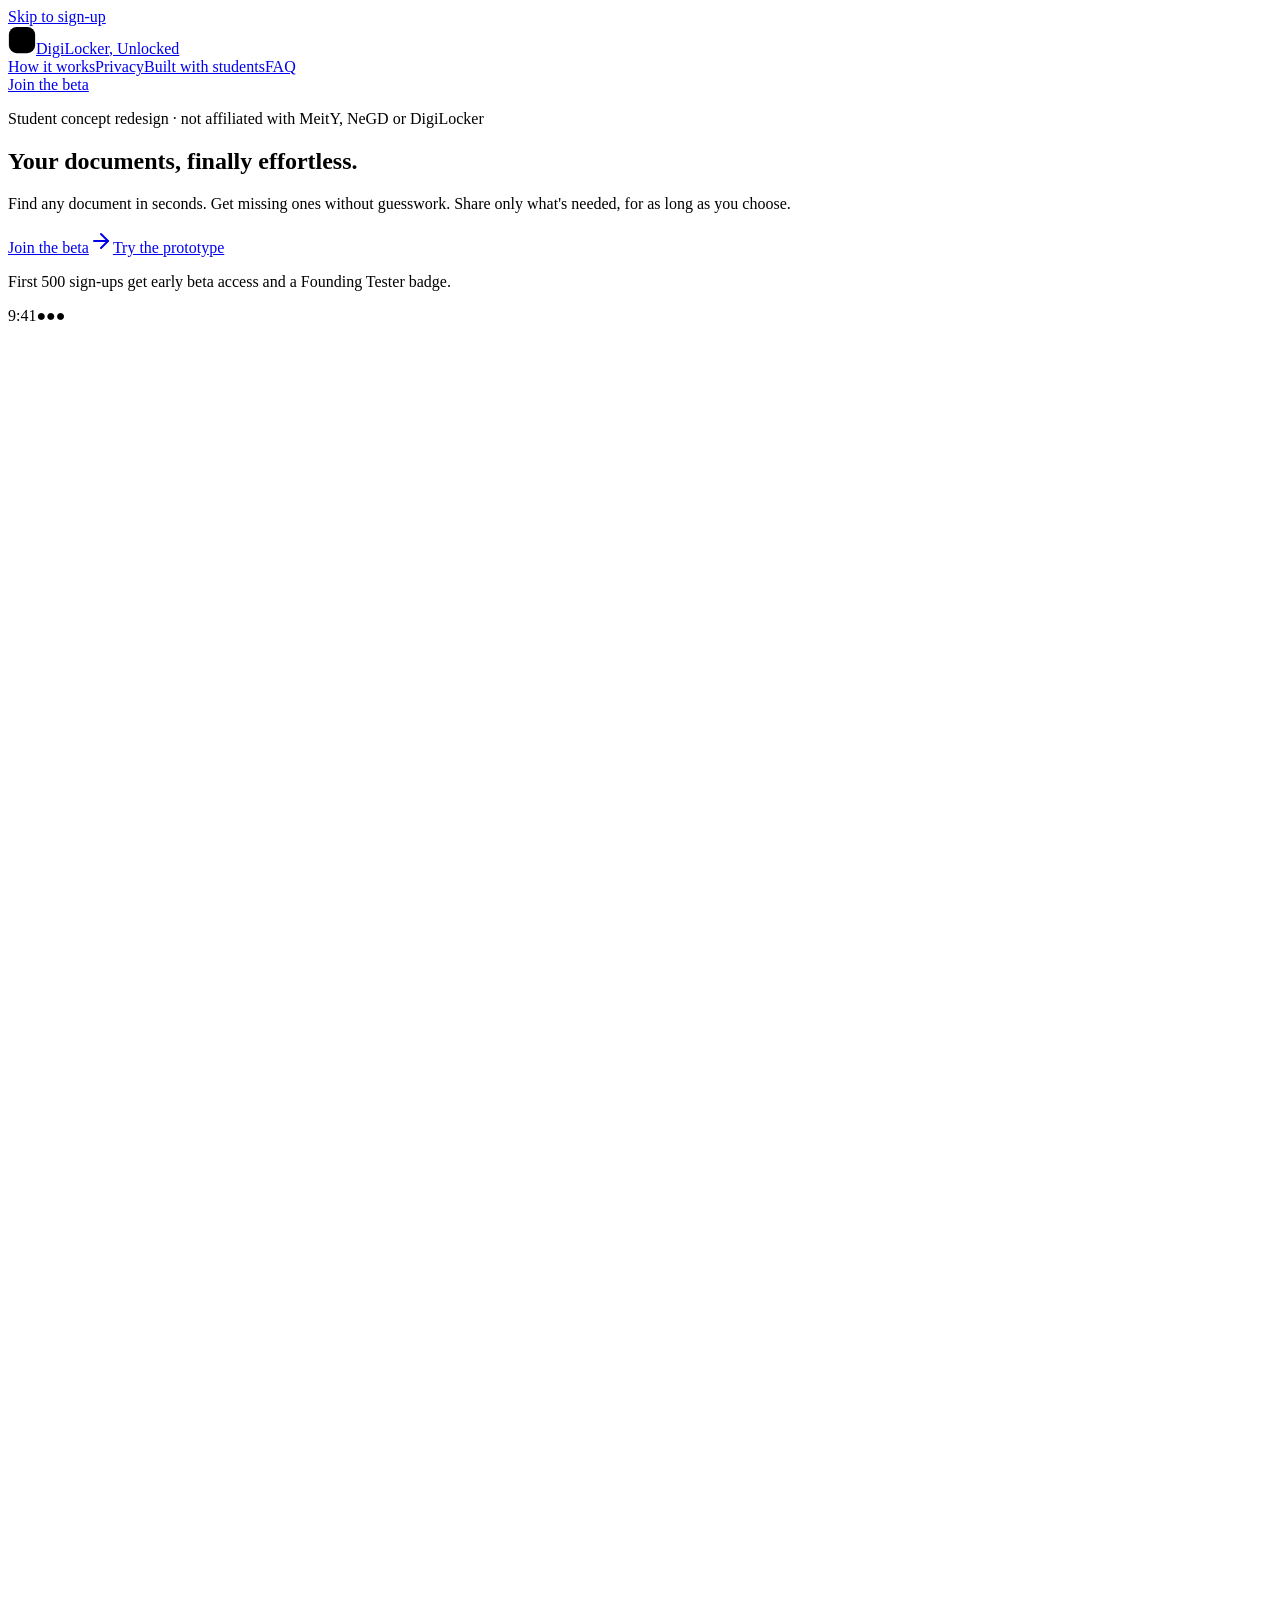
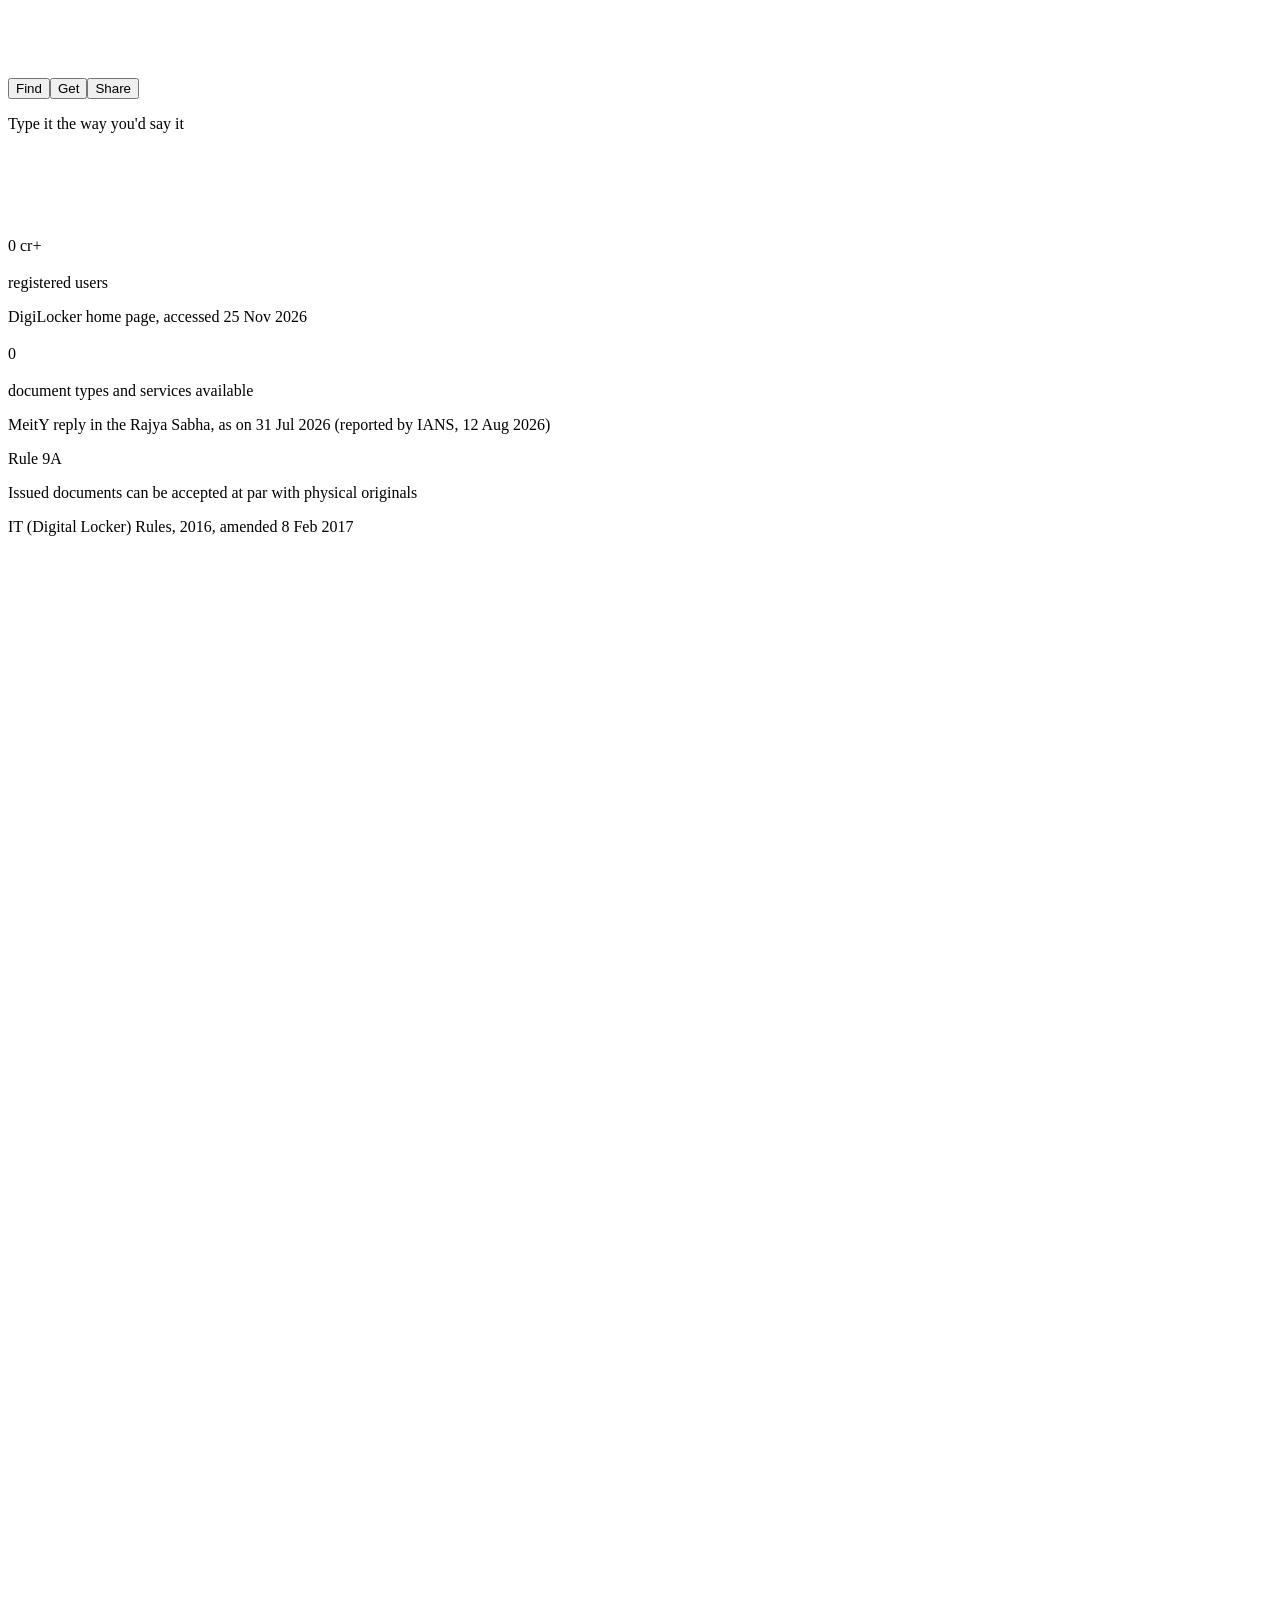
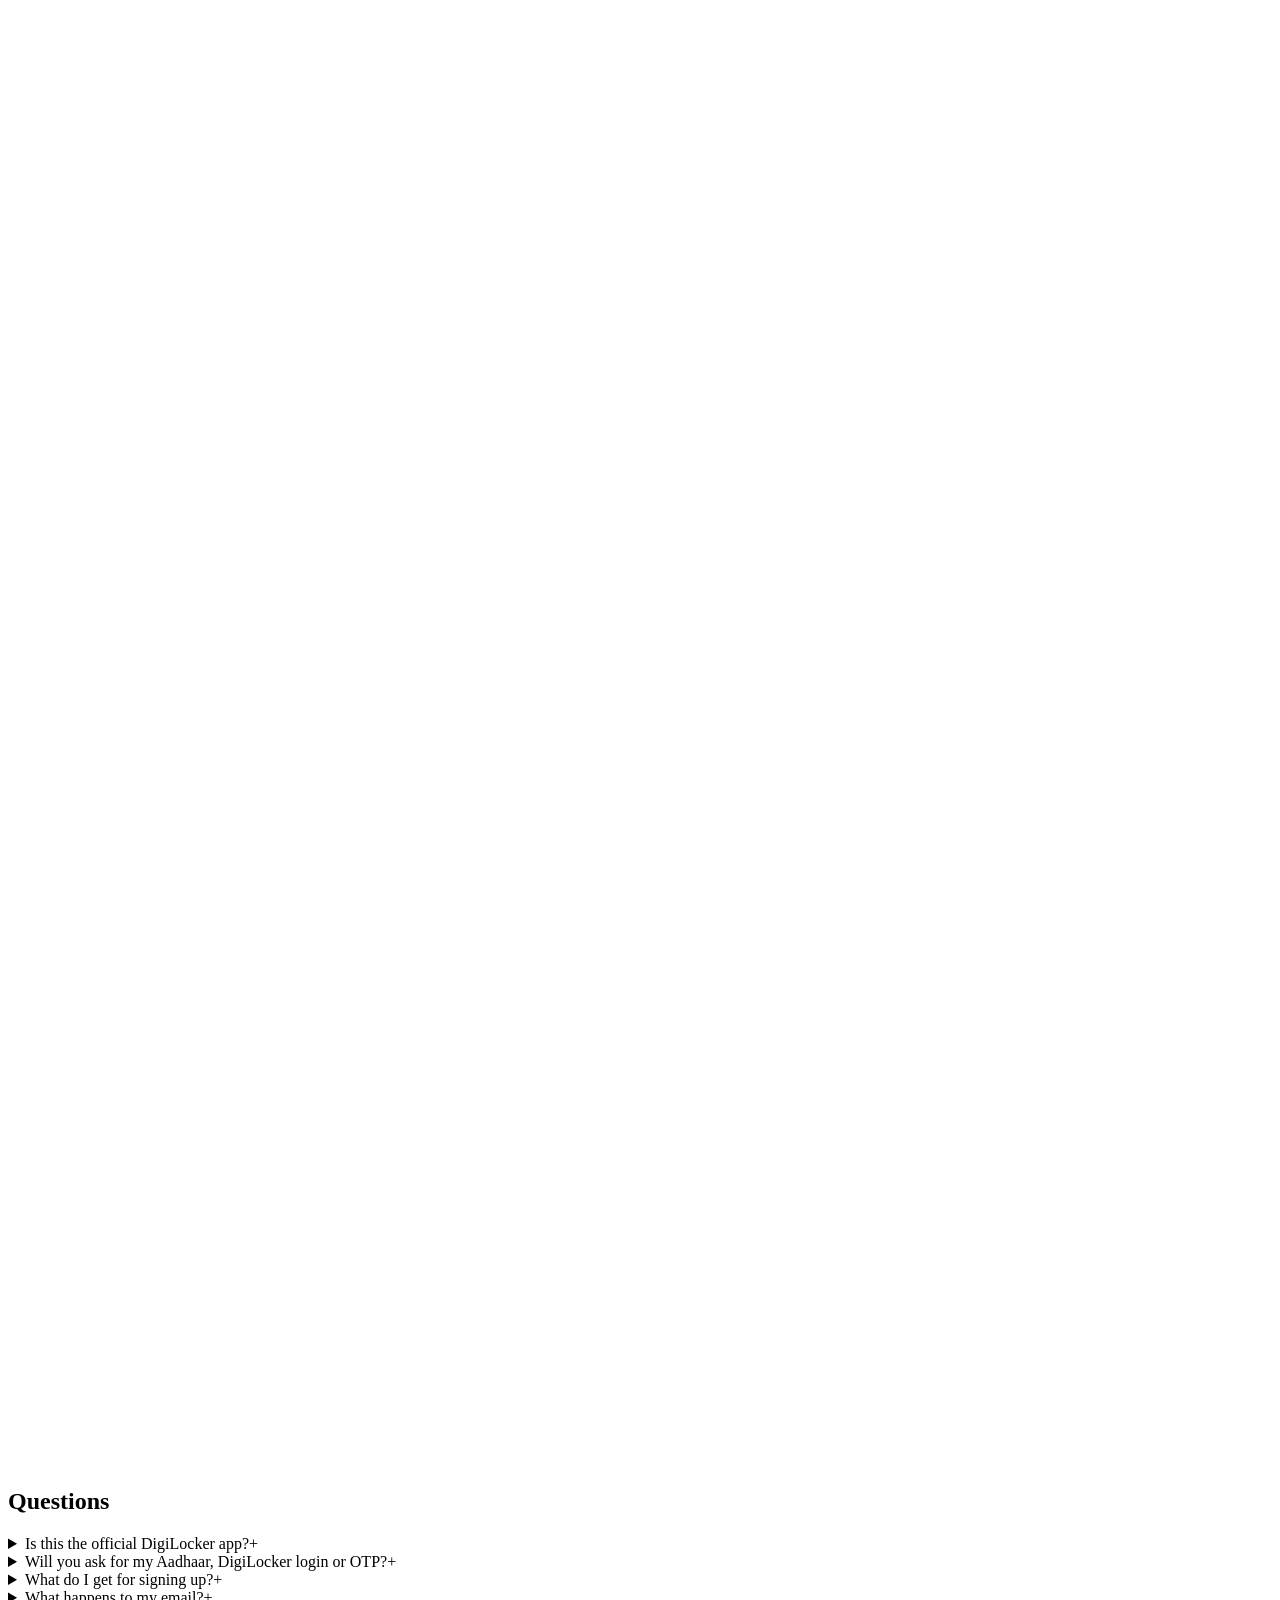
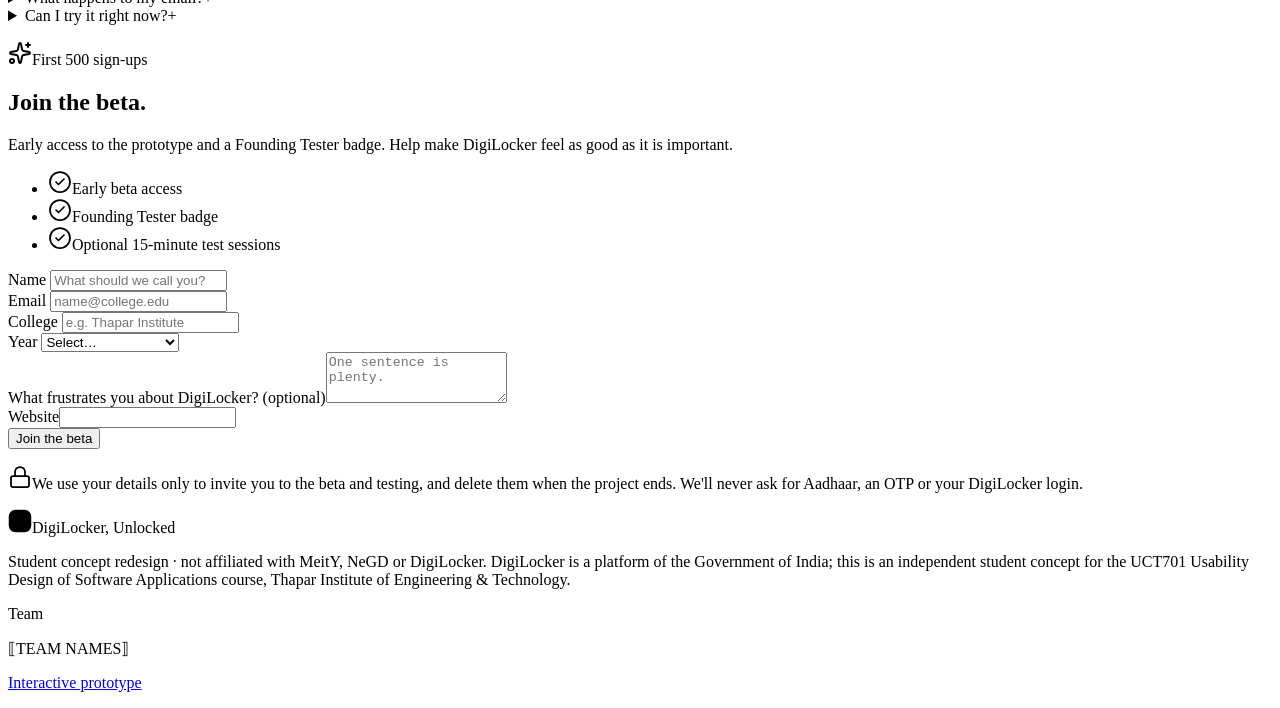
==== index.html @ 228f9668 "Deploy site" ====
<!doctype html>
<html lang="en">
  <head>
    <meta charset="UTF-8" />
    <meta name="viewport" content="width=device-width, initial-scale=1.0" />
    <title>DigiLocker, Unlocked · Your documents, finally effortless</title>
    <meta name="description" content="A student redesign of DigiLocker: find any document in seconds, get missing ones without guesswork, and share only what's needed, for as long as you choose. Join the beta. Not affiliated with MeitY, NeGD or DigiLocker." />
    <meta name="theme-color" content="#f8f6f1" />
    <link rel="preload" as="image" href="./g/landing-hero.svg" fetchpriority="high" media="(min-width: 1024px)" />
    <link rel="icon" type="image/svg+xml" href="./favicon.svg" />
    <link rel="apple-touch-icon" href="./apple-touch-icon.png" />
    <meta property="og:type" content="website" />
    <meta property="og:title" content="DigiLocker, Unlocked · Your documents, finally effortless" />
    <meta property="og:description" content="Find in seconds. Get without guesswork. Share only what's needed. A student concept redesign, not affiliated with MeitY, NeGD or DigiLocker." />
    <meta property="og:image" content="./og.png" />
    <meta name="twitter:card" content="summary_large_image" />
    <script type="module" crossorigin src="/digilocker-unlocked-site/assets/index-DS8Xktnh.js"></script>
    <link rel="stylesheet" crossorigin href="/digilocker-unlocked-site/assets/index-BT8fx1GX.css">
  </head>
  <body>
    <div id="root"><a href="#join" class="sr-only focus:not-sr-only focus:fixed focus:top-3 focus:left-3 focus:z-50 focus:rounded-[10px] focus:bg-ink focus:px-4 focus:py-2 focus:text-on-ink">Skip to sign-up</a><header class="sticky top-0 z-40 border-b border-line/70 bg-paper/85 backdrop-blur-xl"><div class="mx-auto flex h-16 max-w-[1200px] items-center justify-between gap-4 px-4 md:px-6"><a href="#top" class="flex items-center gap-2.5" aria-label="DigiLocker, Unlocked home"><svg aria-hidden="true" width="28" height="28" viewBox="0 0 32 32"><rect x="1" y="1" width="30" height="30" rx="9" fill="var(--ink)"></rect><g fill="none" stroke="var(--paper)" stroke-width="1.1" stroke-linecap="round"><circle cx="16" cy="16" r="7.25" stroke-opacity="0.9"></circle><path d="M16 8.75c2.6 2.2 2.6 12.3 0 14.5M16 8.75c-2.6 2.2-2.6 12.3 0 14.5M8.75 16c2.2-2.6 12.3-2.6 14.5 0M8.75 16c2.2 2.6 12.3 2.6 14.5 0" stroke-opacity="0.75"></path></g><circle cx="16" cy="16" r="1.6" fill="var(--paper)"></circle></svg><span class="text-[17px] font-semibold tracking-[-0.02em]">DigiLocker<span class="font-normal text-ink-3">, Unlocked</span></span></a><nav aria-label="Sections" class="hidden items-center gap-7 text-[15px] text-ink-2 md:flex"><a href="#how" class="hover:text-ink">How it works</a><a href="#privacy" class="hover:text-ink">Privacy</a><a href="#process" class="hover:text-ink">Built with students</a><a href="#faq" class="hover:text-ink">FAQ</a></nav><a href="#join" class="inline-flex h-10 items-center gap-1.5 rounded-[12px] bg-ink px-4 text-[14px] font-semibold text-on-ink transition-opacity hover:opacity-90">Join the beta</a></div></header><main><section id="top" class="relative overflow-hidden"><div aria-hidden="true" class="pointer-events-none absolute top-1/2 left-[62%] hidden size-[1100px] -translate-x-1/2 -translate-y-1/2 lg:block"><div class="slow-spin size-full will-change-transform"><div aria-hidden="true" class="size-full" style="background-color:var(--seal);opacity:0.11;mask-image:url(/digilocker-unlocked-site/g/landing-hero.svg);-webkit-mask-image:url(/digilocker-unlocked-site/g/landing-hero.svg);mask-size:100% 100%;-webkit-mask-size:100% 100%"></div></div></div><div class="relative mx-auto grid max-w-[1200px] items-center gap-12 px-4 pt-12 pb-16 md:px-6 lg:min-h-[800px] lg:grid-cols-12 lg:pt-0 lg:pb-0"><div class="lg:col-span-7"><p class="inline-flex items-center gap-1.5 rounded-chip px-3 py-1 text-caption bg-paper-2 text-ink-2"><span aria-hidden="true" class="size-1.5 shrink-0 rounded-full bg-warn"></span>Student concept redesign · not affiliated with MeitY, NeGD or DigiLocker</p><h1 class="mt-6 text-[44px] leading-[1.02] font-semibold tracking-[-0.04em] text-balance sm:text-[56px] lg:text-[64px]">Your documents, finally effortless.</h1><p class="mt-6 max-w-[34ch] text-[19px] leading-[1.5] text-ink-2 text-pretty sm:text-[20px]">Find any document in seconds. Get missing ones without guesswork. Share only what&#x27;s needed, for as long as you choose.</p><div class="mt-9 flex flex-wrap gap-3"><a href="#join" class="inline-flex h-13 items-center gap-2 rounded-[14px] bg-seal px-6 text-[16px] font-semibold text-on-seal shadow-2 transition-[background-color,transform] hover:bg-seal-strong active:scale-[0.97]">Join the beta<svg xmlns="http://www.w3.org/2000/svg" width="24" height="24" viewBox="0 0 24 24" fill="none" stroke="currentColor" stroke-width="2" stroke-linecap="round" stroke-linejoin="round" class="lucide lucide-arrow-right size-[18px]" aria-hidden="true"><path d="M5 12h14"></path><path d="m12 5 7 7-7 7"></path></svg></a><a href="./app/m" class="inline-flex h-13 items-center gap-2 rounded-[14px] bg-surface px-6 text-[16px] font-semibold text-ink shadow-1 ring-1 ring-line transition-transform hover:bg-paper-2 active:scale-[0.97]">Try the prototype</a></div><p class="mt-4 text-[14px] text-ink-2">First 500 sign-ups get early beta access and a Founding Tester badge.</p></div><div class="flex flex-col items-center gap-5 lg:col-span-5"><div class="relative h-[620px] w-[300px] rounded-[48px] bg-[oklch(0.17_0.01_262)] p-2.5 shadow-[0_0_0_1.5px_oklch(0.34_0.01_262),0_50px_100px_-30px_oklch(0.2_0.02_262/0.5)]" role="img" aria-label="Animated preview of the redesigned app: finding, getting and sharing a document"><div class="relative h-full w-full overflow-hidden rounded-[38px] bg-paper"><div aria-hidden="true" class="absolute top-2.5 left-1/2 z-10 h-6 w-[92px] -translate-x-1/2 rounded-full bg-black"></div><div class="flex h-10 items-end justify-between px-6 pb-1 text-[12px] font-semibold"><span>9:41</span><span>●●●</span></div><div class="h-[calc(100%-40px)]" style="opacity:0;transform:translateX(18px)"><div class="flex h-full flex-col gap-3 px-4 pt-3"><p class="text-[13px] text-ink-2">Good evening</p><p class="-mt-2 text-[26px] font-semibold tracking-tight">Ananya</p><div class="flex h-11 items-center gap-2 rounded-[14px] bg-surface px-3 shadow-1 ring-2 ring-focus"><svg xmlns="http://www.w3.org/2000/svg" width="24" height="24" viewBox="0 0 24 24" fill="none" stroke="currentColor" stroke-width="1.75" stroke-linecap="round" stroke-linejoin="round" class="lucide lucide-search size-4 text-ink-2" aria-hidden="true"><path d="m21 21-4.34-4.34"></path><circle cx="11" cy="11" r="8"></circle></svg><span class="text-[14px]"></span><span class="h-4 w-px animate-pulse bg-seal"></span></div><p class="mt-1 text-[12px] font-semibold text-ink-2">In your locker</p><div class="flex items-center gap-3 rounded-[14px] bg-surface p-2.5 shadow-1 ring-1 ring-line" style="opacity:0;transform:translateY(8px)"><span aria-hidden="true" class="relative isolate h-9 w-13 shrink-0 overflow-hidden rounded-[8px] shadow-1" style="background-color:var(--cat-education-stock)"><svg aria-hidden="true" viewBox="0 0 52 36" preserveAspectRatio="xMidYMid slice" class="pointer-events-none absolute inset-0 size-full" fill="none" stroke="var(--on-stock)" stroke-width="0.5" stroke-opacity="0.35" vector-effect="non-scaling-stroke"></svg></span><div class="min-w-0 flex-1"><p class="truncate text-[14px] font-semibold">Class X marksheet</p><p class="text-[11px] text-ink-2">CBSE · Issued &amp; verified</p></div><svg xmlns="http://www.w3.org/2000/svg" width="24" height="24" viewBox="0 0 24 24" fill="none" stroke="currentColor" stroke-width="2" stroke-linecap="round" stroke-linejoin="round" class="lucide lucide-badge-check lucide-verified size-4 text-verified" aria-hidden="true"><path d="M3.85 8.62a4 4 0 0 1 4.78-4.77 4 4 0 0 1 6.74 0 4 4 0 0 1 4.78 4.78 4 4 0 0 1 0 6.74 4 4 0 0 1-4.77 4.78 4 4 0 0 1-6.75 0 4 4 0 0 1-4.78-4.77 4 4 0 0 1 0-6.76Z"></path><path d="m16 9-5.5 5.5L8 12"></path></svg></div><div class="mt-1" style="opacity:0;transform:translateY(14px)"><div class="@container relative isolate flex flex-col justify-between overflow-hidden rounded-card p-5 text-on-stock shadow-card" style="height:200px;background-color:var(--cat-education-stock)"><div aria-hidden="true" class="absolute inset-0 -z-10 bg-[radial-gradient(120%_90%_at_100%_0%,oklch(1_0_0/0.10),transparent_60%)]"></div><svg aria-hidden="true" viewBox="0 0 358 200" preserveAspectRatio="xMidYMid slice" class="pointer-events-none fade-left-mask absolute inset-0 -z-10 size-full" fill="none" stroke="var(--on-stock)" stroke-width="0.55" stroke-opacity="0.15" vector-effect="non-scaling-stroke"></svg><div class="flex items-start justify-between gap-3"><div class="min-w-0"><p class="text-caption font-medium tracking-[0.06em] text-on-stock-muted uppercase">CBSE</p><p class="mt-1 font-semibold tracking-[-0.015em] text-balance text-title3">Class X marksheet</p></div></div><div class="flex items-end justify-between gap-3"><div class="min-w-0"><p class="text-caption text-on-stock-muted">Roll number</p><p class="truncate font-mono text-body tracking-[0.02em] tabular">2134 ••••</p></div><span class="flex shrink-0 items-center gap-1.5 text-caption font-medium"><span class="text-on-stock" aria-hidden="true"><svg viewBox="0 0 20 20" width="20" height="20" fill="none"><circle cx="10" cy="10" r="9" stroke="currentColor" stroke-opacity="0.55" stroke-width="0.9" stroke-dasharray="1.4 1.1"></circle><circle cx="10" cy="10" r="6.6" fill="currentColor" fill-opacity="0.16" stroke="currentColor" stroke-width="1"></circle><path d="M7.2 10.2l1.9 1.9 3.8-4" stroke="currentColor" stroke-width="1.6" stroke-linecap="round" stroke-linejoin="round"></path></svg></span><span class="sr-only @[330px]:not-sr-only">Issued &amp; verified</span></span></div></div></div></div></div></div></div><div class="flex w-[300px] flex-col items-center gap-2.5"><div class="flex w-full gap-1 rounded-[14px] bg-paper-2 p-1"><button type="button" aria-pressed="true" class="h-9 flex-1 rounded-[10px] text-[14px] font-semibold transition-colors bg-surface text-seal shadow-1 ring-1 ring-line">Find</button><button type="button" aria-pressed="false" class="h-9 flex-1 rounded-[10px] text-[14px] font-semibold transition-colors text-ink-2 hover:text-ink">Get</button><button type="button" aria-pressed="false" class="h-9 flex-1 rounded-[10px] text-[14px] font-semibold transition-colors text-ink-2 hover:text-ink">Share</button></div><p class="text-center text-[14px] text-ink-2" aria-live="polite">Type it the way you&#x27;d say it</p></div></div></div></section><section class="border-t border-line bg-paper-2/60 py-24" aria-labelledby="problem-title"><div class="mx-auto max-w-[1200px] px-4 md:px-6"><div style="opacity:0;transform:translateY(18px)"><p class="text-[14px] font-semibold tracking-[0.08em] text-seal uppercase">The problem</p><h2 id="problem-title" class="mt-3 max-w-[22ch] text-[40px] leading-[1.08] font-semibold tracking-[-0.03em] text-balance md:text-[48px]">DigiLocker is everywhere. Using it shouldn&#x27;t be hard.</h2></div><div class="mt-12 grid gap-5 md:grid-cols-3"><div class="rounded-[24px] bg-surface p-7 shadow-1 ring-1 ring-line"><p class="font-mono text-[48px] leading-none font-semibold tracking-[-0.03em] tabular"><number-flow-react><template shadowroot="open" shadowrootmode="open"
			><style>:host{display:inline-block;direction:ltr;white-space:nowrap;line-height:1}span{display:inline-block}:host([data-will-change]) span{will-change:transform}.number,.digit{padding:round(nearest, calc(var(--number-flow-mask-height, 0.25em) / 2), 1px) 0}.symbol{white-space:pre}</style
			><span role="img" aria-label="0"
				><span part="left"></span><span part="number" class="number"
					><span part="integer"><span class="digit" part="digit integer-digit">0</span></span><span part="fraction"></span></span
				><span part="right"></span></span
			></template
		><style>:where(number-flow-react){line-height:1}number-flow-react > span{font-kerning:none;display:inline-block;padding:calc(round(nearest, calc(var(--number-flow-mask-height, 0.25em) / 2), 1px) * 2) 0}</style
		><span>0</span></number-flow-react><span class="text-ink-3"> cr+</span></p><p class="mt-3 text-[17px] font-medium text-pretty">registered users</p><p class="mt-3 text-[13px] text-ink-2 text-pretty">DigiLocker home page, accessed 25 Nov 2026</p></div><div class="rounded-[24px] bg-surface p-7 shadow-1 ring-1 ring-line"><p class="font-mono text-[48px] leading-none font-semibold tracking-[-0.03em] tabular"><number-flow-react><template shadowroot="open" shadowrootmode="open"
			><style>:host{display:inline-block;direction:ltr;white-space:nowrap;line-height:1}span{display:inline-block}:host([data-will-change]) span{will-change:transform}.number,.digit{padding:round(nearest, calc(var(--number-flow-mask-height, 0.25em) / 2), 1px) 0}.symbol{white-space:pre}</style
			><span role="img" aria-label="0"
				><span part="left"></span><span part="number" class="number"
					><span part="integer"><span class="digit" part="digit integer-digit">0</span></span><span part="fraction"></span></span
				><span part="right"></span></span
			></template
		><style>:where(number-flow-react){line-height:1}number-flow-react > span{font-kerning:none;display:inline-block;padding:calc(round(nearest, calc(var(--number-flow-mask-height, 0.25em) / 2), 1px) * 2) 0}</style
		><span>0</span></number-flow-react><span class="text-ink-3"></span></p><p class="mt-3 text-[17px] font-medium text-pretty">document types and services available</p><p class="mt-3 text-[13px] text-ink-2 text-pretty">MeitY reply in the Rajya Sabha, as on 31 Jul 2026 (reported by IANS, 12 Aug 2026)</p></div><div class="rounded-[24px] bg-surface p-7 shadow-1 ring-1 ring-line"><p class="font-mono text-[48px] leading-none font-semibold tracking-[-0.03em] tabular">Rule 9A</p><p class="mt-3 text-[17px] font-medium text-pretty">Issued documents can be accepted at par with physical originals</p><p class="mt-3 text-[13px] text-ink-2 text-pretty">IT (Digital Locker) Rules, 2016, amended 8 Feb 2017</p></div></div><div class="mt-5 grid gap-5 md:grid-cols-3"><div style="opacity:0;transform:translateY(18px)"><div class="h-full rounded-[24px] border border-line p-7"><p class="font-mono text-[13px] text-ink-3">0<!-- -->1</p><h3 class="mt-3 text-[22px] font-semibold tracking-[-0.015em] text-balance">Is this the real one?</h3><p class="mt-3 text-[16px] leading-relaxed text-ink-2 text-pretty">Issued documents (sent by the board or department) and files you uploaded yourself look almost the same. Only one kind counts as the original.</p></div></div><div style="opacity:0;transform:translateY(18px)"><div class="h-full rounded-[24px] border border-line p-7"><p class="font-mono text-[13px] text-ink-3">0<!-- -->2</p><h3 class="mt-3 text-[22px] font-semibold tracking-[-0.015em] text-balance">&quot;Record not found.&quot; Now what?</h3><p class="mt-3 text-[16px] leading-relaxed text-ink-2 text-pretty">Getting a missing marksheet means guessing the issuer and the ID format. When a name is written differently from Aadhaar, the app doesn&#x27;t say so.</p></div></div><div style="opacity:0;transform:translateY(18px)"><div class="h-full rounded-[24px] border border-line p-7"><p class="font-mono text-[13px] text-ink-3">0<!-- -->3</p><h3 class="mt-3 text-[22px] font-semibold tracking-[-0.015em] text-balance">Share once, exposed forever</h3><p class="mt-3 text-[16px] leading-relaxed text-ink-2 text-pretty">The easy way to share is to download a PDF and forward it: full Aadhaar number, no expiry, no way to take it back.</p></div></div></div></div></section><section id="how" class="py-24" aria-labelledby="how-title"><div class="mx-auto max-w-[1200px] px-4 md:px-6"><div style="opacity:0;transform:translateY(18px)"><p class="text-[14px] font-semibold tracking-[0.08em] text-seal uppercase">Three moments, redesigned</p><h2 id="how-title" class="mt-3 max-w-[20ch] text-[40px] leading-[1.08] font-semibold tracking-[-0.03em] text-balance md:text-[48px]">Find. Get. Share.</h2></div><div class="mt-12 grid gap-6 lg:grid-cols-3"><div style="opacity:0;transform:translateY(18px)"><div class="flex h-full flex-col overflow-hidden rounded-[28px] bg-surface shadow-2 ring-1 ring-line"><div class="p-8"><div class="flex items-center gap-2.5 text-seal [&amp;_svg]:size-5"><svg xmlns="http://www.w3.org/2000/svg" width="24" height="24" viewBox="0 0 24 24" fill="none" stroke="currentColor" stroke-width="1.75" stroke-linecap="round" stroke-linejoin="round" class="lucide lucide-search" aria-hidden="true"><path d="m21 21-4.34-4.34"></path><circle cx="11" cy="11" r="8"></circle></svg><span class="text-[14px] font-semibold tracking-[0.06em] uppercase">Find</span></div><h3 class="mt-4 text-[26px] leading-tight font-semibold tracking-[-0.02em] text-balance">Ask for it the way you&#x27;d say it</h3><p class="mt-3 text-[16px] leading-relaxed text-ink-2 text-pretty">&#x27;10th marksheet&#x27;, &#x27;licence&#x27;, &#x27;दसवीं&#x27;: search understands everyday words in English and Hindi, and shows what you have next to what you can get.</p></div><div class="mt-auto border-t border-line bg-paper-2/70 p-6"><div class="@container relative isolate flex flex-col justify-between overflow-hidden rounded-card p-5 text-on-stock shadow-card" style="height:200px;background-color:var(--cat-identity-stock)"><div aria-hidden="true" class="absolute inset-0 -z-10 bg-[radial-gradient(120%_90%_at_100%_0%,oklch(1_0_0/0.10),transparent_60%)]"></div><svg aria-hidden="true" viewBox="0 0 358 200" preserveAspectRatio="xMidYMid slice" class="pointer-events-none fade-left-mask absolute inset-0 -z-10 size-full" fill="none" stroke="var(--on-stock)" stroke-width="0.55" stroke-opacity="0.15" vector-effect="non-scaling-stroke"></svg><div class="flex items-start justify-between gap-3"><div class="min-w-0"><p class="text-caption font-medium tracking-[0.06em] text-on-stock-muted uppercase">UIDAI</p><p class="mt-1 font-semibold tracking-[-0.015em] text-balance text-title3">Aadhaar card</p></div></div><div class="flex items-end justify-between gap-3"><div class="min-w-0"><p class="text-caption text-on-stock-muted">Aadhaar number</p><p class="truncate font-mono text-body tracking-[0.02em] tabular">XXXX XXXX 4821</p></div><span class="flex shrink-0 items-center gap-1.5 text-caption font-medium"><span class="text-on-stock" aria-hidden="true"><svg viewBox="0 0 20 20" width="20" height="20" fill="none"><circle cx="10" cy="10" r="9" stroke="currentColor" stroke-opacity="0.55" stroke-width="0.9" stroke-dasharray="1.4 1.1"></circle><circle cx="10" cy="10" r="6.6" fill="currentColor" fill-opacity="0.16" stroke="currentColor" stroke-width="1"></circle><path d="M7.2 10.2l1.9 1.9 3.8-4" stroke="currentColor" stroke-width="1.6" stroke-linecap="round" stroke-linejoin="round"></path></svg></span><span class="sr-only @[330px]:not-sr-only">Issued &amp; verified</span></span></div></div></div></div></div><div style="opacity:0;transform:translateY(18px)"><div class="flex h-full flex-col overflow-hidden rounded-[28px] bg-surface shadow-2 ring-1 ring-line"><div class="p-8"><div class="flex items-center gap-2.5 text-seal [&amp;_svg]:size-5"><svg xmlns="http://www.w3.org/2000/svg" width="24" height="24" viewBox="0 0 24 24" fill="none" stroke="currentColor" stroke-width="1.75" stroke-linecap="round" stroke-linejoin="round" class="lucide lucide-file-plus-corner lucide-file-plus-2" aria-hidden="true"><path d="M11.35 22H6a2 2 0 0 1-2-2V4a2 2 0 0 1 2-2h8a2.4 2.4 0 0 1 1.706.706l3.588 3.588A2.4 2.4 0 0 1 20 8v5.35"></path><path d="M14 2v5a1 1 0 0 0 1 1h5"></path><path d="M14 19h6"></path><path d="M17 16v6"></path></svg><span class="text-[14px] font-semibold tracking-[0.06em] uppercase">Get</span></div><h3 class="mt-4 text-[26px] leading-tight font-semibold tracking-[-0.02em] text-balance">No guessing, no dead ends</h3><p class="mt-3 text-[16px] leading-relaxed text-ink-2 text-pretty">We suggest the right board, show the exact ID format and where it&#x27;s printed, and when a record doesn&#x27;t match, we tell you why and what to do.</p></div><div class="mt-auto border-t border-line bg-paper-2/70 p-6"><div class="space-y-2 rounded-[18px] bg-surface p-4 ring-1 ring-line"><p class="text-[12px] font-semibold text-warn">Name written differently</p><div class="grid grid-cols-2 gap-2 font-mono text-[13px]"><span class="text-warn">ANANYA S RAO</span><span>Ananya Rao</span><span class="text-ink-2">14 Mar 2005 ✓</span><span class="text-ink-2">604417 ✓</span></div><div class="mt-2 grid h-10 place-items-center rounded-[12px] bg-seal text-[14px] font-semibold text-on-seal">Confirm it&#x27;s you</div></div></div></div></div><div style="opacity:0;transform:translateY(18px)"><div class="flex h-full flex-col overflow-hidden rounded-[28px] bg-surface shadow-2 ring-1 ring-line"><div class="p-8"><div class="flex items-center gap-2.5 text-seal [&amp;_svg]:size-5"><svg xmlns="http://www.w3.org/2000/svg" width="24" height="24" viewBox="0 0 24 24" fill="none" stroke="currentColor" stroke-width="1.75" stroke-linecap="round" stroke-linejoin="round" class="lucide lucide-send" aria-hidden="true"><path d="M14.536 21.686a.5.5 0 0 0 .937-.024l6.5-19a.496.496 0 0 0-.635-.635l-19 6.5a.5.5 0 0 0-.024.937l7.93 3.18a2 2 0 0 1 1.112 1.11z"></path><path d="m21.854 2.147-10.94 10.939"></path></svg><span class="text-[14px] font-semibold tracking-[0.06em] uppercase">Share</span></div><h3 class="mt-4 text-[26px] leading-tight font-semibold tracking-[-0.02em] text-balance">Only what&#x27;s needed, for as long as you choose</h3><p class="mt-3 text-[16px] leading-relaxed text-ink-2 text-pretty">Send a whole placement pack in one go. Aadhaar is masked by default, links expire, and you can take access back with one tap.</p></div><div class="mt-auto border-t border-line bg-paper-2/70 p-6"><div class="space-y-2"><div class="flex items-center gap-2.5 rounded-[14px] bg-surface px-4 py-3 text-[14px] ring-1 ring-line"><span class="text-verified"><svg xmlns="http://www.w3.org/2000/svg" width="24" height="24" viewBox="0 0 24 24" fill="none" stroke="currentColor" stroke-width="2" stroke-linecap="round" stroke-linejoin="round" class="lucide lucide-eye-off size-4" aria-hidden="true"><path d="M10.733 5.076a10.744 10.744 0 0 1 11.205 6.575 1 1 0 0 1 0 .696 10.747 10.747 0 0 1-1.444 2.49"></path><path d="M14.084 14.158a3 3 0 0 1-4.242-4.242"></path><path d="M17.479 17.499a10.75 10.75 0 0 1-15.417-5.151 1 1 0 0 1 0-.696 10.75 10.75 0 0 1 4.446-5.143"></path><path d="m2 2 20 20"></path></svg></span>Aadhaar masked · XXXX XXXX 4821</div><div class="flex items-center gap-2.5 rounded-[14px] bg-surface px-4 py-3 text-[14px] ring-1 ring-line"><span class="text-verified"><svg xmlns="http://www.w3.org/2000/svg" width="24" height="24" viewBox="0 0 24 24" fill="none" stroke="currentColor" stroke-width="2" stroke-linecap="round" stroke-linejoin="round" class="lucide lucide-clock-3 size-4" aria-hidden="true"><circle cx="12" cy="12" r="10"></circle><path d="M12 6v6h4"></path></svg></span>Link works for 7 days</div><div class="flex items-center gap-2.5 rounded-[14px] bg-surface px-4 py-3 text-[14px] ring-1 ring-line"><span class="text-verified"><svg xmlns="http://www.w3.org/2000/svg" width="24" height="24" viewBox="0 0 24 24" fill="none" stroke="currentColor" stroke-width="2" stroke-linecap="round" stroke-linejoin="round" class="lucide lucide-shield-off size-4" aria-hidden="true"><path d="m2 2 20 20"></path><path d="M5 5a1 1 0 0 0-1 1v7c0 5 3.5 7.5 7.67 8.94a1 1 0 0 0 .67.01c2.35-.82 4.48-1.97 5.9-3.71"></path><path d="M9.309 3.652A12.252 12.252 0 0 0 11.24 2.28a1.17 1.17 0 0 1 1.52 0C14.51 3.81 17 5 19 5a1 1 0 0 1 1 1v7a9.784 9.784 0 0 1-.08 1.264"></path></svg></span>Take back anytime</div></div></div></div></div></div></div></section><section id="privacy" class="relative overflow-hidden bg-ink py-24 text-on-ink" aria-labelledby="privacy-title"><div aria-hidden="true" class="pointer-events-none absolute -top-72 -left-72 size-[900px]" style="background-color:var(--on-ink);opacity:0.07;mask-image:url(/digilocker-unlocked-site/g/privacy.svg);-webkit-mask-image:url(/digilocker-unlocked-site/g/privacy.svg);mask-size:100% 100%;-webkit-mask-size:100% 100%"></div><div class="relative mx-auto max-w-[1200px] px-4 md:px-6"><div style="opacity:0;transform:translateY(18px)"><p class="text-[14px] font-semibold tracking-[0.08em] text-on-ink/70 uppercase">Privacy by design</p><h2 id="privacy-title" class="mt-3 max-w-[20ch] text-[40px] leading-[1.08] font-semibold tracking-[-0.03em] text-balance md:text-[48px]">The safe choice is the default choice.</h2></div><div class="mt-12 grid gap-5 md:grid-cols-2 lg:grid-cols-3"><div style="opacity:0;transform:translateY(18px)"><div class="h-full rounded-[22px] bg-white/[0.06] p-7 ring-1 ring-white/10"><span class="grid size-11 place-items-center rounded-[14px] bg-white/10 text-on-ink [&amp;_svg]:size-5"><svg xmlns="http://www.w3.org/2000/svg" width="24" height="24" viewBox="0 0 24 24" fill="none" stroke="currentColor" stroke-width="1.75" stroke-linecap="round" stroke-linejoin="round" class="lucide lucide-eye-off" aria-hidden="true"><path d="M10.733 5.076a10.744 10.744 0 0 1 11.205 6.575 1 1 0 0 1 0 .696 10.747 10.747 0 0 1-1.444 2.49"></path><path d="M14.084 14.158a3 3 0 0 1-4.242-4.242"></path><path d="M17.479 17.499a10.75 10.75 0 0 1-15.417-5.151 1 1 0 0 1 0-.696 10.75 10.75 0 0 1 4.446-5.143"></path><path d="m2 2 20 20"></path></svg></span><h3 class="mt-5 text-[20px] font-semibold tracking-[-0.01em]">Masked by default</h3><p class="mt-2 text-[16px] leading-relaxed text-on-ink/75 text-pretty">Your Aadhaar is shared in UIDAI&#x27;s masked format (last 4 digits) unless you choose otherwise. Date of birth and address start hidden.</p></div></div><div style="opacity:0;transform:translateY(18px)"><div class="h-full rounded-[22px] bg-white/[0.06] p-7 ring-1 ring-white/10"><span class="grid size-11 place-items-center rounded-[14px] bg-white/10 text-on-ink [&amp;_svg]:size-5"><svg xmlns="http://www.w3.org/2000/svg" width="24" height="24" viewBox="0 0 24 24" fill="none" stroke="currentColor" stroke-width="1.75" stroke-linecap="round" stroke-linejoin="round" class="lucide lucide-clock-3" aria-hidden="true"><circle cx="12" cy="12" r="10"></circle><path d="M12 6v6h4"></path></svg></span><h3 class="mt-5 text-[20px] font-semibold tracking-[-0.01em]">Links that expire</h3><p class="mt-2 text-[16px] leading-relaxed text-on-ink/75 text-pretty">Every share has an expiry and a purpose label. When it&#x27;s over, it stops opening, for everyone.</p></div></div><div style="opacity:0;transform:translateY(18px)"><div class="h-full rounded-[22px] bg-white/[0.06] p-7 ring-1 ring-white/10"><span class="grid size-11 place-items-center rounded-[14px] bg-white/10 text-on-ink [&amp;_svg]:size-5"><svg xmlns="http://www.w3.org/2000/svg" width="24" height="24" viewBox="0 0 24 24" fill="none" stroke="currentColor" stroke-width="1.75" stroke-linecap="round" stroke-linejoin="round" class="lucide lucide-shield-off" aria-hidden="true"><path d="m2 2 20 20"></path><path d="M5 5a1 1 0 0 0-1 1v7c0 5 3.5 7.5 7.67 8.94a1 1 0 0 0 .67.01c2.35-.82 4.48-1.97 5.9-3.71"></path><path d="M9.309 3.652A12.252 12.252 0 0 0 11.24 2.28a1.17 1.17 0 0 1 1.52 0C14.51 3.81 17 5 19 5a1 1 0 0 1 1 1v7a9.784 9.784 0 0 1-.08 1.264"></path></svg></span><h3 class="mt-5 text-[20px] font-semibold tracking-[-0.01em]">Take it back</h3><p class="mt-2 text-[16px] leading-relaxed text-on-ink/75 text-pretty">One place shows every link and every app with access, with views and time left. Revoke with one tap, and undo if you slipped.</p></div></div><div style="opacity:0;transform:translateY(18px)"><div class="h-full rounded-[22px] bg-white/[0.06] p-7 ring-1 ring-white/10"><span class="grid size-11 place-items-center rounded-[14px] bg-white/10 text-on-ink [&amp;_svg]:size-5"><svg xmlns="http://www.w3.org/2000/svg" width="24" height="24" viewBox="0 0 24 24" fill="none" stroke="currentColor" stroke-width="1.75" stroke-linecap="round" stroke-linejoin="round" class="lucide lucide-badge-check lucide-verified" aria-hidden="true"><path d="M3.85 8.62a4 4 0 0 1 4.78-4.77 4 4 0 0 1 6.74 0 4 4 0 0 1 4.78 4.78 4 4 0 0 1 0 6.74 4 4 0 0 1-4.77 4.78 4 4 0 0 1-6.75 0 4 4 0 0 1-4.78-4.77 4 4 0 0 1 0-6.76Z"></path><path d="m16 9-5.5 5.5L8 12"></path></svg></span><h3 class="mt-5 text-[20px] font-semibold tracking-[-0.01em]">Proof you can see</h3><p class="mt-2 text-[16px] leading-relaxed text-on-ink/75 text-pretty">Documents sent by an issuer carry a fine-line seal. Files you uploaded yourself never do, so you always know which copy counts.</p></div></div><div style="opacity:0;transform:translateY(18px)"><div class="h-full rounded-[22px] bg-white/[0.06] p-7 ring-1 ring-white/10"><span class="grid size-11 place-items-center rounded-[14px] bg-white/10 text-on-ink [&amp;_svg]:size-5"><svg xmlns="http://www.w3.org/2000/svg" width="24" height="24" viewBox="0 0 24 24" fill="none" stroke="currentColor" stroke-width="1.75" stroke-linecap="round" stroke-linejoin="round" class="lucide lucide-fingerprint-pattern lucide-fingerprint" aria-hidden="true"><path d="M12 10a2 2 0 0 0-2 2c0 1.02-.1 2.51-.26 4"></path><path d="M14 13.12c0 2.38 0 6.38-1 8.88"></path><path d="M17.29 21.02c.12-.6.43-2.3.5-3.02"></path><path d="M2 12a10 10 0 0 1 18-6"></path><path d="M2 16h.01"></path><path d="M21.8 16c.2-2 .131-5.354 0-6"></path><path d="M5 19.5C5.5 18 6 15 6 12a6 6 0 0 1 .34-2"></path><path d="M8.65 22c.21-.66.45-1.32.57-2"></path><path d="M9 6.8a6 6 0 0 1 9 5.2v2"></path></svg></span><h3 class="mt-5 text-[20px] font-semibold tracking-[-0.01em]">Locks itself</h3><p class="mt-2 text-[16px] leading-relaxed text-on-ink/75 text-pretty">PIN or fingerprint to open, and it re-locks after five minutes away, which matters on a shared phone.</p></div></div><div style="opacity:0;transform:translateY(18px)"><div class="h-full rounded-[22px] bg-white/[0.06] p-7 ring-1 ring-white/10"><span class="grid size-11 place-items-center rounded-[14px] bg-white/10 text-on-ink [&amp;_svg]:size-5"><svg xmlns="http://www.w3.org/2000/svg" width="24" height="24" viewBox="0 0 24 24" fill="none" stroke="currentColor" stroke-width="1.75" stroke-linecap="round" stroke-linejoin="round" class="lucide lucide-languages" aria-hidden="true"><path d="m5 8 6 6"></path><path d="m4 14 6-6 2-3"></path><path d="M2 5h12"></path><path d="M7 2h1"></path><path d="m22 22-5-10-5 10"></path><path d="M14 18h6"></path></svg></span><h3 class="mt-5 text-[20px] font-semibold tracking-[-0.01em]">English or हिन्दी</h3><p class="mt-2 text-[16px] leading-relaxed text-on-ink/75 text-pretty">Every screen in both languages, written the way people speak, not translated word for word.</p></div></div></div></div></section><section id="process" class="py-24" aria-labelledby="process-title"><div class="mx-auto max-w-[1200px] px-4 md:px-6"><div style="opacity:0;transform:translateY(18px)"><p class="text-[14px] font-semibold tracking-[0.08em] text-seal uppercase">Built with students</p><h2 id="process-title" class="mt-3 max-w-[22ch] text-[40px] leading-[1.08] font-semibold tracking-[-0.03em] text-balance md:text-[48px]">Designed by testing, not by guessing.</h2><p class="mt-4 max-w-[60ch] text-[18px] text-ink-2 text-pretty">A Usability Design project at Thapar Institute of Engineering &amp; Technology. Join the beta and you can be one of the students who shape it.</p></div><ol class="mt-12 grid gap-5 md:grid-cols-2 lg:grid-cols-4"><li class="relative h-full rounded-[22px] bg-surface p-7 shadow-1 ring-1 ring-line" style="opacity:0;transform:translateY(18px)"><span class="font-mono text-[13px] text-seal">Step <!-- -->1</span><h3 class="mt-2 text-[20px] font-semibold">Interviews</h3><p class="mt-2 text-[15px] leading-relaxed text-ink-2 text-pretty">Students in placement season and first-years fresh from admission tell us how documents actually go wrong.</p></li><li class="relative h-full rounded-[22px] bg-surface p-7 shadow-1 ring-1 ring-line" style="opacity:0;transform:translateY(18px)"><span class="font-mono text-[13px] text-seal">Step <!-- -->2</span><h3 class="mt-2 text-[20px] font-semibold">Wireframes</h3><p class="mt-2 text-[15px] leading-relaxed text-ink-2 text-pretty">Paper-rough screens tested one at a time with the Wizard-of-Oz method: we play the computer.</p></li><li class="relative h-full rounded-[22px] bg-surface p-7 shadow-1 ring-1 ring-line" style="opacity:0;transform:translateY(18px)"><span class="font-mono text-[13px] text-seal">Step <!-- -->3</span><h3 class="mt-2 text-[20px] font-semibold">Prototype</h3><p class="mt-2 text-[15px] leading-relaxed text-ink-2 text-pretty">A real, installable app on testers&#x27; own phones, with tasks timed and first clicks mapped.</p></li><li class="relative h-full rounded-[22px] bg-surface p-7 shadow-1 ring-1 ring-line" style="opacity:0;transform:translateY(18px)"><span class="font-mono text-[13px] text-seal">Step <!-- -->4</span><h3 class="mt-2 text-[20px] font-semibold">Iterate</h3><p class="mt-2 text-[15px] leading-relaxed text-ink-2 text-pretty">Every change is traced to something we saw a student struggle with.</p></li></ol></div></section><section id="faq" class="border-t border-line py-24" aria-labelledby="faq-title"><div class="mx-auto grid max-w-[1200px] gap-10 px-4 md:px-6 lg:grid-cols-12"><div class="lg:col-span-4"><h2 id="faq-title" class="text-[40px] leading-[1.08] font-semibold tracking-[-0.03em]">Questions</h2></div><div class="lg:col-span-8"><details class="group border-b border-line py-2 [&amp;_summary::-webkit-details-marker]:hidden"><summary class="flex min-h-14 cursor-pointer list-none items-center justify-between gap-4 text-[18px] font-medium">Is this the official DigiLocker app?<span aria-hidden="true" class="grid size-8 shrink-0 place-items-center rounded-full bg-paper-2 text-[18px] transition-transform group-open:rotate-45">+</span></summary><p class="max-w-[62ch] pb-5 text-[16px] leading-relaxed text-ink-2 text-pretty">No. DigiLocker, Unlocked is a student concept redesign made for a university course. It isn&#x27;t affiliated with MeitY, NeGD or DigiLocker, and the prototype uses only made-up documents.</p></details><details class="group border-b border-line py-2 [&amp;_summary::-webkit-details-marker]:hidden"><summary class="flex min-h-14 cursor-pointer list-none items-center justify-between gap-4 text-[18px] font-medium">Will you ask for my Aadhaar, DigiLocker login or OTP?<span aria-hidden="true" class="grid size-8 shrink-0 place-items-center rounded-full bg-paper-2 text-[18px] transition-transform group-open:rotate-45">+</span></summary><p class="max-w-[62ch] pb-5 text-[16px] leading-relaxed text-ink-2 text-pretty">Never. The sign-up below asks only for your name, email, college and year. If anyone claiming to be us asks for an ID number or OTP, it isn&#x27;t us.</p></details><details class="group border-b border-line py-2 [&amp;_summary::-webkit-details-marker]:hidden"><summary class="flex min-h-14 cursor-pointer list-none items-center justify-between gap-4 text-[18px] font-medium">What do I get for signing up?<span aria-hidden="true" class="grid size-8 shrink-0 place-items-center rounded-full bg-paper-2 text-[18px] transition-transform group-open:rotate-45">+</span></summary><p class="max-w-[62ch] pb-5 text-[16px] leading-relaxed text-ink-2 text-pretty">The first 500 sign-ups get early access to the beta prototype and a Founding Tester badge. You may be invited to a 15-minute test session (always optional).</p></details><details class="group border-b border-line py-2 [&amp;_summary::-webkit-details-marker]:hidden"><summary class="flex min-h-14 cursor-pointer list-none items-center justify-between gap-4 text-[18px] font-medium">What happens to my email?<span aria-hidden="true" class="grid size-8 shrink-0 place-items-center rounded-full bg-paper-2 text-[18px] transition-transform group-open:rotate-45">+</span></summary><p class="max-w-[62ch] pb-5 text-[16px] leading-relaxed text-ink-2 text-pretty">We use it only to invite you to the beta and testing, and delete the list when the project ends. No marketing, no sharing.</p></details><details class="group border-b border-line py-2 [&amp;_summary::-webkit-details-marker]:hidden"><summary class="flex min-h-14 cursor-pointer list-none items-center justify-between gap-4 text-[18px] font-medium">Can I try it right now?<span aria-hidden="true" class="grid size-8 shrink-0 place-items-center rounded-full bg-paper-2 text-[18px] transition-transform group-open:rotate-45">+</span></summary><p class="max-w-[62ch] pb-5 text-[16px] leading-relaxed text-ink-2 text-pretty">Yes: the interactive prototype runs in your browser and installs on your phone. Everything in it is fictional.</p></details></div></div></section><section id="join" class="relative overflow-hidden border-t border-line bg-paper-2/60 py-24" aria-labelledby="join-title"><div aria-hidden="true" class="pointer-events-none absolute -right-64 -bottom-64 size-[800px]" style="background-color:var(--seal);opacity:0.08;mask-image:url(/digilocker-unlocked-site/g/join.svg);-webkit-mask-image:url(/digilocker-unlocked-site/g/join.svg);mask-size:100% 100%;-webkit-mask-size:100% 100%"></div><div class="relative mx-auto grid max-w-[1200px] gap-12 px-4 md:px-6 lg:grid-cols-12"><div class="lg:col-span-5"><p class="inline-flex items-center gap-1.5 rounded-full bg-seal-soft px-3 py-1 text-[13px] font-semibold text-seal"><svg xmlns="http://www.w3.org/2000/svg" width="24" height="24" viewBox="0 0 24 24" fill="none" stroke="currentColor" stroke-width="2" stroke-linecap="round" stroke-linejoin="round" class="lucide lucide-sparkles lucide-stars size-3.5" aria-hidden="true"><path d="M11.017 2.814a1 1 0 0 1 1.966 0l1.051 5.558a2 2 0 0 0 1.594 1.594l5.558 1.051a1 1 0 0 1 0 1.966l-5.558 1.051a2 2 0 0 0-1.594 1.594l-1.051 5.558a1 1 0 0 1-1.966 0l-1.051-5.558a2 2 0 0 0-1.594-1.594l-5.558-1.051a1 1 0 0 1 0-1.966l5.558-1.051a2 2 0 0 0 1.594-1.594z"></path><path d="M20 2v4"></path><path d="M22 4h-4"></path><circle cx="4" cy="20" r="2"></circle></svg>First 500 sign-ups</p><h2 id="join-title" class="mt-4 text-[40px] leading-[1.08] font-semibold tracking-[-0.03em] text-balance md:text-[48px]">Join the beta.</h2><p class="mt-4 text-[18px] text-ink-2 text-pretty">Early access to the prototype and a Founding Tester badge. Help make DigiLocker feel as good as it is important.</p><ul class="mt-6 space-y-2.5 text-[16px]"><li class="flex items-center gap-2.5"><svg xmlns="http://www.w3.org/2000/svg" width="24" height="24" viewBox="0 0 24 24" fill="none" stroke="currentColor" stroke-width="1.75" stroke-linecap="round" stroke-linejoin="round" class="lucide lucide-circle-check lucide-check-circle-2 size-5 text-verified" aria-hidden="true"><circle cx="12" cy="12" r="10"></circle><path d="m16 9-5.5 5.5L8 12"></path></svg>Early beta access</li><li class="flex items-center gap-2.5"><svg xmlns="http://www.w3.org/2000/svg" width="24" height="24" viewBox="0 0 24 24" fill="none" stroke="currentColor" stroke-width="1.75" stroke-linecap="round" stroke-linejoin="round" class="lucide lucide-circle-check lucide-check-circle-2 size-5 text-verified" aria-hidden="true"><circle cx="12" cy="12" r="10"></circle><path d="m16 9-5.5 5.5L8 12"></path></svg>Founding Tester badge</li><li class="flex items-center gap-2.5"><svg xmlns="http://www.w3.org/2000/svg" width="24" height="24" viewBox="0 0 24 24" fill="none" stroke="currentColor" stroke-width="1.75" stroke-linecap="round" stroke-linejoin="round" class="lucide lucide-circle-check lucide-check-circle-2 size-5 text-verified" aria-hidden="true"><circle cx="12" cy="12" r="10"></circle><path d="m16 9-5.5 5.5L8 12"></path></svg>Optional 15-minute test sessions</li></ul></div><div class="lg:col-span-7"><div class="rounded-[28px] bg-surface p-6 shadow-3 ring-1 ring-line sm:p-10"><form noValidate="" class="grid gap-5 sm:grid-cols-2" aria-describedby="privacy-note"><div class="sm:col-span-2"><div class="flex flex-col gap-2"><label for="name" class="text-[15px] font-medium">Name<!-- --> </label><input id="name" autoComplete="name" class="h-13 w-full rounded-[12px] bg-surface px-4 text-[16px] text-ink ring-1 ring-outline ring-inset outline-none transition-shadow placeholder:text-ink-3 focus:ring-2 focus:ring-focus aria-[invalid=true]:ring-2 aria-[invalid=true]:ring-danger" aria-invalid="false" placeholder="What should we call you?" name="name" value=""/></div></div><div class="sm:col-span-2"><div class="flex flex-col gap-2"><label for="email" class="text-[15px] font-medium">Email<!-- --> </label><input id="email" type="email" autoComplete="email" inputMode="email" class="h-13 w-full rounded-[12px] bg-surface px-4 text-[16px] text-ink ring-1 ring-outline ring-inset outline-none transition-shadow placeholder:text-ink-3 focus:ring-2 focus:ring-focus aria-[invalid=true]:ring-2 aria-[invalid=true]:ring-danger" aria-invalid="false" placeholder="name@college.edu" name="email" value=""/></div></div><div class="flex flex-col gap-2"><label for="college" class="text-[15px] font-medium">College<!-- --> </label><input id="college" autoComplete="organization" class="h-13 w-full rounded-[12px] bg-surface px-4 text-[16px] text-ink ring-1 ring-outline ring-inset outline-none transition-shadow placeholder:text-ink-3 focus:ring-2 focus:ring-focus aria-[invalid=true]:ring-2 aria-[invalid=true]:ring-danger" aria-invalid="false" placeholder="e.g. Thapar Institute" name="college" value=""/></div><div class="flex flex-col gap-2"><label for="year" class="text-[15px] font-medium">Year<!-- --> </label><select id="year" name="year" class="h-13 w-full rounded-[12px] bg-surface px-4 text-[16px] text-ink ring-1 ring-outline ring-inset outline-none transition-shadow placeholder:text-ink-3 focus:ring-2 focus:ring-focus aria-[invalid=true]:ring-2 aria-[invalid=true]:ring-danger" aria-invalid="false"><option value="" selected="">Select…</option><option value="1st year">1st year</option><option value="2nd year">2nd year</option><option value="3rd year">3rd year</option><option value="4th year">4th year</option><option value="Postgraduate">Postgraduate</option><option value="Recently graduated">Recently graduated</option></select></div><div class="sm:col-span-2"><div class="flex flex-col gap-2"><label for="frustration" class="text-[15px] font-medium">What frustrates you about DigiLocker?<!-- --> <span class="font-normal text-ink-3">(optional)</span></label><textarea id="frustration" name="frustration" rows="3" maxLength="500" class="h-13 w-full rounded-[12px] bg-surface px-4 text-[16px] text-ink ring-1 ring-outline ring-inset outline-none transition-shadow placeholder:text-ink-3 focus:ring-2 focus:ring-focus aria-[invalid=true]:ring-2 aria-[invalid=true]:ring-danger h-auto py-3" placeholder="One sentence is plenty."></textarea></div></div><div aria-hidden="true" class="absolute -left-[9999px]"><label for="website">Website</label><input id="website" tabindex="-1" autoComplete="off" name="website" value=""/></div><div class="flex flex-col gap-4 sm:col-span-2"><button type="submit" class="inline-flex h-13 items-center justify-center gap-2 rounded-[14px] bg-seal px-6 text-[16px] font-semibold text-on-seal shadow-2 transition-[background-color,transform] hover:bg-seal-strong active:scale-[0.98] disabled:opacity-60 sm:w-fit">Join the beta</button><p id="privacy-note" class="flex items-start gap-2 text-[14px] text-ink-2 text-pretty"><svg xmlns="http://www.w3.org/2000/svg" width="24" height="24" viewBox="0 0 24 24" fill="none" stroke="currentColor" stroke-width="1.75" stroke-linecap="round" stroke-linejoin="round" class="lucide lucide-lock mt-0.5 size-4 shrink-0" aria-hidden="true"><rect width="18" height="11" x="3" y="11" rx="2" ry="2"></rect><path d="M7 11V7a5 5 0 0 1 10 0v4"></path></svg>We use your details only to invite you to the beta and testing, and delete them when the project ends. We&#x27;ll never ask for Aadhaar, an OTP or your DigiLocker login.</p></div></form></div></div></div></section></main><footer class="border-t border-line py-12"><div class="mx-auto flex max-w-[1200px] flex-col gap-6 px-4 md:flex-row md:items-start md:justify-between md:px-6"><div class="max-w-[46ch] space-y-3"><div class="flex items-center gap-2.5"><svg aria-hidden="true" width="24" height="24" viewBox="0 0 32 32"><rect x="1" y="1" width="30" height="30" rx="9" fill="var(--ink)"></rect><g fill="none" stroke="var(--paper)" stroke-width="1.1" stroke-linecap="round"><circle cx="16" cy="16" r="7.25" stroke-opacity="0.9"></circle><path d="M16 8.75c2.6 2.2 2.6 12.3 0 14.5M16 8.75c-2.6 2.2-2.6 12.3 0 14.5M8.75 16c2.2-2.6 12.3-2.6 14.5 0M8.75 16c2.2 2.6 12.3 2.6 14.5 0" stroke-opacity="0.75"></path></g><circle cx="16" cy="16" r="1.6" fill="var(--paper)"></circle></svg><span class="font-semibold">DigiLocker, Unlocked</span></div><p class="text-[14px] text-ink-2 text-pretty">Student concept redesign · not affiliated with MeitY, NeGD or DigiLocker<!-- -->. DigiLocker is a platform of the Government of India; this is an independent student concept for the UCT701 Usability Design of Software Applications course, Thapar Institute of Engineering &amp; Technology.</p></div><div class="space-y-1 text-[14px] text-ink-2"><p class="font-semibold text-ink">Team</p><p>⟦TEAM NAMES⟧</p><p><a href="./app/m" class="underline underline-offset-4 hover:text-ink">Interactive prototype</a></p></div></div></footer></div>
  </body>
</html>
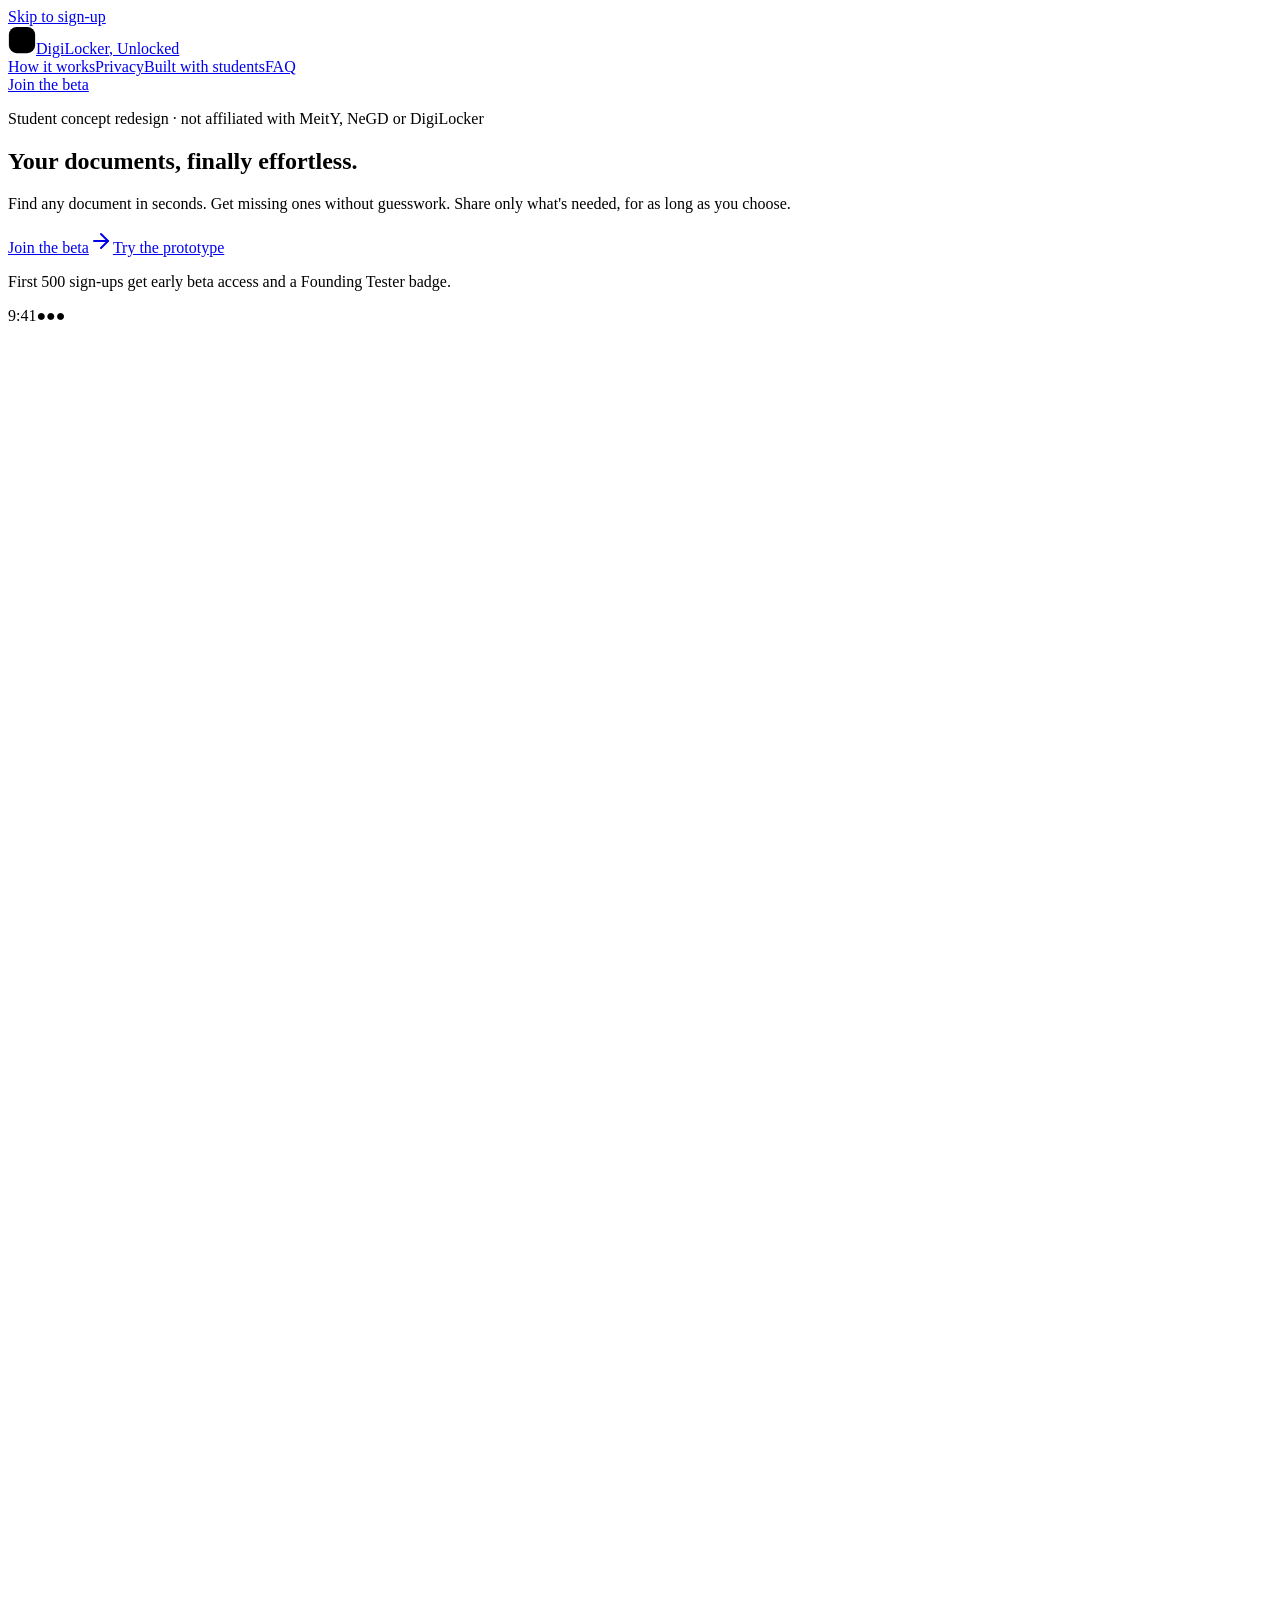
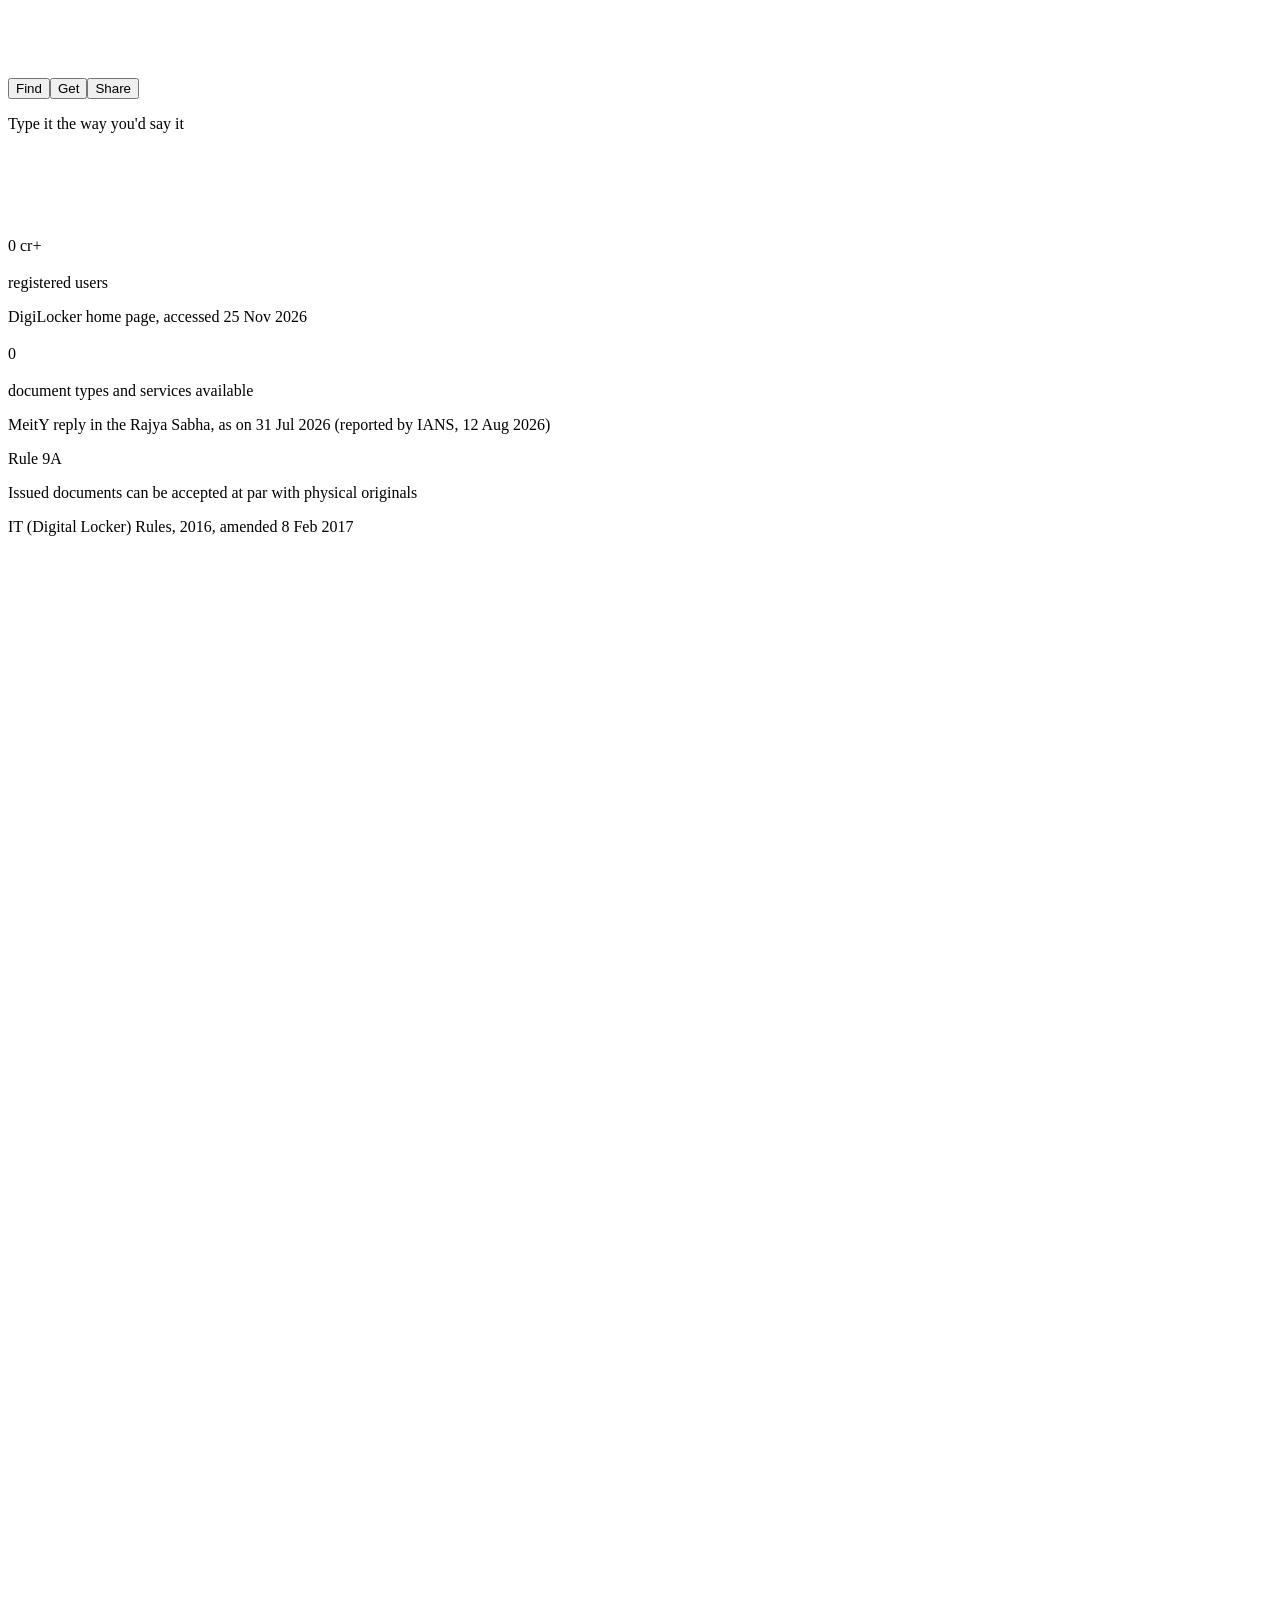
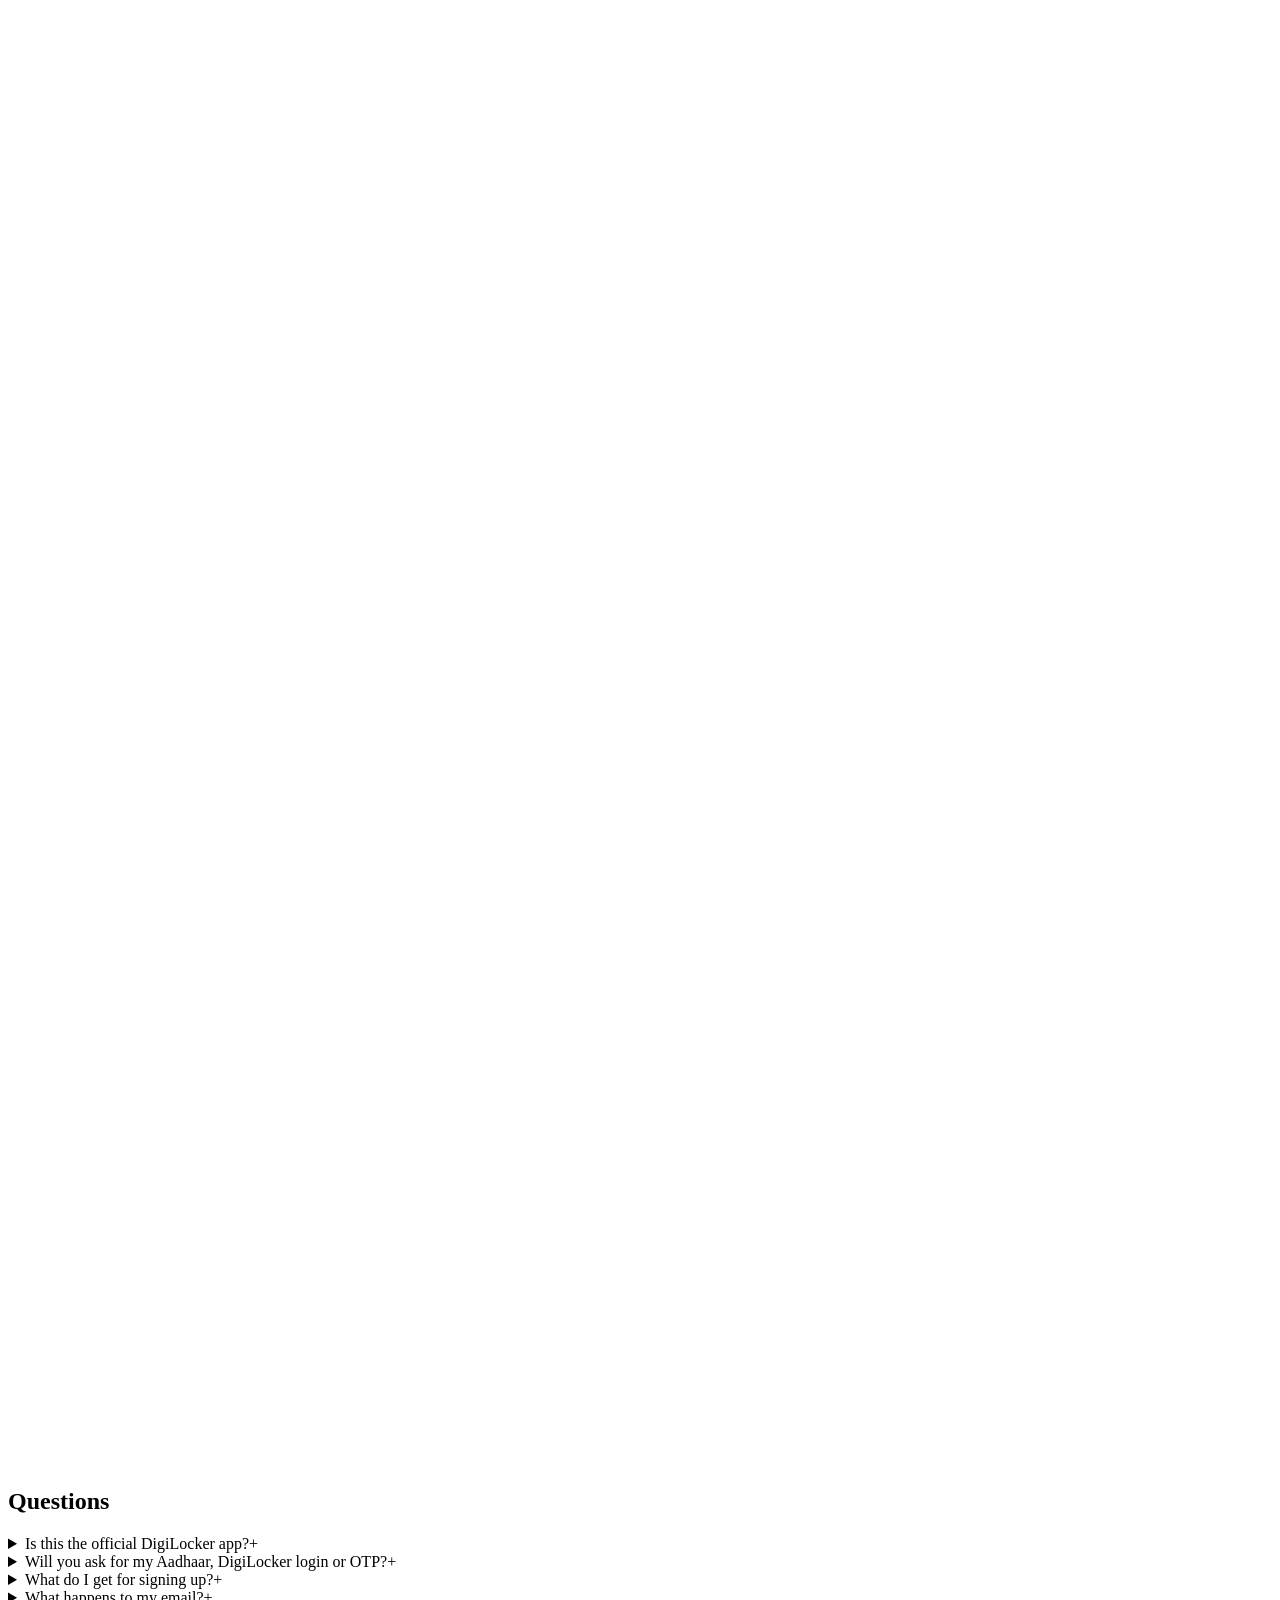
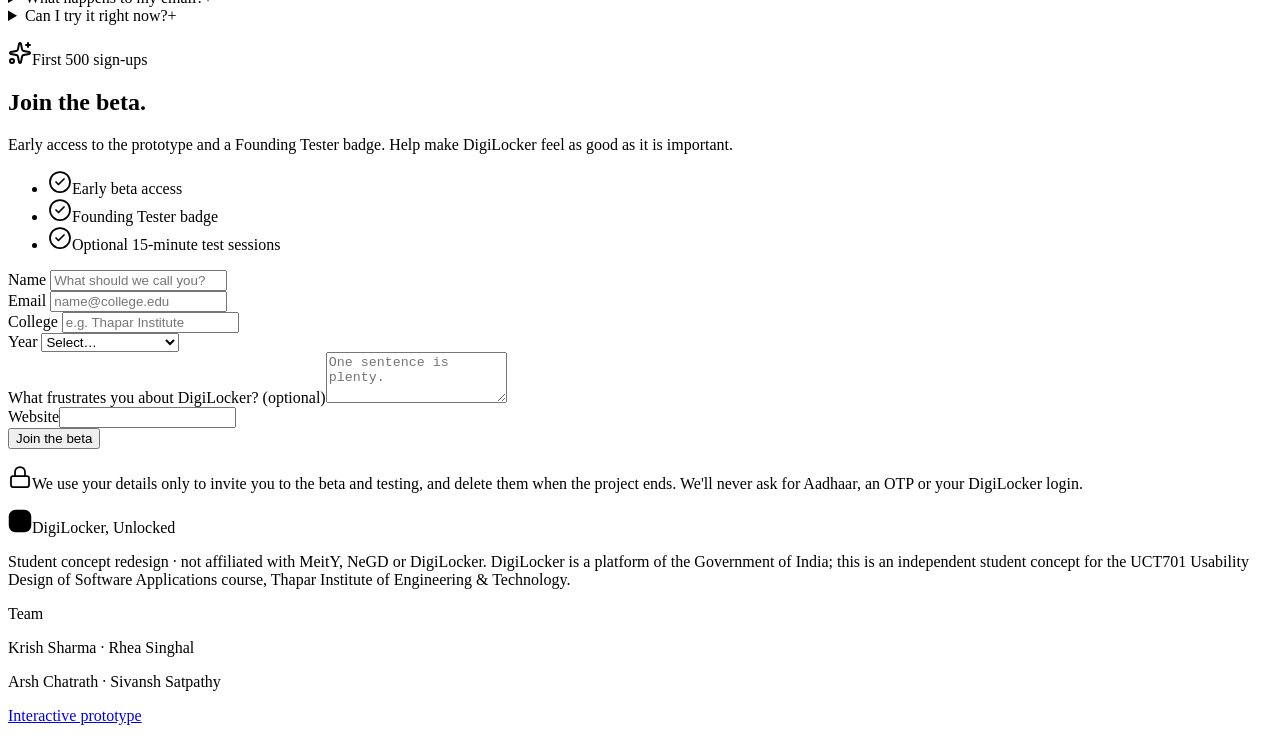
==== commit 9444728d: "Deploy 2026-11-25T19:33Z" ====
--- a/index.html
+++ b/index.html
@@ -14,7 +14,7 @@
     <meta property="og:description" content="Find in seconds. Get without guesswork. Share only what's needed. A student concept redesign, not affiliated with MeitY, NeGD or DigiLocker." />
     <meta property="og:image" content="./og.png" />
     <meta name="twitter:card" content="summary_large_image" />
-    <script type="module" crossorigin src="/digilocker-unlocked-site/assets/index-DS8Xktnh.js"></script>
+    <script type="module" crossorigin src="/digilocker-unlocked-site/assets/index-CjWx5o4z.js"></script>
     <link rel="stylesheet" crossorigin href="/digilocker-unlocked-site/assets/index-BT8fx1GX.css">
   </head>
   <body>
@@ -34,6 +34,6 @@
 				><span part="right"></span></span
 			></template
 		><style>:where(number-flow-react){line-height:1}number-flow-react > span{font-kerning:none;display:inline-block;padding:calc(round(nearest, calc(var(--number-flow-mask-height, 0.25em) / 2), 1px) * 2) 0}</style
-		><span>0</span></number-flow-react><span class="text-ink-3"></span></p><p class="mt-3 text-[17px] font-medium text-pretty">document types and services available</p><p class="mt-3 text-[13px] text-ink-2 text-pretty">MeitY reply in the Rajya Sabha, as on 31 Jul 2026 (reported by IANS, 12 Aug 2026)</p></div><div class="rounded-[24px] bg-surface p-7 shadow-1 ring-1 ring-line"><p class="font-mono text-[48px] leading-none font-semibold tracking-[-0.03em] tabular">Rule 9A</p><p class="mt-3 text-[17px] font-medium text-pretty">Issued documents can be accepted at par with physical originals</p><p class="mt-3 text-[13px] text-ink-2 text-pretty">IT (Digital Locker) Rules, 2016, amended 8 Feb 2017</p></div></div><div class="mt-5 grid gap-5 md:grid-cols-3"><div style="opacity:0;transform:translateY(18px)"><div class="h-full rounded-[24px] border border-line p-7"><p class="font-mono text-[13px] text-ink-3">0<!-- -->1</p><h3 class="mt-3 text-[22px] font-semibold tracking-[-0.015em] text-balance">Is this the real one?</h3><p class="mt-3 text-[16px] leading-relaxed text-ink-2 text-pretty">Issued documents (sent by the board or department) and files you uploaded yourself look almost the same. Only one kind counts as the original.</p></div></div><div style="opacity:0;transform:translateY(18px)"><div class="h-full rounded-[24px] border border-line p-7"><p class="font-mono text-[13px] text-ink-3">0<!-- -->2</p><h3 class="mt-3 text-[22px] font-semibold tracking-[-0.015em] text-balance">&quot;Record not found.&quot; Now what?</h3><p class="mt-3 text-[16px] leading-relaxed text-ink-2 text-pretty">Getting a missing marksheet means guessing the issuer and the ID format. When a name is written differently from Aadhaar, the app doesn&#x27;t say so.</p></div></div><div style="opacity:0;transform:translateY(18px)"><div class="h-full rounded-[24px] border border-line p-7"><p class="font-mono text-[13px] text-ink-3">0<!-- -->3</p><h3 class="mt-3 text-[22px] font-semibold tracking-[-0.015em] text-balance">Share once, exposed forever</h3><p class="mt-3 text-[16px] leading-relaxed text-ink-2 text-pretty">The easy way to share is to download a PDF and forward it: full Aadhaar number, no expiry, no way to take it back.</p></div></div></div></div></section><section id="how" class="py-24" aria-labelledby="how-title"><div class="mx-auto max-w-[1200px] px-4 md:px-6"><div style="opacity:0;transform:translateY(18px)"><p class="text-[14px] font-semibold tracking-[0.08em] text-seal uppercase">Three moments, redesigned</p><h2 id="how-title" class="mt-3 max-w-[20ch] text-[40px] leading-[1.08] font-semibold tracking-[-0.03em] text-balance md:text-[48px]">Find. Get. Share.</h2></div><div class="mt-12 grid gap-6 lg:grid-cols-3"><div style="opacity:0;transform:translateY(18px)"><div class="flex h-full flex-col overflow-hidden rounded-[28px] bg-surface shadow-2 ring-1 ring-line"><div class="p-8"><div class="flex items-center gap-2.5 text-seal [&amp;_svg]:size-5"><svg xmlns="http://www.w3.org/2000/svg" width="24" height="24" viewBox="0 0 24 24" fill="none" stroke="currentColor" stroke-width="1.75" stroke-linecap="round" stroke-linejoin="round" class="lucide lucide-search" aria-hidden="true"><path d="m21 21-4.34-4.34"></path><circle cx="11" cy="11" r="8"></circle></svg><span class="text-[14px] font-semibold tracking-[0.06em] uppercase">Find</span></div><h3 class="mt-4 text-[26px] leading-tight font-semibold tracking-[-0.02em] text-balance">Ask for it the way you&#x27;d say it</h3><p class="mt-3 text-[16px] leading-relaxed text-ink-2 text-pretty">&#x27;10th marksheet&#x27;, &#x27;licence&#x27;, &#x27;दसवीं&#x27;: search understands everyday words in English and Hindi, and shows what you have next to what you can get.</p></div><div class="mt-auto border-t border-line bg-paper-2/70 p-6"><div class="@container relative isolate flex flex-col justify-between overflow-hidden rounded-card p-5 text-on-stock shadow-card" style="height:200px;background-color:var(--cat-identity-stock)"><div aria-hidden="true" class="absolute inset-0 -z-10 bg-[radial-gradient(120%_90%_at_100%_0%,oklch(1_0_0/0.10),transparent_60%)]"></div><svg aria-hidden="true" viewBox="0 0 358 200" preserveAspectRatio="xMidYMid slice" class="pointer-events-none fade-left-mask absolute inset-0 -z-10 size-full" fill="none" stroke="var(--on-stock)" stroke-width="0.55" stroke-opacity="0.15" vector-effect="non-scaling-stroke"></svg><div class="flex items-start justify-between gap-3"><div class="min-w-0"><p class="text-caption font-medium tracking-[0.06em] text-on-stock-muted uppercase">UIDAI</p><p class="mt-1 font-semibold tracking-[-0.015em] text-balance text-title3">Aadhaar card</p></div></div><div class="flex items-end justify-between gap-3"><div class="min-w-0"><p class="text-caption text-on-stock-muted">Aadhaar number</p><p class="truncate font-mono text-body tracking-[0.02em] tabular">XXXX XXXX 4821</p></div><span class="flex shrink-0 items-center gap-1.5 text-caption font-medium"><span class="text-on-stock" aria-hidden="true"><svg viewBox="0 0 20 20" width="20" height="20" fill="none"><circle cx="10" cy="10" r="9" stroke="currentColor" stroke-opacity="0.55" stroke-width="0.9" stroke-dasharray="1.4 1.1"></circle><circle cx="10" cy="10" r="6.6" fill="currentColor" fill-opacity="0.16" stroke="currentColor" stroke-width="1"></circle><path d="M7.2 10.2l1.9 1.9 3.8-4" stroke="currentColor" stroke-width="1.6" stroke-linecap="round" stroke-linejoin="round"></path></svg></span><span class="sr-only @[330px]:not-sr-only">Issued &amp; verified</span></span></div></div></div></div></div><div style="opacity:0;transform:translateY(18px)"><div class="flex h-full flex-col overflow-hidden rounded-[28px] bg-surface shadow-2 ring-1 ring-line"><div class="p-8"><div class="flex items-center gap-2.5 text-seal [&amp;_svg]:size-5"><svg xmlns="http://www.w3.org/2000/svg" width="24" height="24" viewBox="0 0 24 24" fill="none" stroke="currentColor" stroke-width="1.75" stroke-linecap="round" stroke-linejoin="round" class="lucide lucide-file-plus-corner lucide-file-plus-2" aria-hidden="true"><path d="M11.35 22H6a2 2 0 0 1-2-2V4a2 2 0 0 1 2-2h8a2.4 2.4 0 0 1 1.706.706l3.588 3.588A2.4 2.4 0 0 1 20 8v5.35"></path><path d="M14 2v5a1 1 0 0 0 1 1h5"></path><path d="M14 19h6"></path><path d="M17 16v6"></path></svg><span class="text-[14px] font-semibold tracking-[0.06em] uppercase">Get</span></div><h3 class="mt-4 text-[26px] leading-tight font-semibold tracking-[-0.02em] text-balance">No guessing, no dead ends</h3><p class="mt-3 text-[16px] leading-relaxed text-ink-2 text-pretty">We suggest the right board, show the exact ID format and where it&#x27;s printed, and when a record doesn&#x27;t match, we tell you why and what to do.</p></div><div class="mt-auto border-t border-line bg-paper-2/70 p-6"><div class="space-y-2 rounded-[18px] bg-surface p-4 ring-1 ring-line"><p class="text-[12px] font-semibold text-warn">Name written differently</p><div class="grid grid-cols-2 gap-2 font-mono text-[13px]"><span class="text-warn">ANANYA S RAO</span><span>Ananya Rao</span><span class="text-ink-2">14 Mar 2005 ✓</span><span class="text-ink-2">604417 ✓</span></div><div class="mt-2 grid h-10 place-items-center rounded-[12px] bg-seal text-[14px] font-semibold text-on-seal">Confirm it&#x27;s you</div></div></div></div></div><div style="opacity:0;transform:translateY(18px)"><div class="flex h-full flex-col overflow-hidden rounded-[28px] bg-surface shadow-2 ring-1 ring-line"><div class="p-8"><div class="flex items-center gap-2.5 text-seal [&amp;_svg]:size-5"><svg xmlns="http://www.w3.org/2000/svg" width="24" height="24" viewBox="0 0 24 24" fill="none" stroke="currentColor" stroke-width="1.75" stroke-linecap="round" stroke-linejoin="round" class="lucide lucide-send" aria-hidden="true"><path d="M14.536 21.686a.5.5 0 0 0 .937-.024l6.5-19a.496.496 0 0 0-.635-.635l-19 6.5a.5.5 0 0 0-.024.937l7.93 3.18a2 2 0 0 1 1.112 1.11z"></path><path d="m21.854 2.147-10.94 10.939"></path></svg><span class="text-[14px] font-semibold tracking-[0.06em] uppercase">Share</span></div><h3 class="mt-4 text-[26px] leading-tight font-semibold tracking-[-0.02em] text-balance">Only what&#x27;s needed, for as long as you choose</h3><p class="mt-3 text-[16px] leading-relaxed text-ink-2 text-pretty">Send a whole placement pack in one go. Aadhaar is masked by default, links expire, and you can take access back with one tap.</p></div><div class="mt-auto border-t border-line bg-paper-2/70 p-6"><div class="space-y-2"><div class="flex items-center gap-2.5 rounded-[14px] bg-surface px-4 py-3 text-[14px] ring-1 ring-line"><span class="text-verified"><svg xmlns="http://www.w3.org/2000/svg" width="24" height="24" viewBox="0 0 24 24" fill="none" stroke="currentColor" stroke-width="2" stroke-linecap="round" stroke-linejoin="round" class="lucide lucide-eye-off size-4" aria-hidden="true"><path d="M10.733 5.076a10.744 10.744 0 0 1 11.205 6.575 1 1 0 0 1 0 .696 10.747 10.747 0 0 1-1.444 2.49"></path><path d="M14.084 14.158a3 3 0 0 1-4.242-4.242"></path><path d="M17.479 17.499a10.75 10.75 0 0 1-15.417-5.151 1 1 0 0 1 0-.696 10.75 10.75 0 0 1 4.446-5.143"></path><path d="m2 2 20 20"></path></svg></span>Aadhaar masked · XXXX XXXX 4821</div><div class="flex items-center gap-2.5 rounded-[14px] bg-surface px-4 py-3 text-[14px] ring-1 ring-line"><span class="text-verified"><svg xmlns="http://www.w3.org/2000/svg" width="24" height="24" viewBox="0 0 24 24" fill="none" stroke="currentColor" stroke-width="2" stroke-linecap="round" stroke-linejoin="round" class="lucide lucide-clock-3 size-4" aria-hidden="true"><circle cx="12" cy="12" r="10"></circle><path d="M12 6v6h4"></path></svg></span>Link works for 7 days</div><div class="flex items-center gap-2.5 rounded-[14px] bg-surface px-4 py-3 text-[14px] ring-1 ring-line"><span class="text-verified"><svg xmlns="http://www.w3.org/2000/svg" width="24" height="24" viewBox="0 0 24 24" fill="none" stroke="currentColor" stroke-width="2" stroke-linecap="round" stroke-linejoin="round" class="lucide lucide-shield-off size-4" aria-hidden="true"><path d="m2 2 20 20"></path><path d="M5 5a1 1 0 0 0-1 1v7c0 5 3.5 7.5 7.67 8.94a1 1 0 0 0 .67.01c2.35-.82 4.48-1.97 5.9-3.71"></path><path d="M9.309 3.652A12.252 12.252 0 0 0 11.24 2.28a1.17 1.17 0 0 1 1.52 0C14.51 3.81 17 5 19 5a1 1 0 0 1 1 1v7a9.784 9.784 0 0 1-.08 1.264"></path></svg></span>Take back anytime</div></div></div></div></div></div></div></section><section id="privacy" class="relative overflow-hidden bg-ink py-24 text-on-ink" aria-labelledby="privacy-title"><div aria-hidden="true" class="pointer-events-none absolute -top-72 -left-72 size-[900px]" style="background-color:var(--on-ink);opacity:0.07;mask-image:url(/digilocker-unlocked-site/g/privacy.svg);-webkit-mask-image:url(/digilocker-unlocked-site/g/privacy.svg);mask-size:100% 100%;-webkit-mask-size:100% 100%"></div><div class="relative mx-auto max-w-[1200px] px-4 md:px-6"><div style="opacity:0;transform:translateY(18px)"><p class="text-[14px] font-semibold tracking-[0.08em] text-on-ink/70 uppercase">Privacy by design</p><h2 id="privacy-title" class="mt-3 max-w-[20ch] text-[40px] leading-[1.08] font-semibold tracking-[-0.03em] text-balance md:text-[48px]">The safe choice is the default choice.</h2></div><div class="mt-12 grid gap-5 md:grid-cols-2 lg:grid-cols-3"><div style="opacity:0;transform:translateY(18px)"><div class="h-full rounded-[22px] bg-white/[0.06] p-7 ring-1 ring-white/10"><span class="grid size-11 place-items-center rounded-[14px] bg-white/10 text-on-ink [&amp;_svg]:size-5"><svg xmlns="http://www.w3.org/2000/svg" width="24" height="24" viewBox="0 0 24 24" fill="none" stroke="currentColor" stroke-width="1.75" stroke-linecap="round" stroke-linejoin="round" class="lucide lucide-eye-off" aria-hidden="true"><path d="M10.733 5.076a10.744 10.744 0 0 1 11.205 6.575 1 1 0 0 1 0 .696 10.747 10.747 0 0 1-1.444 2.49"></path><path d="M14.084 14.158a3 3 0 0 1-4.242-4.242"></path><path d="M17.479 17.499a10.75 10.75 0 0 1-15.417-5.151 1 1 0 0 1 0-.696 10.75 10.75 0 0 1 4.446-5.143"></path><path d="m2 2 20 20"></path></svg></span><h3 class="mt-5 text-[20px] font-semibold tracking-[-0.01em]">Masked by default</h3><p class="mt-2 text-[16px] leading-relaxed text-on-ink/75 text-pretty">Your Aadhaar is shared in UIDAI&#x27;s masked format (last 4 digits) unless you choose otherwise. Date of birth and address start hidden.</p></div></div><div style="opacity:0;transform:translateY(18px)"><div class="h-full rounded-[22px] bg-white/[0.06] p-7 ring-1 ring-white/10"><span class="grid size-11 place-items-center rounded-[14px] bg-white/10 text-on-ink [&amp;_svg]:size-5"><svg xmlns="http://www.w3.org/2000/svg" width="24" height="24" viewBox="0 0 24 24" fill="none" stroke="currentColor" stroke-width="1.75" stroke-linecap="round" stroke-linejoin="round" class="lucide lucide-clock-3" aria-hidden="true"><circle cx="12" cy="12" r="10"></circle><path d="M12 6v6h4"></path></svg></span><h3 class="mt-5 text-[20px] font-semibold tracking-[-0.01em]">Links that expire</h3><p class="mt-2 text-[16px] leading-relaxed text-on-ink/75 text-pretty">Every share has an expiry and a purpose label. When it&#x27;s over, it stops opening, for everyone.</p></div></div><div style="opacity:0;transform:translateY(18px)"><div class="h-full rounded-[22px] bg-white/[0.06] p-7 ring-1 ring-white/10"><span class="grid size-11 place-items-center rounded-[14px] bg-white/10 text-on-ink [&amp;_svg]:size-5"><svg xmlns="http://www.w3.org/2000/svg" width="24" height="24" viewBox="0 0 24 24" fill="none" stroke="currentColor" stroke-width="1.75" stroke-linecap="round" stroke-linejoin="round" class="lucide lucide-shield-off" aria-hidden="true"><path d="m2 2 20 20"></path><path d="M5 5a1 1 0 0 0-1 1v7c0 5 3.5 7.5 7.67 8.94a1 1 0 0 0 .67.01c2.35-.82 4.48-1.97 5.9-3.71"></path><path d="M9.309 3.652A12.252 12.252 0 0 0 11.24 2.28a1.17 1.17 0 0 1 1.52 0C14.51 3.81 17 5 19 5a1 1 0 0 1 1 1v7a9.784 9.784 0 0 1-.08 1.264"></path></svg></span><h3 class="mt-5 text-[20px] font-semibold tracking-[-0.01em]">Take it back</h3><p class="mt-2 text-[16px] leading-relaxed text-on-ink/75 text-pretty">One place shows every link and every app with access, with views and time left. Revoke with one tap, and undo if you slipped.</p></div></div><div style="opacity:0;transform:translateY(18px)"><div class="h-full rounded-[22px] bg-white/[0.06] p-7 ring-1 ring-white/10"><span class="grid size-11 place-items-center rounded-[14px] bg-white/10 text-on-ink [&amp;_svg]:size-5"><svg xmlns="http://www.w3.org/2000/svg" width="24" height="24" viewBox="0 0 24 24" fill="none" stroke="currentColor" stroke-width="1.75" stroke-linecap="round" stroke-linejoin="round" class="lucide lucide-badge-check lucide-verified" aria-hidden="true"><path d="M3.85 8.62a4 4 0 0 1 4.78-4.77 4 4 0 0 1 6.74 0 4 4 0 0 1 4.78 4.78 4 4 0 0 1 0 6.74 4 4 0 0 1-4.77 4.78 4 4 0 0 1-6.75 0 4 4 0 0 1-4.78-4.77 4 4 0 0 1 0-6.76Z"></path><path d="m16 9-5.5 5.5L8 12"></path></svg></span><h3 class="mt-5 text-[20px] font-semibold tracking-[-0.01em]">Proof you can see</h3><p class="mt-2 text-[16px] leading-relaxed text-on-ink/75 text-pretty">Documents sent by an issuer carry a fine-line seal. Files you uploaded yourself never do, so you always know which copy counts.</p></div></div><div style="opacity:0;transform:translateY(18px)"><div class="h-full rounded-[22px] bg-white/[0.06] p-7 ring-1 ring-white/10"><span class="grid size-11 place-items-center rounded-[14px] bg-white/10 text-on-ink [&amp;_svg]:size-5"><svg xmlns="http://www.w3.org/2000/svg" width="24" height="24" viewBox="0 0 24 24" fill="none" stroke="currentColor" stroke-width="1.75" stroke-linecap="round" stroke-linejoin="round" class="lucide lucide-fingerprint-pattern lucide-fingerprint" aria-hidden="true"><path d="M12 10a2 2 0 0 0-2 2c0 1.02-.1 2.51-.26 4"></path><path d="M14 13.12c0 2.38 0 6.38-1 8.88"></path><path d="M17.29 21.02c.12-.6.43-2.3.5-3.02"></path><path d="M2 12a10 10 0 0 1 18-6"></path><path d="M2 16h.01"></path><path d="M21.8 16c.2-2 .131-5.354 0-6"></path><path d="M5 19.5C5.5 18 6 15 6 12a6 6 0 0 1 .34-2"></path><path d="M8.65 22c.21-.66.45-1.32.57-2"></path><path d="M9 6.8a6 6 0 0 1 9 5.2v2"></path></svg></span><h3 class="mt-5 text-[20px] font-semibold tracking-[-0.01em]">Locks itself</h3><p class="mt-2 text-[16px] leading-relaxed text-on-ink/75 text-pretty">PIN or fingerprint to open, and it re-locks after five minutes away, which matters on a shared phone.</p></div></div><div style="opacity:0;transform:translateY(18px)"><div class="h-full rounded-[22px] bg-white/[0.06] p-7 ring-1 ring-white/10"><span class="grid size-11 place-items-center rounded-[14px] bg-white/10 text-on-ink [&amp;_svg]:size-5"><svg xmlns="http://www.w3.org/2000/svg" width="24" height="24" viewBox="0 0 24 24" fill="none" stroke="currentColor" stroke-width="1.75" stroke-linecap="round" stroke-linejoin="round" class="lucide lucide-languages" aria-hidden="true"><path d="m5 8 6 6"></path><path d="m4 14 6-6 2-3"></path><path d="M2 5h12"></path><path d="M7 2h1"></path><path d="m22 22-5-10-5 10"></path><path d="M14 18h6"></path></svg></span><h3 class="mt-5 text-[20px] font-semibold tracking-[-0.01em]">English or हिन्दी</h3><p class="mt-2 text-[16px] leading-relaxed text-on-ink/75 text-pretty">Every screen in both languages, written the way people speak, not translated word for word.</p></div></div></div></div></section><section id="process" class="py-24" aria-labelledby="process-title"><div class="mx-auto max-w-[1200px] px-4 md:px-6"><div style="opacity:0;transform:translateY(18px)"><p class="text-[14px] font-semibold tracking-[0.08em] text-seal uppercase">Built with students</p><h2 id="process-title" class="mt-3 max-w-[22ch] text-[40px] leading-[1.08] font-semibold tracking-[-0.03em] text-balance md:text-[48px]">Designed by testing, not by guessing.</h2><p class="mt-4 max-w-[60ch] text-[18px] text-ink-2 text-pretty">A Usability Design project at Thapar Institute of Engineering &amp; Technology. Join the beta and you can be one of the students who shape it.</p></div><ol class="mt-12 grid gap-5 md:grid-cols-2 lg:grid-cols-4"><li class="relative h-full rounded-[22px] bg-surface p-7 shadow-1 ring-1 ring-line" style="opacity:0;transform:translateY(18px)"><span class="font-mono text-[13px] text-seal">Step <!-- -->1</span><h3 class="mt-2 text-[20px] font-semibold">Interviews</h3><p class="mt-2 text-[15px] leading-relaxed text-ink-2 text-pretty">Students in placement season and first-years fresh from admission tell us how documents actually go wrong.</p></li><li class="relative h-full rounded-[22px] bg-surface p-7 shadow-1 ring-1 ring-line" style="opacity:0;transform:translateY(18px)"><span class="font-mono text-[13px] text-seal">Step <!-- -->2</span><h3 class="mt-2 text-[20px] font-semibold">Wireframes</h3><p class="mt-2 text-[15px] leading-relaxed text-ink-2 text-pretty">Paper-rough screens tested one at a time with the Wizard-of-Oz method: we play the computer.</p></li><li class="relative h-full rounded-[22px] bg-surface p-7 shadow-1 ring-1 ring-line" style="opacity:0;transform:translateY(18px)"><span class="font-mono text-[13px] text-seal">Step <!-- -->3</span><h3 class="mt-2 text-[20px] font-semibold">Prototype</h3><p class="mt-2 text-[15px] leading-relaxed text-ink-2 text-pretty">A real, installable app on testers&#x27; own phones, with tasks timed and first clicks mapped.</p></li><li class="relative h-full rounded-[22px] bg-surface p-7 shadow-1 ring-1 ring-line" style="opacity:0;transform:translateY(18px)"><span class="font-mono text-[13px] text-seal">Step <!-- -->4</span><h3 class="mt-2 text-[20px] font-semibold">Iterate</h3><p class="mt-2 text-[15px] leading-relaxed text-ink-2 text-pretty">Every change is traced to something we saw a student struggle with.</p></li></ol></div></section><section id="faq" class="border-t border-line py-24" aria-labelledby="faq-title"><div class="mx-auto grid max-w-[1200px] gap-10 px-4 md:px-6 lg:grid-cols-12"><div class="lg:col-span-4"><h2 id="faq-title" class="text-[40px] leading-[1.08] font-semibold tracking-[-0.03em]">Questions</h2></div><div class="lg:col-span-8"><details class="group border-b border-line py-2 [&amp;_summary::-webkit-details-marker]:hidden"><summary class="flex min-h-14 cursor-pointer list-none items-center justify-between gap-4 text-[18px] font-medium">Is this the official DigiLocker app?<span aria-hidden="true" class="grid size-8 shrink-0 place-items-center rounded-full bg-paper-2 text-[18px] transition-transform group-open:rotate-45">+</span></summary><p class="max-w-[62ch] pb-5 text-[16px] leading-relaxed text-ink-2 text-pretty">No. DigiLocker, Unlocked is a student concept redesign made for a university course. It isn&#x27;t affiliated with MeitY, NeGD or DigiLocker, and the prototype uses only made-up documents.</p></details><details class="group border-b border-line py-2 [&amp;_summary::-webkit-details-marker]:hidden"><summary class="flex min-h-14 cursor-pointer list-none items-center justify-between gap-4 text-[18px] font-medium">Will you ask for my Aadhaar, DigiLocker login or OTP?<span aria-hidden="true" class="grid size-8 shrink-0 place-items-center rounded-full bg-paper-2 text-[18px] transition-transform group-open:rotate-45">+</span></summary><p class="max-w-[62ch] pb-5 text-[16px] leading-relaxed text-ink-2 text-pretty">Never. The sign-up below asks only for your name, email, college and year. If anyone claiming to be us asks for an ID number or OTP, it isn&#x27;t us.</p></details><details class="group border-b border-line py-2 [&amp;_summary::-webkit-details-marker]:hidden"><summary class="flex min-h-14 cursor-pointer list-none items-center justify-between gap-4 text-[18px] font-medium">What do I get for signing up?<span aria-hidden="true" class="grid size-8 shrink-0 place-items-center rounded-full bg-paper-2 text-[18px] transition-transform group-open:rotate-45">+</span></summary><p class="max-w-[62ch] pb-5 text-[16px] leading-relaxed text-ink-2 text-pretty">The first 500 sign-ups get early access to the beta prototype and a Founding Tester badge. You may be invited to a 15-minute test session (always optional).</p></details><details class="group border-b border-line py-2 [&amp;_summary::-webkit-details-marker]:hidden"><summary class="flex min-h-14 cursor-pointer list-none items-center justify-between gap-4 text-[18px] font-medium">What happens to my email?<span aria-hidden="true" class="grid size-8 shrink-0 place-items-center rounded-full bg-paper-2 text-[18px] transition-transform group-open:rotate-45">+</span></summary><p class="max-w-[62ch] pb-5 text-[16px] leading-relaxed text-ink-2 text-pretty">We use it only to invite you to the beta and testing, and delete the list when the project ends. No marketing, no sharing.</p></details><details class="group border-b border-line py-2 [&amp;_summary::-webkit-details-marker]:hidden"><summary class="flex min-h-14 cursor-pointer list-none items-center justify-between gap-4 text-[18px] font-medium">Can I try it right now?<span aria-hidden="true" class="grid size-8 shrink-0 place-items-center rounded-full bg-paper-2 text-[18px] transition-transform group-open:rotate-45">+</span></summary><p class="max-w-[62ch] pb-5 text-[16px] leading-relaxed text-ink-2 text-pretty">Yes: the interactive prototype runs in your browser and installs on your phone. Everything in it is fictional.</p></details></div></div></section><section id="join" class="relative overflow-hidden border-t border-line bg-paper-2/60 py-24" aria-labelledby="join-title"><div aria-hidden="true" class="pointer-events-none absolute -right-64 -bottom-64 size-[800px]" style="background-color:var(--seal);opacity:0.08;mask-image:url(/digilocker-unlocked-site/g/join.svg);-webkit-mask-image:url(/digilocker-unlocked-site/g/join.svg);mask-size:100% 100%;-webkit-mask-size:100% 100%"></div><div class="relative mx-auto grid max-w-[1200px] gap-12 px-4 md:px-6 lg:grid-cols-12"><div class="lg:col-span-5"><p class="inline-flex items-center gap-1.5 rounded-full bg-seal-soft px-3 py-1 text-[13px] font-semibold text-seal"><svg xmlns="http://www.w3.org/2000/svg" width="24" height="24" viewBox="0 0 24 24" fill="none" stroke="currentColor" stroke-width="2" stroke-linecap="round" stroke-linejoin="round" class="lucide lucide-sparkles lucide-stars size-3.5" aria-hidden="true"><path d="M11.017 2.814a1 1 0 0 1 1.966 0l1.051 5.558a2 2 0 0 0 1.594 1.594l5.558 1.051a1 1 0 0 1 0 1.966l-5.558 1.051a2 2 0 0 0-1.594 1.594l-1.051 5.558a1 1 0 0 1-1.966 0l-1.051-5.558a2 2 0 0 0-1.594-1.594l-5.558-1.051a1 1 0 0 1 0-1.966l5.558-1.051a2 2 0 0 0 1.594-1.594z"></path><path d="M20 2v4"></path><path d="M22 4h-4"></path><circle cx="4" cy="20" r="2"></circle></svg>First 500 sign-ups</p><h2 id="join-title" class="mt-4 text-[40px] leading-[1.08] font-semibold tracking-[-0.03em] text-balance md:text-[48px]">Join the beta.</h2><p class="mt-4 text-[18px] text-ink-2 text-pretty">Early access to the prototype and a Founding Tester badge. Help make DigiLocker feel as good as it is important.</p><ul class="mt-6 space-y-2.5 text-[16px]"><li class="flex items-center gap-2.5"><svg xmlns="http://www.w3.org/2000/svg" width="24" height="24" viewBox="0 0 24 24" fill="none" stroke="currentColor" stroke-width="1.75" stroke-linecap="round" stroke-linejoin="round" class="lucide lucide-circle-check lucide-check-circle-2 size-5 text-verified" aria-hidden="true"><circle cx="12" cy="12" r="10"></circle><path d="m16 9-5.5 5.5L8 12"></path></svg>Early beta access</li><li class="flex items-center gap-2.5"><svg xmlns="http://www.w3.org/2000/svg" width="24" height="24" viewBox="0 0 24 24" fill="none" stroke="currentColor" stroke-width="1.75" stroke-linecap="round" stroke-linejoin="round" class="lucide lucide-circle-check lucide-check-circle-2 size-5 text-verified" aria-hidden="true"><circle cx="12" cy="12" r="10"></circle><path d="m16 9-5.5 5.5L8 12"></path></svg>Founding Tester badge</li><li class="flex items-center gap-2.5"><svg xmlns="http://www.w3.org/2000/svg" width="24" height="24" viewBox="0 0 24 24" fill="none" stroke="currentColor" stroke-width="1.75" stroke-linecap="round" stroke-linejoin="round" class="lucide lucide-circle-check lucide-check-circle-2 size-5 text-verified" aria-hidden="true"><circle cx="12" cy="12" r="10"></circle><path d="m16 9-5.5 5.5L8 12"></path></svg>Optional 15-minute test sessions</li></ul></div><div class="lg:col-span-7"><div class="rounded-[28px] bg-surface p-6 shadow-3 ring-1 ring-line sm:p-10"><form noValidate="" class="grid gap-5 sm:grid-cols-2" aria-describedby="privacy-note"><div class="sm:col-span-2"><div class="flex flex-col gap-2"><label for="name" class="text-[15px] font-medium">Name<!-- --> </label><input id="name" autoComplete="name" class="h-13 w-full rounded-[12px] bg-surface px-4 text-[16px] text-ink ring-1 ring-outline ring-inset outline-none transition-shadow placeholder:text-ink-3 focus:ring-2 focus:ring-focus aria-[invalid=true]:ring-2 aria-[invalid=true]:ring-danger" aria-invalid="false" placeholder="What should we call you?" name="name" value=""/></div></div><div class="sm:col-span-2"><div class="flex flex-col gap-2"><label for="email" class="text-[15px] font-medium">Email<!-- --> </label><input id="email" type="email" autoComplete="email" inputMode="email" class="h-13 w-full rounded-[12px] bg-surface px-4 text-[16px] text-ink ring-1 ring-outline ring-inset outline-none transition-shadow placeholder:text-ink-3 focus:ring-2 focus:ring-focus aria-[invalid=true]:ring-2 aria-[invalid=true]:ring-danger" aria-invalid="false" placeholder="name@college.edu" name="email" value=""/></div></div><div class="flex flex-col gap-2"><label for="college" class="text-[15px] font-medium">College<!-- --> </label><input id="college" autoComplete="organization" class="h-13 w-full rounded-[12px] bg-surface px-4 text-[16px] text-ink ring-1 ring-outline ring-inset outline-none transition-shadow placeholder:text-ink-3 focus:ring-2 focus:ring-focus aria-[invalid=true]:ring-2 aria-[invalid=true]:ring-danger" aria-invalid="false" placeholder="e.g. Thapar Institute" name="college" value=""/></div><div class="flex flex-col gap-2"><label for="year" class="text-[15px] font-medium">Year<!-- --> </label><select id="year" name="year" class="h-13 w-full rounded-[12px] bg-surface px-4 text-[16px] text-ink ring-1 ring-outline ring-inset outline-none transition-shadow placeholder:text-ink-3 focus:ring-2 focus:ring-focus aria-[invalid=true]:ring-2 aria-[invalid=true]:ring-danger" aria-invalid="false"><option value="" selected="">Select…</option><option value="1st year">1st year</option><option value="2nd year">2nd year</option><option value="3rd year">3rd year</option><option value="4th year">4th year</option><option value="Postgraduate">Postgraduate</option><option value="Recently graduated">Recently graduated</option></select></div><div class="sm:col-span-2"><div class="flex flex-col gap-2"><label for="frustration" class="text-[15px] font-medium">What frustrates you about DigiLocker?<!-- --> <span class="font-normal text-ink-3">(optional)</span></label><textarea id="frustration" name="frustration" rows="3" maxLength="500" class="h-13 w-full rounded-[12px] bg-surface px-4 text-[16px] text-ink ring-1 ring-outline ring-inset outline-none transition-shadow placeholder:text-ink-3 focus:ring-2 focus:ring-focus aria-[invalid=true]:ring-2 aria-[invalid=true]:ring-danger h-auto py-3" placeholder="One sentence is plenty."></textarea></div></div><div aria-hidden="true" class="absolute -left-[9999px]"><label for="website">Website</label><input id="website" tabindex="-1" autoComplete="off" name="website" value=""/></div><div class="flex flex-col gap-4 sm:col-span-2"><button type="submit" class="inline-flex h-13 items-center justify-center gap-2 rounded-[14px] bg-seal px-6 text-[16px] font-semibold text-on-seal shadow-2 transition-[background-color,transform] hover:bg-seal-strong active:scale-[0.98] disabled:opacity-60 sm:w-fit">Join the beta</button><p id="privacy-note" class="flex items-start gap-2 text-[14px] text-ink-2 text-pretty"><svg xmlns="http://www.w3.org/2000/svg" width="24" height="24" viewBox="0 0 24 24" fill="none" stroke="currentColor" stroke-width="1.75" stroke-linecap="round" stroke-linejoin="round" class="lucide lucide-lock mt-0.5 size-4 shrink-0" aria-hidden="true"><rect width="18" height="11" x="3" y="11" rx="2" ry="2"></rect><path d="M7 11V7a5 5 0 0 1 10 0v4"></path></svg>We use your details only to invite you to the beta and testing, and delete them when the project ends. We&#x27;ll never ask for Aadhaar, an OTP or your DigiLocker login.</p></div></form></div></div></div></section></main><footer class="border-t border-line py-12"><div class="mx-auto flex max-w-[1200px] flex-col gap-6 px-4 md:flex-row md:items-start md:justify-between md:px-6"><div class="max-w-[46ch] space-y-3"><div class="flex items-center gap-2.5"><svg aria-hidden="true" width="24" height="24" viewBox="0 0 32 32"><rect x="1" y="1" width="30" height="30" rx="9" fill="var(--ink)"></rect><g fill="none" stroke="var(--paper)" stroke-width="1.1" stroke-linecap="round"><circle cx="16" cy="16" r="7.25" stroke-opacity="0.9"></circle><path d="M16 8.75c2.6 2.2 2.6 12.3 0 14.5M16 8.75c-2.6 2.2-2.6 12.3 0 14.5M8.75 16c2.2-2.6 12.3-2.6 14.5 0M8.75 16c2.2 2.6 12.3 2.6 14.5 0" stroke-opacity="0.75"></path></g><circle cx="16" cy="16" r="1.6" fill="var(--paper)"></circle></svg><span class="font-semibold">DigiLocker, Unlocked</span></div><p class="text-[14px] text-ink-2 text-pretty">Student concept redesign · not affiliated with MeitY, NeGD or DigiLocker<!-- -->. DigiLocker is a platform of the Government of India; this is an independent student concept for the UCT701 Usability Design of Software Applications course, Thapar Institute of Engineering &amp; Technology.</p></div><div class="space-y-1 text-[14px] text-ink-2"><p class="font-semibold text-ink">Team</p><p>⟦TEAM NAMES⟧</p><p><a href="./app/m" class="underline underline-offset-4 hover:text-ink">Interactive prototype</a></p></div></div></footer></div>
+		><span>0</span></number-flow-react><span class="text-ink-3"></span></p><p class="mt-3 text-[17px] font-medium text-pretty">document types and services available</p><p class="mt-3 text-[13px] text-ink-2 text-pretty">MeitY reply in the Rajya Sabha, as on 31 Jul 2026 (reported by IANS, 12 Aug 2026)</p></div><div class="rounded-[24px] bg-surface p-7 shadow-1 ring-1 ring-line"><p class="font-mono text-[48px] leading-none font-semibold tracking-[-0.03em] tabular">Rule 9A</p><p class="mt-3 text-[17px] font-medium text-pretty">Issued documents can be accepted at par with physical originals</p><p class="mt-3 text-[13px] text-ink-2 text-pretty">IT (Digital Locker) Rules, 2016, amended 8 Feb 2017</p></div></div><div class="mt-5 grid gap-5 md:grid-cols-3"><div style="opacity:0;transform:translateY(18px)"><div class="h-full rounded-[24px] border border-line p-7"><p class="font-mono text-[13px] text-ink-3">0<!-- -->1</p><h3 class="mt-3 text-[22px] font-semibold tracking-[-0.015em] text-balance">Is this the real one?</h3><p class="mt-3 text-[16px] leading-relaxed text-ink-2 text-pretty">Issued documents (sent by the board or department) and files you uploaded yourself look almost the same. Only one kind counts as the original.</p></div></div><div style="opacity:0;transform:translateY(18px)"><div class="h-full rounded-[24px] border border-line p-7"><p class="font-mono text-[13px] text-ink-3">0<!-- -->2</p><h3 class="mt-3 text-[22px] font-semibold tracking-[-0.015em] text-balance">&quot;Record not found.&quot; Now what?</h3><p class="mt-3 text-[16px] leading-relaxed text-ink-2 text-pretty">Getting a missing marksheet means guessing the issuer and the ID format. When a name is written differently from Aadhaar, the app doesn&#x27;t say so.</p></div></div><div style="opacity:0;transform:translateY(18px)"><div class="h-full rounded-[24px] border border-line p-7"><p class="font-mono text-[13px] text-ink-3">0<!-- -->3</p><h3 class="mt-3 text-[22px] font-semibold tracking-[-0.015em] text-balance">Share once, exposed forever</h3><p class="mt-3 text-[16px] leading-relaxed text-ink-2 text-pretty">The easy way to share is to download a PDF and forward it: full Aadhaar number, no expiry, no way to take it back.</p></div></div></div></div></section><section id="how" class="py-24" aria-labelledby="how-title"><div class="mx-auto max-w-[1200px] px-4 md:px-6"><div style="opacity:0;transform:translateY(18px)"><p class="text-[14px] font-semibold tracking-[0.08em] text-seal uppercase">Three moments, redesigned</p><h2 id="how-title" class="mt-3 max-w-[20ch] text-[40px] leading-[1.08] font-semibold tracking-[-0.03em] text-balance md:text-[48px]">Find. Get. Share.</h2></div><div class="mt-12 grid gap-6 lg:grid-cols-3"><div style="opacity:0;transform:translateY(18px)"><div class="flex h-full flex-col overflow-hidden rounded-[28px] bg-surface shadow-2 ring-1 ring-line"><div class="p-8"><div class="flex items-center gap-2.5 text-seal [&amp;_svg]:size-5"><svg xmlns="http://www.w3.org/2000/svg" width="24" height="24" viewBox="0 0 24 24" fill="none" stroke="currentColor" stroke-width="1.75" stroke-linecap="round" stroke-linejoin="round" class="lucide lucide-search" aria-hidden="true"><path d="m21 21-4.34-4.34"></path><circle cx="11" cy="11" r="8"></circle></svg><span class="text-[14px] font-semibold tracking-[0.06em] uppercase">Find</span></div><h3 class="mt-4 text-[26px] leading-tight font-semibold tracking-[-0.02em] text-balance">Ask for it the way you&#x27;d say it</h3><p class="mt-3 text-[16px] leading-relaxed text-ink-2 text-pretty">&#x27;10th marksheet&#x27;, &#x27;licence&#x27;, &#x27;दसवीं&#x27;: search understands everyday words in English and Hindi, and shows what you have next to what you can get.</p></div><div class="mt-auto border-t border-line bg-paper-2/70 p-6"><div class="@container relative isolate flex flex-col justify-between overflow-hidden rounded-card p-5 text-on-stock shadow-card" style="height:200px;background-color:var(--cat-identity-stock)"><div aria-hidden="true" class="absolute inset-0 -z-10 bg-[radial-gradient(120%_90%_at_100%_0%,oklch(1_0_0/0.10),transparent_60%)]"></div><svg aria-hidden="true" viewBox="0 0 358 200" preserveAspectRatio="xMidYMid slice" class="pointer-events-none fade-left-mask absolute inset-0 -z-10 size-full" fill="none" stroke="var(--on-stock)" stroke-width="0.55" stroke-opacity="0.15" vector-effect="non-scaling-stroke"></svg><div class="flex items-start justify-between gap-3"><div class="min-w-0"><p class="text-caption font-medium tracking-[0.06em] text-on-stock-muted uppercase">UIDAI</p><p class="mt-1 font-semibold tracking-[-0.015em] text-balance text-title3">Aadhaar card</p></div></div><div class="flex items-end justify-between gap-3"><div class="min-w-0"><p class="text-caption text-on-stock-muted">Aadhaar number</p><p class="truncate font-mono text-body tracking-[0.02em] tabular">XXXX XXXX 4821</p></div><span class="flex shrink-0 items-center gap-1.5 text-caption font-medium"><span class="text-on-stock" aria-hidden="true"><svg viewBox="0 0 20 20" width="20" height="20" fill="none"><circle cx="10" cy="10" r="9" stroke="currentColor" stroke-opacity="0.55" stroke-width="0.9" stroke-dasharray="1.4 1.1"></circle><circle cx="10" cy="10" r="6.6" fill="currentColor" fill-opacity="0.16" stroke="currentColor" stroke-width="1"></circle><path d="M7.2 10.2l1.9 1.9 3.8-4" stroke="currentColor" stroke-width="1.6" stroke-linecap="round" stroke-linejoin="round"></path></svg></span><span class="sr-only @[330px]:not-sr-only">Issued &amp; verified</span></span></div></div></div></div></div><div style="opacity:0;transform:translateY(18px)"><div class="flex h-full flex-col overflow-hidden rounded-[28px] bg-surface shadow-2 ring-1 ring-line"><div class="p-8"><div class="flex items-center gap-2.5 text-seal [&amp;_svg]:size-5"><svg xmlns="http://www.w3.org/2000/svg" width="24" height="24" viewBox="0 0 24 24" fill="none" stroke="currentColor" stroke-width="1.75" stroke-linecap="round" stroke-linejoin="round" class="lucide lucide-file-plus-corner lucide-file-plus-2" aria-hidden="true"><path d="M11.35 22H6a2 2 0 0 1-2-2V4a2 2 0 0 1 2-2h8a2.4 2.4 0 0 1 1.706.706l3.588 3.588A2.4 2.4 0 0 1 20 8v5.35"></path><path d="M14 2v5a1 1 0 0 0 1 1h5"></path><path d="M14 19h6"></path><path d="M17 16v6"></path></svg><span class="text-[14px] font-semibold tracking-[0.06em] uppercase">Get</span></div><h3 class="mt-4 text-[26px] leading-tight font-semibold tracking-[-0.02em] text-balance">No guessing, no dead ends</h3><p class="mt-3 text-[16px] leading-relaxed text-ink-2 text-pretty">We suggest the right board, show the exact ID format and where it&#x27;s printed, and when a record doesn&#x27;t match, we tell you why and what to do.</p></div><div class="mt-auto border-t border-line bg-paper-2/70 p-6"><div class="space-y-2 rounded-[18px] bg-surface p-4 ring-1 ring-line"><p class="text-[12px] font-semibold text-warn">Name written differently</p><div class="grid grid-cols-2 gap-2 font-mono text-[13px]"><span class="text-warn">ANANYA S RAO</span><span>Ananya Rao</span><span class="text-ink-2">14 Mar 2005 ✓</span><span class="text-ink-2">604417 ✓</span></div><div class="mt-2 grid h-10 place-items-center rounded-[12px] bg-seal text-[14px] font-semibold text-on-seal">Confirm it&#x27;s you</div></div></div></div></div><div style="opacity:0;transform:translateY(18px)"><div class="flex h-full flex-col overflow-hidden rounded-[28px] bg-surface shadow-2 ring-1 ring-line"><div class="p-8"><div class="flex items-center gap-2.5 text-seal [&amp;_svg]:size-5"><svg xmlns="http://www.w3.org/2000/svg" width="24" height="24" viewBox="0 0 24 24" fill="none" stroke="currentColor" stroke-width="1.75" stroke-linecap="round" stroke-linejoin="round" class="lucide lucide-send" aria-hidden="true"><path d="M14.536 21.686a.5.5 0 0 0 .937-.024l6.5-19a.496.496 0 0 0-.635-.635l-19 6.5a.5.5 0 0 0-.024.937l7.93 3.18a2 2 0 0 1 1.112 1.11z"></path><path d="m21.854 2.147-10.94 10.939"></path></svg><span class="text-[14px] font-semibold tracking-[0.06em] uppercase">Share</span></div><h3 class="mt-4 text-[26px] leading-tight font-semibold tracking-[-0.02em] text-balance">Only what&#x27;s needed, for as long as you choose</h3><p class="mt-3 text-[16px] leading-relaxed text-ink-2 text-pretty">Send a whole placement pack in one go. Aadhaar is masked by default, links expire, and you can take access back with one tap.</p></div><div class="mt-auto border-t border-line bg-paper-2/70 p-6"><div class="space-y-2"><div class="flex items-center gap-2.5 rounded-[14px] bg-surface px-4 py-3 text-[14px] ring-1 ring-line"><span class="text-verified"><svg xmlns="http://www.w3.org/2000/svg" width="24" height="24" viewBox="0 0 24 24" fill="none" stroke="currentColor" stroke-width="2" stroke-linecap="round" stroke-linejoin="round" class="lucide lucide-eye-off size-4" aria-hidden="true"><path d="M10.733 5.076a10.744 10.744 0 0 1 11.205 6.575 1 1 0 0 1 0 .696 10.747 10.747 0 0 1-1.444 2.49"></path><path d="M14.084 14.158a3 3 0 0 1-4.242-4.242"></path><path d="M17.479 17.499a10.75 10.75 0 0 1-15.417-5.151 1 1 0 0 1 0-.696 10.75 10.75 0 0 1 4.446-5.143"></path><path d="m2 2 20 20"></path></svg></span>Aadhaar masked · XXXX XXXX 4821</div><div class="flex items-center gap-2.5 rounded-[14px] bg-surface px-4 py-3 text-[14px] ring-1 ring-line"><span class="text-verified"><svg xmlns="http://www.w3.org/2000/svg" width="24" height="24" viewBox="0 0 24 24" fill="none" stroke="currentColor" stroke-width="2" stroke-linecap="round" stroke-linejoin="round" class="lucide lucide-clock-3 size-4" aria-hidden="true"><circle cx="12" cy="12" r="10"></circle><path d="M12 6v6h4"></path></svg></span>Link works for 7 days</div><div class="flex items-center gap-2.5 rounded-[14px] bg-surface px-4 py-3 text-[14px] ring-1 ring-line"><span class="text-verified"><svg xmlns="http://www.w3.org/2000/svg" width="24" height="24" viewBox="0 0 24 24" fill="none" stroke="currentColor" stroke-width="2" stroke-linecap="round" stroke-linejoin="round" class="lucide lucide-shield-off size-4" aria-hidden="true"><path d="m2 2 20 20"></path><path d="M5 5a1 1 0 0 0-1 1v7c0 5 3.5 7.5 7.67 8.94a1 1 0 0 0 .67.01c2.35-.82 4.48-1.97 5.9-3.71"></path><path d="M9.309 3.652A12.252 12.252 0 0 0 11.24 2.28a1.17 1.17 0 0 1 1.52 0C14.51 3.81 17 5 19 5a1 1 0 0 1 1 1v7a9.784 9.784 0 0 1-.08 1.264"></path></svg></span>Take back anytime</div></div></div></div></div></div></div></section><section id="privacy" class="relative overflow-hidden bg-ink py-24 text-on-ink" aria-labelledby="privacy-title"><div aria-hidden="true" class="pointer-events-none absolute -top-72 -left-72 size-[900px]" style="background-color:var(--on-ink);opacity:0.07;mask-image:url(/digilocker-unlocked-site/g/privacy.svg);-webkit-mask-image:url(/digilocker-unlocked-site/g/privacy.svg);mask-size:100% 100%;-webkit-mask-size:100% 100%"></div><div class="relative mx-auto max-w-[1200px] px-4 md:px-6"><div style="opacity:0;transform:translateY(18px)"><p class="text-[14px] font-semibold tracking-[0.08em] text-on-ink/70 uppercase">Privacy by design</p><h2 id="privacy-title" class="mt-3 max-w-[20ch] text-[40px] leading-[1.08] font-semibold tracking-[-0.03em] text-balance md:text-[48px]">The safe choice is the default choice.</h2></div><div class="mt-12 grid gap-5 md:grid-cols-2 lg:grid-cols-3"><div style="opacity:0;transform:translateY(18px)"><div class="h-full rounded-[22px] bg-white/[0.06] p-7 ring-1 ring-white/10"><span class="grid size-11 place-items-center rounded-[14px] bg-white/10 text-on-ink [&amp;_svg]:size-5"><svg xmlns="http://www.w3.org/2000/svg" width="24" height="24" viewBox="0 0 24 24" fill="none" stroke="currentColor" stroke-width="1.75" stroke-linecap="round" stroke-linejoin="round" class="lucide lucide-eye-off" aria-hidden="true"><path d="M10.733 5.076a10.744 10.744 0 0 1 11.205 6.575 1 1 0 0 1 0 .696 10.747 10.747 0 0 1-1.444 2.49"></path><path d="M14.084 14.158a3 3 0 0 1-4.242-4.242"></path><path d="M17.479 17.499a10.75 10.75 0 0 1-15.417-5.151 1 1 0 0 1 0-.696 10.75 10.75 0 0 1 4.446-5.143"></path><path d="m2 2 20 20"></path></svg></span><h3 class="mt-5 text-[20px] font-semibold tracking-[-0.01em]">Masked by default</h3><p class="mt-2 text-[16px] leading-relaxed text-on-ink/75 text-pretty">Your Aadhaar is shared in UIDAI&#x27;s masked format (last 4 digits) unless you choose otherwise. Date of birth and address start hidden.</p></div></div><div style="opacity:0;transform:translateY(18px)"><div class="h-full rounded-[22px] bg-white/[0.06] p-7 ring-1 ring-white/10"><span class="grid size-11 place-items-center rounded-[14px] bg-white/10 text-on-ink [&amp;_svg]:size-5"><svg xmlns="http://www.w3.org/2000/svg" width="24" height="24" viewBox="0 0 24 24" fill="none" stroke="currentColor" stroke-width="1.75" stroke-linecap="round" stroke-linejoin="round" class="lucide lucide-clock-3" aria-hidden="true"><circle cx="12" cy="12" r="10"></circle><path d="M12 6v6h4"></path></svg></span><h3 class="mt-5 text-[20px] font-semibold tracking-[-0.01em]">Links that expire</h3><p class="mt-2 text-[16px] leading-relaxed text-on-ink/75 text-pretty">Every share has an expiry and a purpose label. When it&#x27;s over, it stops opening, for everyone.</p></div></div><div style="opacity:0;transform:translateY(18px)"><div class="h-full rounded-[22px] bg-white/[0.06] p-7 ring-1 ring-white/10"><span class="grid size-11 place-items-center rounded-[14px] bg-white/10 text-on-ink [&amp;_svg]:size-5"><svg xmlns="http://www.w3.org/2000/svg" width="24" height="24" viewBox="0 0 24 24" fill="none" stroke="currentColor" stroke-width="1.75" stroke-linecap="round" stroke-linejoin="round" class="lucide lucide-shield-off" aria-hidden="true"><path d="m2 2 20 20"></path><path d="M5 5a1 1 0 0 0-1 1v7c0 5 3.5 7.5 7.67 8.94a1 1 0 0 0 .67.01c2.35-.82 4.48-1.97 5.9-3.71"></path><path d="M9.309 3.652A12.252 12.252 0 0 0 11.24 2.28a1.17 1.17 0 0 1 1.52 0C14.51 3.81 17 5 19 5a1 1 0 0 1 1 1v7a9.784 9.784 0 0 1-.08 1.264"></path></svg></span><h3 class="mt-5 text-[20px] font-semibold tracking-[-0.01em]">Take it back</h3><p class="mt-2 text-[16px] leading-relaxed text-on-ink/75 text-pretty">One place shows every link and every app with access, with views and time left. Revoke with one tap, and undo if you slipped.</p></div></div><div style="opacity:0;transform:translateY(18px)"><div class="h-full rounded-[22px] bg-white/[0.06] p-7 ring-1 ring-white/10"><span class="grid size-11 place-items-center rounded-[14px] bg-white/10 text-on-ink [&amp;_svg]:size-5"><svg xmlns="http://www.w3.org/2000/svg" width="24" height="24" viewBox="0 0 24 24" fill="none" stroke="currentColor" stroke-width="1.75" stroke-linecap="round" stroke-linejoin="round" class="lucide lucide-badge-check lucide-verified" aria-hidden="true"><path d="M3.85 8.62a4 4 0 0 1 4.78-4.77 4 4 0 0 1 6.74 0 4 4 0 0 1 4.78 4.78 4 4 0 0 1 0 6.74 4 4 0 0 1-4.77 4.78 4 4 0 0 1-6.75 0 4 4 0 0 1-4.78-4.77 4 4 0 0 1 0-6.76Z"></path><path d="m16 9-5.5 5.5L8 12"></path></svg></span><h3 class="mt-5 text-[20px] font-semibold tracking-[-0.01em]">Proof you can see</h3><p class="mt-2 text-[16px] leading-relaxed text-on-ink/75 text-pretty">Documents sent by an issuer carry a fine-line seal. Files you uploaded yourself never do, so you always know which copy counts.</p></div></div><div style="opacity:0;transform:translateY(18px)"><div class="h-full rounded-[22px] bg-white/[0.06] p-7 ring-1 ring-white/10"><span class="grid size-11 place-items-center rounded-[14px] bg-white/10 text-on-ink [&amp;_svg]:size-5"><svg xmlns="http://www.w3.org/2000/svg" width="24" height="24" viewBox="0 0 24 24" fill="none" stroke="currentColor" stroke-width="1.75" stroke-linecap="round" stroke-linejoin="round" class="lucide lucide-fingerprint-pattern lucide-fingerprint" aria-hidden="true"><path d="M12 10a2 2 0 0 0-2 2c0 1.02-.1 2.51-.26 4"></path><path d="M14 13.12c0 2.38 0 6.38-1 8.88"></path><path d="M17.29 21.02c.12-.6.43-2.3.5-3.02"></path><path d="M2 12a10 10 0 0 1 18-6"></path><path d="M2 16h.01"></path><path d="M21.8 16c.2-2 .131-5.354 0-6"></path><path d="M5 19.5C5.5 18 6 15 6 12a6 6 0 0 1 .34-2"></path><path d="M8.65 22c.21-.66.45-1.32.57-2"></path><path d="M9 6.8a6 6 0 0 1 9 5.2v2"></path></svg></span><h3 class="mt-5 text-[20px] font-semibold tracking-[-0.01em]">Locks itself</h3><p class="mt-2 text-[16px] leading-relaxed text-on-ink/75 text-pretty">PIN or fingerprint to open, and it re-locks after five minutes away, which matters on a shared phone.</p></div></div><div style="opacity:0;transform:translateY(18px)"><div class="h-full rounded-[22px] bg-white/[0.06] p-7 ring-1 ring-white/10"><span class="grid size-11 place-items-center rounded-[14px] bg-white/10 text-on-ink [&amp;_svg]:size-5"><svg xmlns="http://www.w3.org/2000/svg" width="24" height="24" viewBox="0 0 24 24" fill="none" stroke="currentColor" stroke-width="1.75" stroke-linecap="round" stroke-linejoin="round" class="lucide lucide-languages" aria-hidden="true"><path d="m5 8 6 6"></path><path d="m4 14 6-6 2-3"></path><path d="M2 5h12"></path><path d="M7 2h1"></path><path d="m22 22-5-10-5 10"></path><path d="M14 18h6"></path></svg></span><h3 class="mt-5 text-[20px] font-semibold tracking-[-0.01em]">English or हिन्दी</h3><p class="mt-2 text-[16px] leading-relaxed text-on-ink/75 text-pretty">Every screen in both languages, written the way people speak, not translated word for word.</p></div></div></div></div></section><section id="process" class="py-24" aria-labelledby="process-title"><div class="mx-auto max-w-[1200px] px-4 md:px-6"><div style="opacity:0;transform:translateY(18px)"><p class="text-[14px] font-semibold tracking-[0.08em] text-seal uppercase">Built with students</p><h2 id="process-title" class="mt-3 max-w-[22ch] text-[40px] leading-[1.08] font-semibold tracking-[-0.03em] text-balance md:text-[48px]">Designed by testing, not by guessing.</h2><p class="mt-4 max-w-[60ch] text-[18px] text-ink-2 text-pretty">A Usability Design project at Thapar Institute of Engineering &amp; Technology. Join the beta and you can be one of the students who shape it.</p></div><ol class="mt-12 grid gap-5 md:grid-cols-2 lg:grid-cols-4"><li class="relative h-full rounded-[22px] bg-surface p-7 shadow-1 ring-1 ring-line" style="opacity:0;transform:translateY(18px)"><span class="font-mono text-[13px] text-seal">Step <!-- -->1</span><h3 class="mt-2 text-[20px] font-semibold">Interviews</h3><p class="mt-2 text-[15px] leading-relaxed text-ink-2 text-pretty">Students in placement season and first-years fresh from admission tell us how documents actually go wrong.</p></li><li class="relative h-full rounded-[22px] bg-surface p-7 shadow-1 ring-1 ring-line" style="opacity:0;transform:translateY(18px)"><span class="font-mono text-[13px] text-seal">Step <!-- -->2</span><h3 class="mt-2 text-[20px] font-semibold">Wireframes</h3><p class="mt-2 text-[15px] leading-relaxed text-ink-2 text-pretty">Paper-rough screens tested one at a time with the Wizard-of-Oz method: we play the computer.</p></li><li class="relative h-full rounded-[22px] bg-surface p-7 shadow-1 ring-1 ring-line" style="opacity:0;transform:translateY(18px)"><span class="font-mono text-[13px] text-seal">Step <!-- -->3</span><h3 class="mt-2 text-[20px] font-semibold">Prototype</h3><p class="mt-2 text-[15px] leading-relaxed text-ink-2 text-pretty">A real, installable app on testers&#x27; own phones, with tasks timed and first clicks mapped.</p></li><li class="relative h-full rounded-[22px] bg-surface p-7 shadow-1 ring-1 ring-line" style="opacity:0;transform:translateY(18px)"><span class="font-mono text-[13px] text-seal">Step <!-- -->4</span><h3 class="mt-2 text-[20px] font-semibold">Iterate</h3><p class="mt-2 text-[15px] leading-relaxed text-ink-2 text-pretty">Every change is traced to something we saw a student struggle with.</p></li></ol></div></section><section id="faq" class="border-t border-line py-24" aria-labelledby="faq-title"><div class="mx-auto grid max-w-[1200px] gap-10 px-4 md:px-6 lg:grid-cols-12"><div class="lg:col-span-4"><h2 id="faq-title" class="text-[40px] leading-[1.08] font-semibold tracking-[-0.03em]">Questions</h2></div><div class="lg:col-span-8"><details class="group border-b border-line py-2 [&amp;_summary::-webkit-details-marker]:hidden"><summary class="flex min-h-14 cursor-pointer list-none items-center justify-between gap-4 text-[18px] font-medium">Is this the official DigiLocker app?<span aria-hidden="true" class="grid size-8 shrink-0 place-items-center rounded-full bg-paper-2 text-[18px] transition-transform group-open:rotate-45">+</span></summary><p class="max-w-[62ch] pb-5 text-[16px] leading-relaxed text-ink-2 text-pretty">No. DigiLocker, Unlocked is a student concept redesign made for a university course. It isn&#x27;t affiliated with MeitY, NeGD or DigiLocker, and the prototype uses only made-up documents.</p></details><details class="group border-b border-line py-2 [&amp;_summary::-webkit-details-marker]:hidden"><summary class="flex min-h-14 cursor-pointer list-none items-center justify-between gap-4 text-[18px] font-medium">Will you ask for my Aadhaar, DigiLocker login or OTP?<span aria-hidden="true" class="grid size-8 shrink-0 place-items-center rounded-full bg-paper-2 text-[18px] transition-transform group-open:rotate-45">+</span></summary><p class="max-w-[62ch] pb-5 text-[16px] leading-relaxed text-ink-2 text-pretty">Never. The sign-up below asks only for your name, email, college and year. If anyone claiming to be us asks for an ID number or OTP, it isn&#x27;t us.</p></details><details class="group border-b border-line py-2 [&amp;_summary::-webkit-details-marker]:hidden"><summary class="flex min-h-14 cursor-pointer list-none items-center justify-between gap-4 text-[18px] font-medium">What do I get for signing up?<span aria-hidden="true" class="grid size-8 shrink-0 place-items-center rounded-full bg-paper-2 text-[18px] transition-transform group-open:rotate-45">+</span></summary><p class="max-w-[62ch] pb-5 text-[16px] leading-relaxed text-ink-2 text-pretty">The first 500 sign-ups get early access to the beta prototype and a Founding Tester badge. You may be invited to a 15-minute test session (always optional).</p></details><details class="group border-b border-line py-2 [&amp;_summary::-webkit-details-marker]:hidden"><summary class="flex min-h-14 cursor-pointer list-none items-center justify-between gap-4 text-[18px] font-medium">What happens to my email?<span aria-hidden="true" class="grid size-8 shrink-0 place-items-center rounded-full bg-paper-2 text-[18px] transition-transform group-open:rotate-45">+</span></summary><p class="max-w-[62ch] pb-5 text-[16px] leading-relaxed text-ink-2 text-pretty">We use it only to invite you to the beta and testing, and delete the list when the project ends. No marketing, no sharing.</p></details><details class="group border-b border-line py-2 [&amp;_summary::-webkit-details-marker]:hidden"><summary class="flex min-h-14 cursor-pointer list-none items-center justify-between gap-4 text-[18px] font-medium">Can I try it right now?<span aria-hidden="true" class="grid size-8 shrink-0 place-items-center rounded-full bg-paper-2 text-[18px] transition-transform group-open:rotate-45">+</span></summary><p class="max-w-[62ch] pb-5 text-[16px] leading-relaxed text-ink-2 text-pretty">Yes: the interactive prototype runs in your browser and installs on your phone. Everything in it is fictional.</p></details></div></div></section><section id="join" class="relative overflow-hidden border-t border-line bg-paper-2/60 py-24" aria-labelledby="join-title"><div aria-hidden="true" class="pointer-events-none absolute -right-64 -bottom-64 size-[800px]" style="background-color:var(--seal);opacity:0.08;mask-image:url(/digilocker-unlocked-site/g/join.svg);-webkit-mask-image:url(/digilocker-unlocked-site/g/join.svg);mask-size:100% 100%;-webkit-mask-size:100% 100%"></div><div class="relative mx-auto grid max-w-[1200px] gap-12 px-4 md:px-6 lg:grid-cols-12"><div class="lg:col-span-5"><p class="inline-flex items-center gap-1.5 rounded-full bg-seal-soft px-3 py-1 text-[13px] font-semibold text-seal"><svg xmlns="http://www.w3.org/2000/svg" width="24" height="24" viewBox="0 0 24 24" fill="none" stroke="currentColor" stroke-width="2" stroke-linecap="round" stroke-linejoin="round" class="lucide lucide-sparkles lucide-stars size-3.5" aria-hidden="true"><path d="M11.017 2.814a1 1 0 0 1 1.966 0l1.051 5.558a2 2 0 0 0 1.594 1.594l5.558 1.051a1 1 0 0 1 0 1.966l-5.558 1.051a2 2 0 0 0-1.594 1.594l-1.051 5.558a1 1 0 0 1-1.966 0l-1.051-5.558a2 2 0 0 0-1.594-1.594l-5.558-1.051a1 1 0 0 1 0-1.966l5.558-1.051a2 2 0 0 0 1.594-1.594z"></path><path d="M20 2v4"></path><path d="M22 4h-4"></path><circle cx="4" cy="20" r="2"></circle></svg>First 500 sign-ups</p><h2 id="join-title" class="mt-4 text-[40px] leading-[1.08] font-semibold tracking-[-0.03em] text-balance md:text-[48px]">Join the beta.</h2><p class="mt-4 text-[18px] text-ink-2 text-pretty">Early access to the prototype and a Founding Tester badge. Help make DigiLocker feel as good as it is important.</p><ul class="mt-6 space-y-2.5 text-[16px]"><li class="flex items-center gap-2.5"><svg xmlns="http://www.w3.org/2000/svg" width="24" height="24" viewBox="0 0 24 24" fill="none" stroke="currentColor" stroke-width="1.75" stroke-linecap="round" stroke-linejoin="round" class="lucide lucide-circle-check lucide-check-circle-2 size-5 text-verified" aria-hidden="true"><circle cx="12" cy="12" r="10"></circle><path d="m16 9-5.5 5.5L8 12"></path></svg>Early beta access</li><li class="flex items-center gap-2.5"><svg xmlns="http://www.w3.org/2000/svg" width="24" height="24" viewBox="0 0 24 24" fill="none" stroke="currentColor" stroke-width="1.75" stroke-linecap="round" stroke-linejoin="round" class="lucide lucide-circle-check lucide-check-circle-2 size-5 text-verified" aria-hidden="true"><circle cx="12" cy="12" r="10"></circle><path d="m16 9-5.5 5.5L8 12"></path></svg>Founding Tester badge</li><li class="flex items-center gap-2.5"><svg xmlns="http://www.w3.org/2000/svg" width="24" height="24" viewBox="0 0 24 24" fill="none" stroke="currentColor" stroke-width="1.75" stroke-linecap="round" stroke-linejoin="round" class="lucide lucide-circle-check lucide-check-circle-2 size-5 text-verified" aria-hidden="true"><circle cx="12" cy="12" r="10"></circle><path d="m16 9-5.5 5.5L8 12"></path></svg>Optional 15-minute test sessions</li></ul></div><div class="lg:col-span-7"><div class="rounded-[28px] bg-surface p-6 shadow-3 ring-1 ring-line sm:p-10"><form noValidate="" class="grid gap-5 sm:grid-cols-2" aria-describedby="privacy-note"><div class="sm:col-span-2"><div class="flex flex-col gap-2"><label for="name" class="text-[15px] font-medium">Name<!-- --> </label><input id="name" autoComplete="name" class="h-13 w-full rounded-[12px] bg-surface px-4 text-[16px] text-ink ring-1 ring-outline ring-inset outline-none transition-shadow placeholder:text-ink-3 focus:ring-2 focus:ring-focus aria-[invalid=true]:ring-2 aria-[invalid=true]:ring-danger" aria-invalid="false" placeholder="What should we call you?" name="name" value=""/></div></div><div class="sm:col-span-2"><div class="flex flex-col gap-2"><label for="email" class="text-[15px] font-medium">Email<!-- --> </label><input id="email" type="email" autoComplete="email" inputMode="email" class="h-13 w-full rounded-[12px] bg-surface px-4 text-[16px] text-ink ring-1 ring-outline ring-inset outline-none transition-shadow placeholder:text-ink-3 focus:ring-2 focus:ring-focus aria-[invalid=true]:ring-2 aria-[invalid=true]:ring-danger" aria-invalid="false" placeholder="name@college.edu" name="email" value=""/></div></div><div class="flex flex-col gap-2"><label for="college" class="text-[15px] font-medium">College<!-- --> </label><input id="college" autoComplete="organization" class="h-13 w-full rounded-[12px] bg-surface px-4 text-[16px] text-ink ring-1 ring-outline ring-inset outline-none transition-shadow placeholder:text-ink-3 focus:ring-2 focus:ring-focus aria-[invalid=true]:ring-2 aria-[invalid=true]:ring-danger" aria-invalid="false" placeholder="e.g. Thapar Institute" name="college" value=""/></div><div class="flex flex-col gap-2"><label for="year" class="text-[15px] font-medium">Year<!-- --> </label><select id="year" name="year" class="h-13 w-full rounded-[12px] bg-surface px-4 text-[16px] text-ink ring-1 ring-outline ring-inset outline-none transition-shadow placeholder:text-ink-3 focus:ring-2 focus:ring-focus aria-[invalid=true]:ring-2 aria-[invalid=true]:ring-danger" aria-invalid="false"><option value="" selected="">Select…</option><option value="1st year">1st year</option><option value="2nd year">2nd year</option><option value="3rd year">3rd year</option><option value="4th year">4th year</option><option value="Postgraduate">Postgraduate</option><option value="Recently graduated">Recently graduated</option></select></div><div class="sm:col-span-2"><div class="flex flex-col gap-2"><label for="frustration" class="text-[15px] font-medium">What frustrates you about DigiLocker?<!-- --> <span class="font-normal text-ink-3">(optional)</span></label><textarea id="frustration" name="frustration" rows="3" maxLength="500" class="h-13 w-full rounded-[12px] bg-surface px-4 text-[16px] text-ink ring-1 ring-outline ring-inset outline-none transition-shadow placeholder:text-ink-3 focus:ring-2 focus:ring-focus aria-[invalid=true]:ring-2 aria-[invalid=true]:ring-danger h-auto py-3" placeholder="One sentence is plenty."></textarea></div></div><div aria-hidden="true" class="absolute -left-[9999px]"><label for="website">Website</label><input id="website" tabindex="-1" autoComplete="off" name="website" value=""/></div><div class="flex flex-col gap-4 sm:col-span-2"><button type="submit" class="inline-flex h-13 items-center justify-center gap-2 rounded-[14px] bg-seal px-6 text-[16px] font-semibold text-on-seal shadow-2 transition-[background-color,transform] hover:bg-seal-strong active:scale-[0.98] disabled:opacity-60 sm:w-fit">Join the beta</button><p id="privacy-note" class="flex items-start gap-2 text-[14px] text-ink-2 text-pretty"><svg xmlns="http://www.w3.org/2000/svg" width="24" height="24" viewBox="0 0 24 24" fill="none" stroke="currentColor" stroke-width="1.75" stroke-linecap="round" stroke-linejoin="round" class="lucide lucide-lock mt-0.5 size-4 shrink-0" aria-hidden="true"><rect width="18" height="11" x="3" y="11" rx="2" ry="2"></rect><path d="M7 11V7a5 5 0 0 1 10 0v4"></path></svg>We use your details only to invite you to the beta and testing, and delete them when the project ends. We&#x27;ll never ask for Aadhaar, an OTP or your DigiLocker login.</p></div></form></div></div></div></section></main><footer class="border-t border-line py-12"><div class="mx-auto flex max-w-[1200px] flex-col gap-6 px-4 md:flex-row md:items-start md:justify-between md:px-6"><div class="max-w-[46ch] space-y-3"><div class="flex items-center gap-2.5"><svg aria-hidden="true" width="24" height="24" viewBox="0 0 32 32"><rect x="1" y="1" width="30" height="30" rx="9" fill="var(--ink)"></rect><g fill="none" stroke="var(--paper)" stroke-width="1.1" stroke-linecap="round"><circle cx="16" cy="16" r="7.25" stroke-opacity="0.9"></circle><path d="M16 8.75c2.6 2.2 2.6 12.3 0 14.5M16 8.75c-2.6 2.2-2.6 12.3 0 14.5M8.75 16c2.2-2.6 12.3-2.6 14.5 0M8.75 16c2.2 2.6 12.3 2.6 14.5 0" stroke-opacity="0.75"></path></g><circle cx="16" cy="16" r="1.6" fill="var(--paper)"></circle></svg><span class="font-semibold">DigiLocker, Unlocked</span></div><p class="text-[14px] text-ink-2 text-pretty">Student concept redesign · not affiliated with MeitY, NeGD or DigiLocker<!-- -->. DigiLocker is a platform of the Government of India; this is an independent student concept for the UCT701 Usability Design of Software Applications course, Thapar Institute of Engineering &amp; Technology.</p></div><div class="space-y-1 text-[14px] text-ink-2"><p class="font-semibold text-ink">Team</p><p>Krish Sharma · Rhea Singhal</p><p>Arsh Chatrath · Sivansh Satpathy</p><p><a href="./app/m" class="underline underline-offset-4 hover:text-ink">Interactive prototype</a></p></div></div></footer></div>
   </body>
 </html>
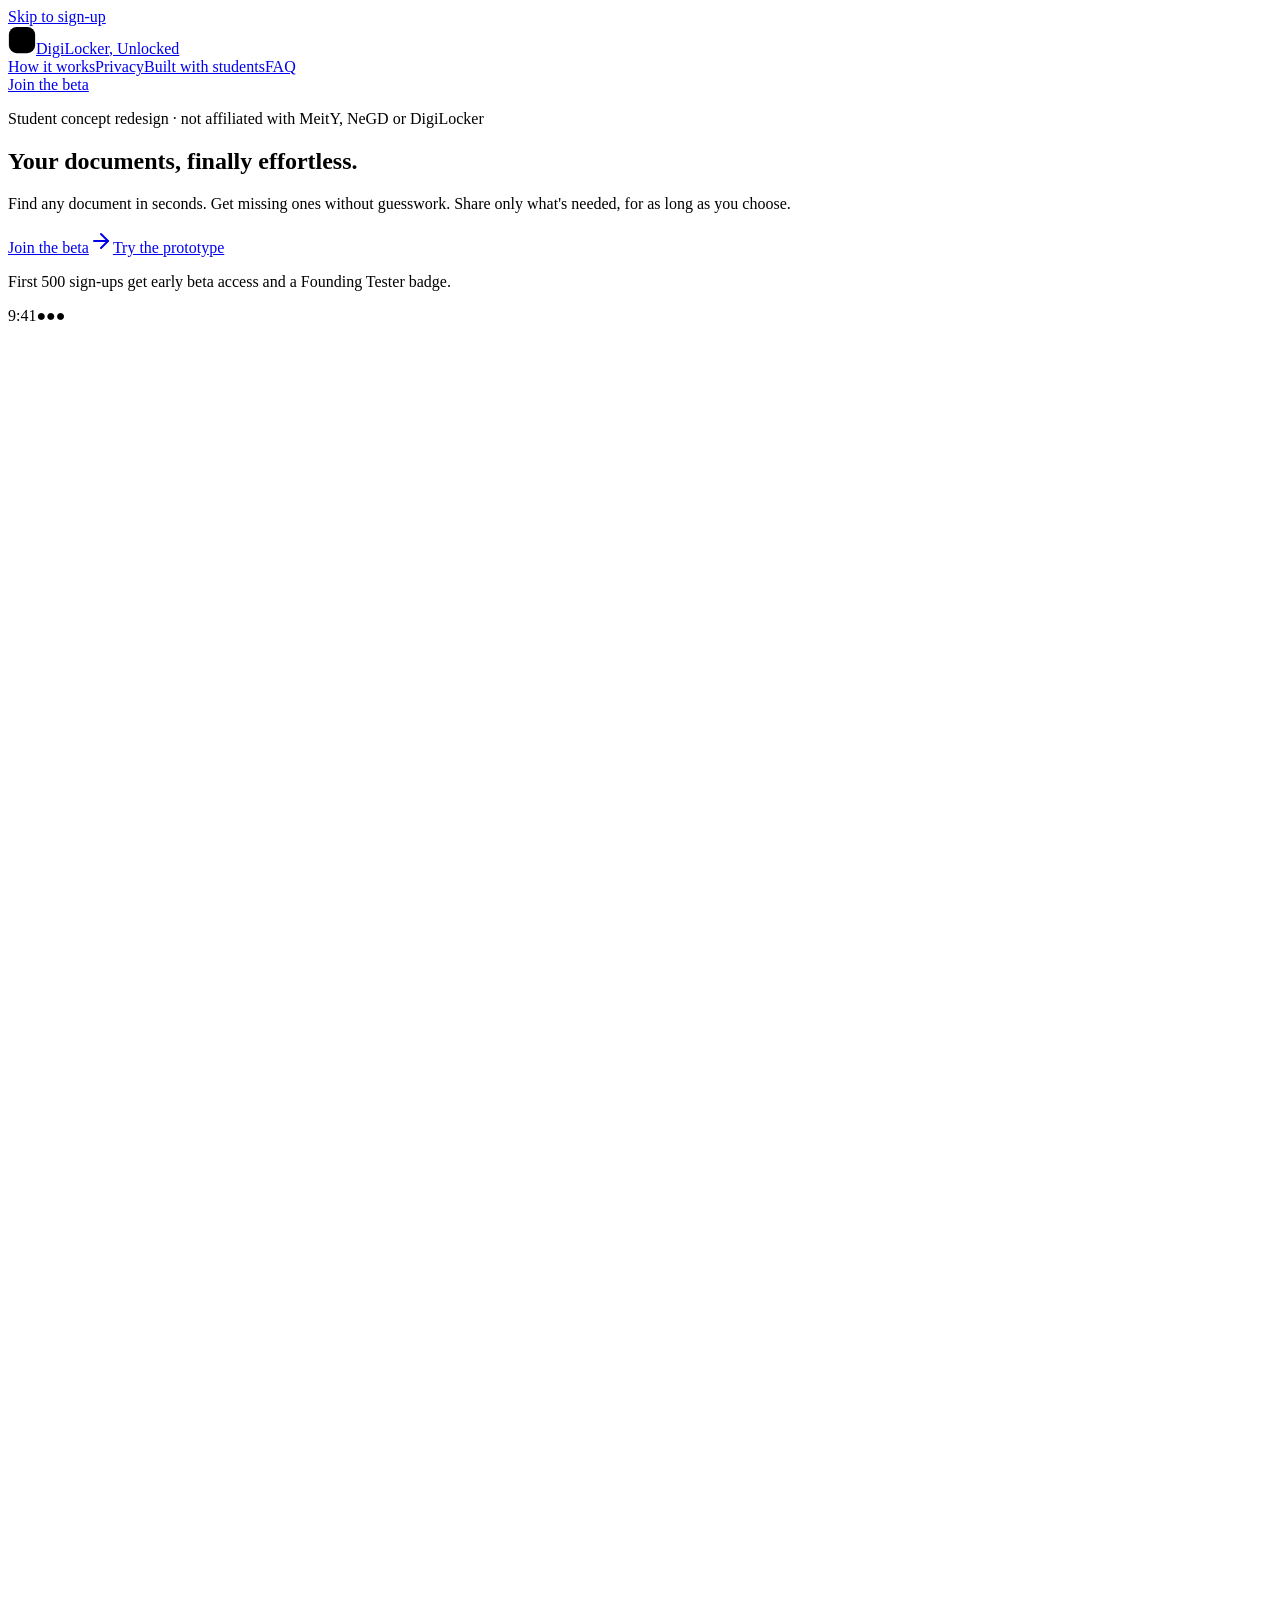
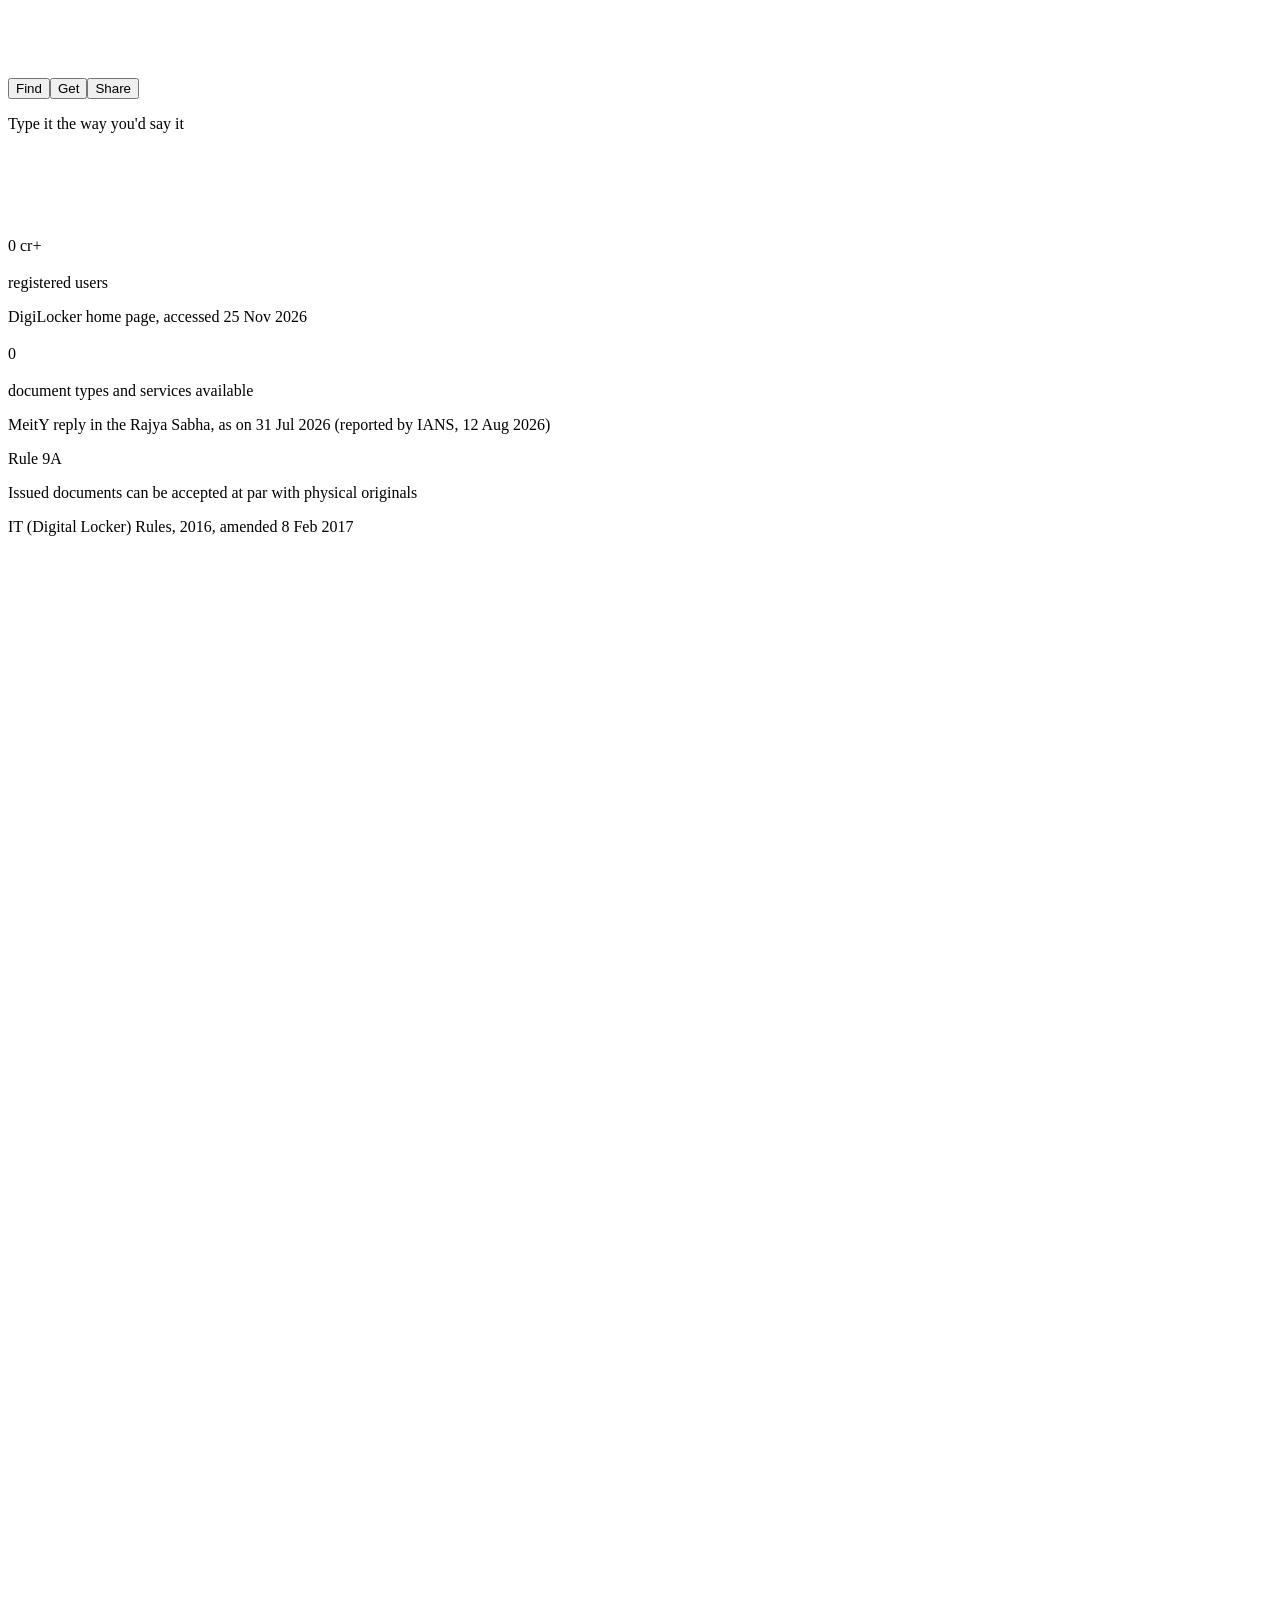
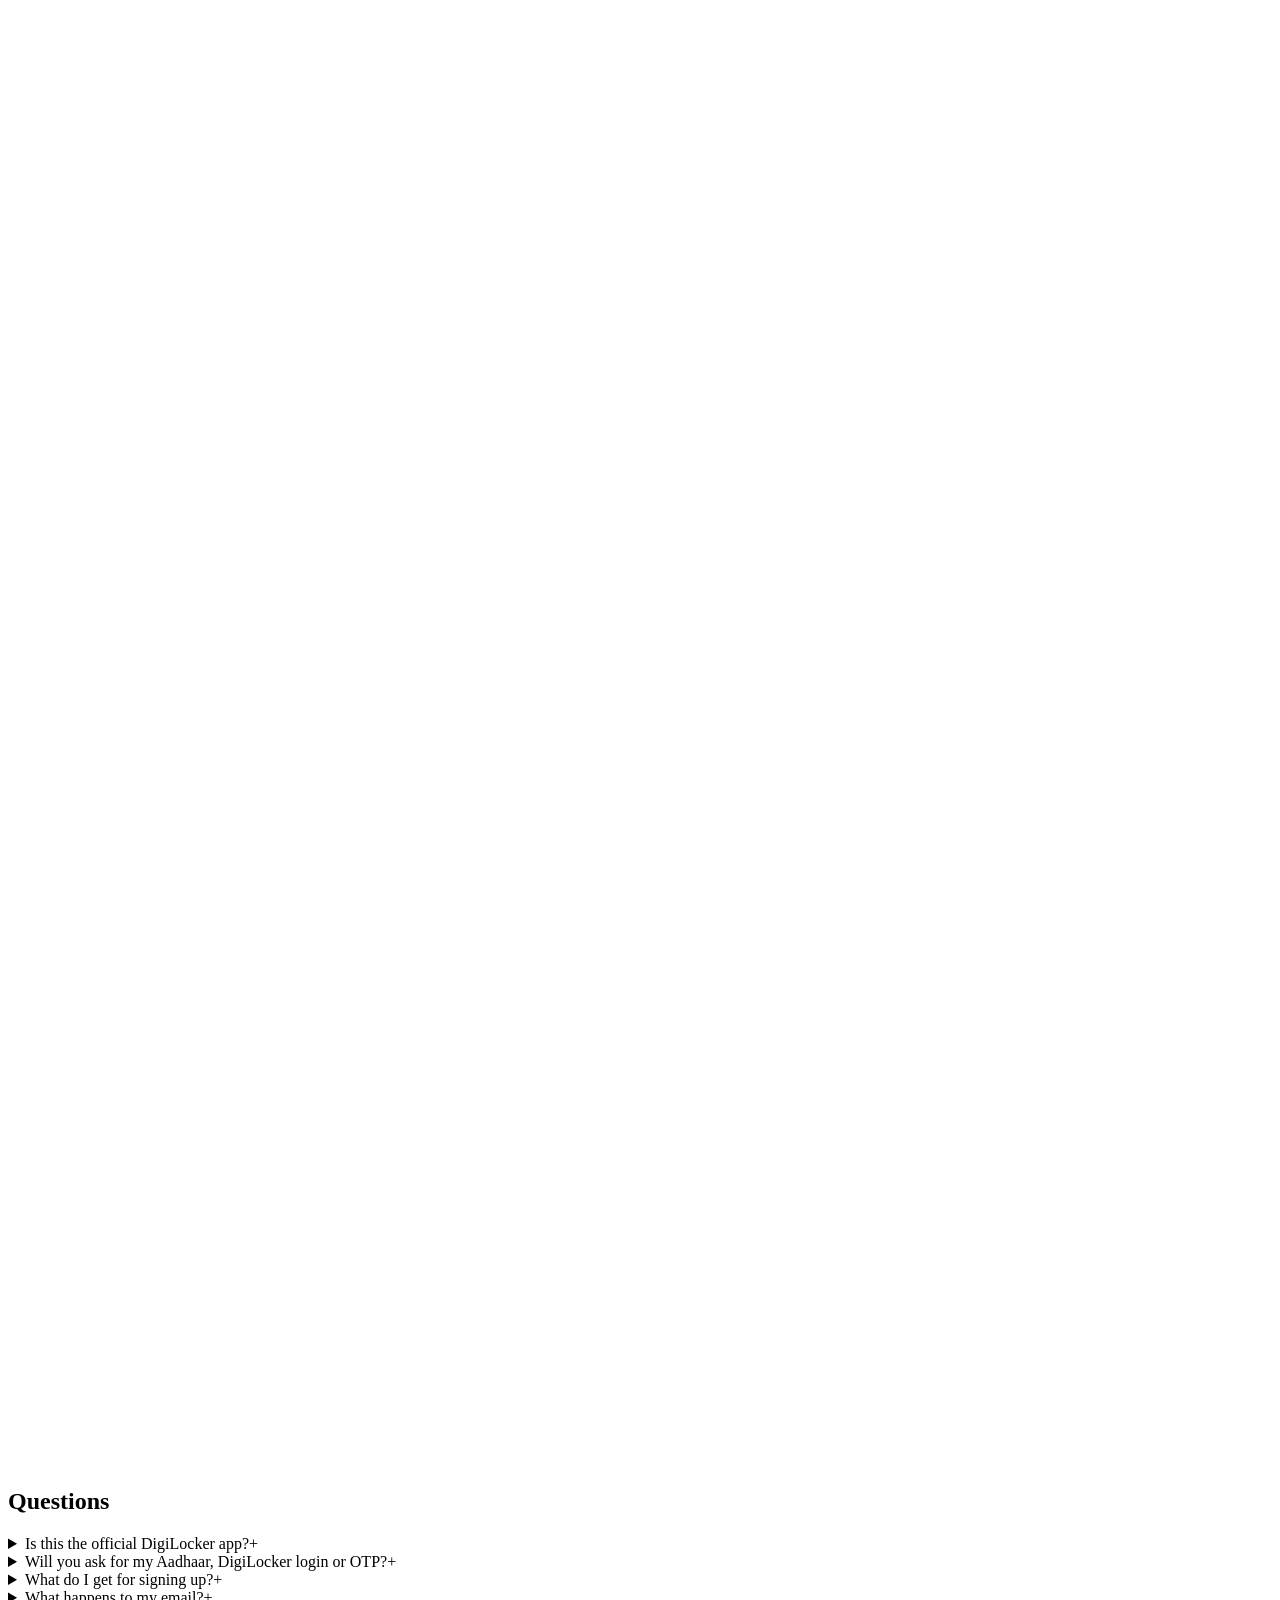
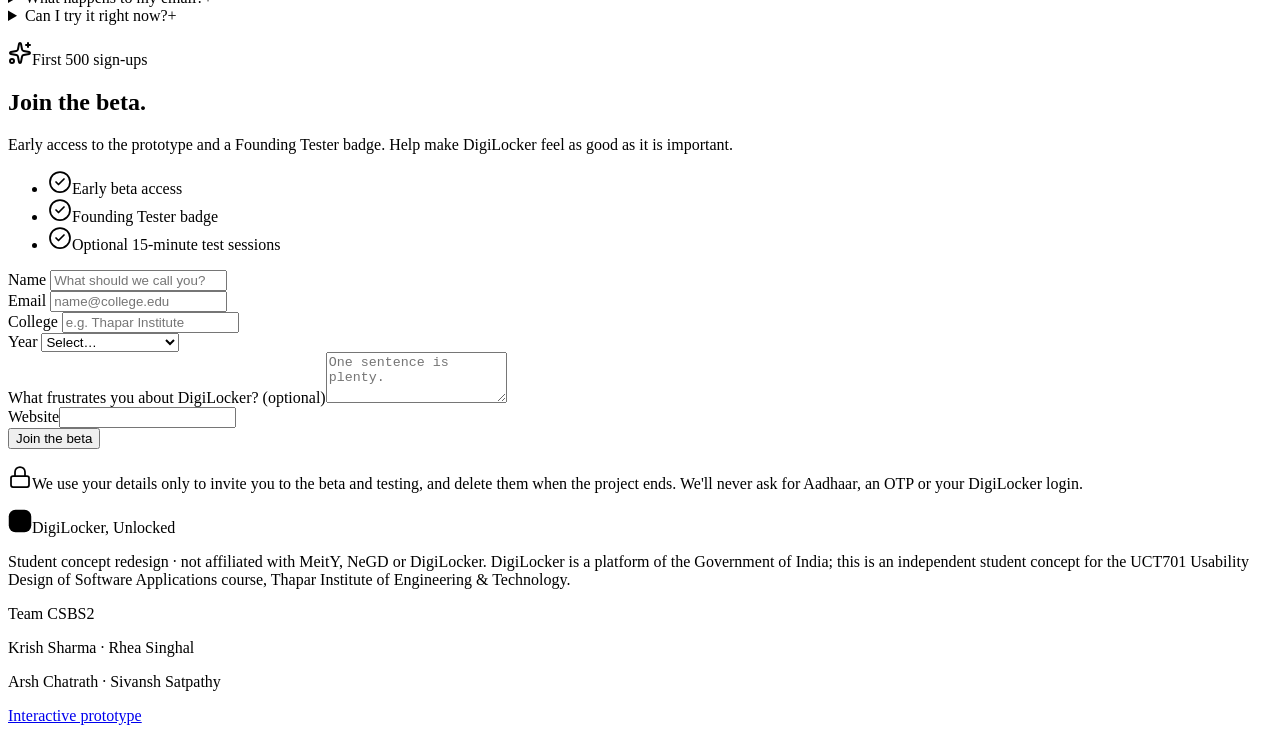
==== commit df90c0f6: "Deploy 2026-11-25T20:03Z" ====
--- a/index.html
+++ b/index.html
@@ -14,7 +14,7 @@
     <meta property="og:description" content="Find in seconds. Get without guesswork. Share only what's needed. A student concept redesign, not affiliated with MeitY, NeGD or DigiLocker." />
     <meta property="og:image" content="./og.png" />
     <meta name="twitter:card" content="summary_large_image" />
-    <script type="module" crossorigin src="/digilocker-unlocked-site/assets/index-CjWx5o4z.js"></script>
+    <script type="module" crossorigin src="/digilocker-unlocked-site/assets/index-DjVeXYLy.js"></script>
     <link rel="stylesheet" crossorigin href="/digilocker-unlocked-site/assets/index-BT8fx1GX.css">
   </head>
   <body>
@@ -34,6 +34,6 @@
 				><span part="right"></span></span
 			></template
 		><style>:where(number-flow-react){line-height:1}number-flow-react > span{font-kerning:none;display:inline-block;padding:calc(round(nearest, calc(var(--number-flow-mask-height, 0.25em) / 2), 1px) * 2) 0}</style
-		><span>0</span></number-flow-react><span class="text-ink-3"></span></p><p class="mt-3 text-[17px] font-medium text-pretty">document types and services available</p><p class="mt-3 text-[13px] text-ink-2 text-pretty">MeitY reply in the Rajya Sabha, as on 31 Jul 2026 (reported by IANS, 12 Aug 2026)</p></div><div class="rounded-[24px] bg-surface p-7 shadow-1 ring-1 ring-line"><p class="font-mono text-[48px] leading-none font-semibold tracking-[-0.03em] tabular">Rule 9A</p><p class="mt-3 text-[17px] font-medium text-pretty">Issued documents can be accepted at par with physical originals</p><p class="mt-3 text-[13px] text-ink-2 text-pretty">IT (Digital Locker) Rules, 2016, amended 8 Feb 2017</p></div></div><div class="mt-5 grid gap-5 md:grid-cols-3"><div style="opacity:0;transform:translateY(18px)"><div class="h-full rounded-[24px] border border-line p-7"><p class="font-mono text-[13px] text-ink-3">0<!-- -->1</p><h3 class="mt-3 text-[22px] font-semibold tracking-[-0.015em] text-balance">Is this the real one?</h3><p class="mt-3 text-[16px] leading-relaxed text-ink-2 text-pretty">Issued documents (sent by the board or department) and files you uploaded yourself look almost the same. Only one kind counts as the original.</p></div></div><div style="opacity:0;transform:translateY(18px)"><div class="h-full rounded-[24px] border border-line p-7"><p class="font-mono text-[13px] text-ink-3">0<!-- -->2</p><h3 class="mt-3 text-[22px] font-semibold tracking-[-0.015em] text-balance">&quot;Record not found.&quot; Now what?</h3><p class="mt-3 text-[16px] leading-relaxed text-ink-2 text-pretty">Getting a missing marksheet means guessing the issuer and the ID format. When a name is written differently from Aadhaar, the app doesn&#x27;t say so.</p></div></div><div style="opacity:0;transform:translateY(18px)"><div class="h-full rounded-[24px] border border-line p-7"><p class="font-mono text-[13px] text-ink-3">0<!-- -->3</p><h3 class="mt-3 text-[22px] font-semibold tracking-[-0.015em] text-balance">Share once, exposed forever</h3><p class="mt-3 text-[16px] leading-relaxed text-ink-2 text-pretty">The easy way to share is to download a PDF and forward it: full Aadhaar number, no expiry, no way to take it back.</p></div></div></div></div></section><section id="how" class="py-24" aria-labelledby="how-title"><div class="mx-auto max-w-[1200px] px-4 md:px-6"><div style="opacity:0;transform:translateY(18px)"><p class="text-[14px] font-semibold tracking-[0.08em] text-seal uppercase">Three moments, redesigned</p><h2 id="how-title" class="mt-3 max-w-[20ch] text-[40px] leading-[1.08] font-semibold tracking-[-0.03em] text-balance md:text-[48px]">Find. Get. Share.</h2></div><div class="mt-12 grid gap-6 lg:grid-cols-3"><div style="opacity:0;transform:translateY(18px)"><div class="flex h-full flex-col overflow-hidden rounded-[28px] bg-surface shadow-2 ring-1 ring-line"><div class="p-8"><div class="flex items-center gap-2.5 text-seal [&amp;_svg]:size-5"><svg xmlns="http://www.w3.org/2000/svg" width="24" height="24" viewBox="0 0 24 24" fill="none" stroke="currentColor" stroke-width="1.75" stroke-linecap="round" stroke-linejoin="round" class="lucide lucide-search" aria-hidden="true"><path d="m21 21-4.34-4.34"></path><circle cx="11" cy="11" r="8"></circle></svg><span class="text-[14px] font-semibold tracking-[0.06em] uppercase">Find</span></div><h3 class="mt-4 text-[26px] leading-tight font-semibold tracking-[-0.02em] text-balance">Ask for it the way you&#x27;d say it</h3><p class="mt-3 text-[16px] leading-relaxed text-ink-2 text-pretty">&#x27;10th marksheet&#x27;, &#x27;licence&#x27;, &#x27;दसवीं&#x27;: search understands everyday words in English and Hindi, and shows what you have next to what you can get.</p></div><div class="mt-auto border-t border-line bg-paper-2/70 p-6"><div class="@container relative isolate flex flex-col justify-between overflow-hidden rounded-card p-5 text-on-stock shadow-card" style="height:200px;background-color:var(--cat-identity-stock)"><div aria-hidden="true" class="absolute inset-0 -z-10 bg-[radial-gradient(120%_90%_at_100%_0%,oklch(1_0_0/0.10),transparent_60%)]"></div><svg aria-hidden="true" viewBox="0 0 358 200" preserveAspectRatio="xMidYMid slice" class="pointer-events-none fade-left-mask absolute inset-0 -z-10 size-full" fill="none" stroke="var(--on-stock)" stroke-width="0.55" stroke-opacity="0.15" vector-effect="non-scaling-stroke"></svg><div class="flex items-start justify-between gap-3"><div class="min-w-0"><p class="text-caption font-medium tracking-[0.06em] text-on-stock-muted uppercase">UIDAI</p><p class="mt-1 font-semibold tracking-[-0.015em] text-balance text-title3">Aadhaar card</p></div></div><div class="flex items-end justify-between gap-3"><div class="min-w-0"><p class="text-caption text-on-stock-muted">Aadhaar number</p><p class="truncate font-mono text-body tracking-[0.02em] tabular">XXXX XXXX 4821</p></div><span class="flex shrink-0 items-center gap-1.5 text-caption font-medium"><span class="text-on-stock" aria-hidden="true"><svg viewBox="0 0 20 20" width="20" height="20" fill="none"><circle cx="10" cy="10" r="9" stroke="currentColor" stroke-opacity="0.55" stroke-width="0.9" stroke-dasharray="1.4 1.1"></circle><circle cx="10" cy="10" r="6.6" fill="currentColor" fill-opacity="0.16" stroke="currentColor" stroke-width="1"></circle><path d="M7.2 10.2l1.9 1.9 3.8-4" stroke="currentColor" stroke-width="1.6" stroke-linecap="round" stroke-linejoin="round"></path></svg></span><span class="sr-only @[330px]:not-sr-only">Issued &amp; verified</span></span></div></div></div></div></div><div style="opacity:0;transform:translateY(18px)"><div class="flex h-full flex-col overflow-hidden rounded-[28px] bg-surface shadow-2 ring-1 ring-line"><div class="p-8"><div class="flex items-center gap-2.5 text-seal [&amp;_svg]:size-5"><svg xmlns="http://www.w3.org/2000/svg" width="24" height="24" viewBox="0 0 24 24" fill="none" stroke="currentColor" stroke-width="1.75" stroke-linecap="round" stroke-linejoin="round" class="lucide lucide-file-plus-corner lucide-file-plus-2" aria-hidden="true"><path d="M11.35 22H6a2 2 0 0 1-2-2V4a2 2 0 0 1 2-2h8a2.4 2.4 0 0 1 1.706.706l3.588 3.588A2.4 2.4 0 0 1 20 8v5.35"></path><path d="M14 2v5a1 1 0 0 0 1 1h5"></path><path d="M14 19h6"></path><path d="M17 16v6"></path></svg><span class="text-[14px] font-semibold tracking-[0.06em] uppercase">Get</span></div><h3 class="mt-4 text-[26px] leading-tight font-semibold tracking-[-0.02em] text-balance">No guessing, no dead ends</h3><p class="mt-3 text-[16px] leading-relaxed text-ink-2 text-pretty">We suggest the right board, show the exact ID format and where it&#x27;s printed, and when a record doesn&#x27;t match, we tell you why and what to do.</p></div><div class="mt-auto border-t border-line bg-paper-2/70 p-6"><div class="space-y-2 rounded-[18px] bg-surface p-4 ring-1 ring-line"><p class="text-[12px] font-semibold text-warn">Name written differently</p><div class="grid grid-cols-2 gap-2 font-mono text-[13px]"><span class="text-warn">ANANYA S RAO</span><span>Ananya Rao</span><span class="text-ink-2">14 Mar 2005 ✓</span><span class="text-ink-2">604417 ✓</span></div><div class="mt-2 grid h-10 place-items-center rounded-[12px] bg-seal text-[14px] font-semibold text-on-seal">Confirm it&#x27;s you</div></div></div></div></div><div style="opacity:0;transform:translateY(18px)"><div class="flex h-full flex-col overflow-hidden rounded-[28px] bg-surface shadow-2 ring-1 ring-line"><div class="p-8"><div class="flex items-center gap-2.5 text-seal [&amp;_svg]:size-5"><svg xmlns="http://www.w3.org/2000/svg" width="24" height="24" viewBox="0 0 24 24" fill="none" stroke="currentColor" stroke-width="1.75" stroke-linecap="round" stroke-linejoin="round" class="lucide lucide-send" aria-hidden="true"><path d="M14.536 21.686a.5.5 0 0 0 .937-.024l6.5-19a.496.496 0 0 0-.635-.635l-19 6.5a.5.5 0 0 0-.024.937l7.93 3.18a2 2 0 0 1 1.112 1.11z"></path><path d="m21.854 2.147-10.94 10.939"></path></svg><span class="text-[14px] font-semibold tracking-[0.06em] uppercase">Share</span></div><h3 class="mt-4 text-[26px] leading-tight font-semibold tracking-[-0.02em] text-balance">Only what&#x27;s needed, for as long as you choose</h3><p class="mt-3 text-[16px] leading-relaxed text-ink-2 text-pretty">Send a whole placement pack in one go. Aadhaar is masked by default, links expire, and you can take access back with one tap.</p></div><div class="mt-auto border-t border-line bg-paper-2/70 p-6"><div class="space-y-2"><div class="flex items-center gap-2.5 rounded-[14px] bg-surface px-4 py-3 text-[14px] ring-1 ring-line"><span class="text-verified"><svg xmlns="http://www.w3.org/2000/svg" width="24" height="24" viewBox="0 0 24 24" fill="none" stroke="currentColor" stroke-width="2" stroke-linecap="round" stroke-linejoin="round" class="lucide lucide-eye-off size-4" aria-hidden="true"><path d="M10.733 5.076a10.744 10.744 0 0 1 11.205 6.575 1 1 0 0 1 0 .696 10.747 10.747 0 0 1-1.444 2.49"></path><path d="M14.084 14.158a3 3 0 0 1-4.242-4.242"></path><path d="M17.479 17.499a10.75 10.75 0 0 1-15.417-5.151 1 1 0 0 1 0-.696 10.75 10.75 0 0 1 4.446-5.143"></path><path d="m2 2 20 20"></path></svg></span>Aadhaar masked · XXXX XXXX 4821</div><div class="flex items-center gap-2.5 rounded-[14px] bg-surface px-4 py-3 text-[14px] ring-1 ring-line"><span class="text-verified"><svg xmlns="http://www.w3.org/2000/svg" width="24" height="24" viewBox="0 0 24 24" fill="none" stroke="currentColor" stroke-width="2" stroke-linecap="round" stroke-linejoin="round" class="lucide lucide-clock-3 size-4" aria-hidden="true"><circle cx="12" cy="12" r="10"></circle><path d="M12 6v6h4"></path></svg></span>Link works for 7 days</div><div class="flex items-center gap-2.5 rounded-[14px] bg-surface px-4 py-3 text-[14px] ring-1 ring-line"><span class="text-verified"><svg xmlns="http://www.w3.org/2000/svg" width="24" height="24" viewBox="0 0 24 24" fill="none" stroke="currentColor" stroke-width="2" stroke-linecap="round" stroke-linejoin="round" class="lucide lucide-shield-off size-4" aria-hidden="true"><path d="m2 2 20 20"></path><path d="M5 5a1 1 0 0 0-1 1v7c0 5 3.5 7.5 7.67 8.94a1 1 0 0 0 .67.01c2.35-.82 4.48-1.97 5.9-3.71"></path><path d="M9.309 3.652A12.252 12.252 0 0 0 11.24 2.28a1.17 1.17 0 0 1 1.52 0C14.51 3.81 17 5 19 5a1 1 0 0 1 1 1v7a9.784 9.784 0 0 1-.08 1.264"></path></svg></span>Take back anytime</div></div></div></div></div></div></div></section><section id="privacy" class="relative overflow-hidden bg-ink py-24 text-on-ink" aria-labelledby="privacy-title"><div aria-hidden="true" class="pointer-events-none absolute -top-72 -left-72 size-[900px]" style="background-color:var(--on-ink);opacity:0.07;mask-image:url(/digilocker-unlocked-site/g/privacy.svg);-webkit-mask-image:url(/digilocker-unlocked-site/g/privacy.svg);mask-size:100% 100%;-webkit-mask-size:100% 100%"></div><div class="relative mx-auto max-w-[1200px] px-4 md:px-6"><div style="opacity:0;transform:translateY(18px)"><p class="text-[14px] font-semibold tracking-[0.08em] text-on-ink/70 uppercase">Privacy by design</p><h2 id="privacy-title" class="mt-3 max-w-[20ch] text-[40px] leading-[1.08] font-semibold tracking-[-0.03em] text-balance md:text-[48px]">The safe choice is the default choice.</h2></div><div class="mt-12 grid gap-5 md:grid-cols-2 lg:grid-cols-3"><div style="opacity:0;transform:translateY(18px)"><div class="h-full rounded-[22px] bg-white/[0.06] p-7 ring-1 ring-white/10"><span class="grid size-11 place-items-center rounded-[14px] bg-white/10 text-on-ink [&amp;_svg]:size-5"><svg xmlns="http://www.w3.org/2000/svg" width="24" height="24" viewBox="0 0 24 24" fill="none" stroke="currentColor" stroke-width="1.75" stroke-linecap="round" stroke-linejoin="round" class="lucide lucide-eye-off" aria-hidden="true"><path d="M10.733 5.076a10.744 10.744 0 0 1 11.205 6.575 1 1 0 0 1 0 .696 10.747 10.747 0 0 1-1.444 2.49"></path><path d="M14.084 14.158a3 3 0 0 1-4.242-4.242"></path><path d="M17.479 17.499a10.75 10.75 0 0 1-15.417-5.151 1 1 0 0 1 0-.696 10.75 10.75 0 0 1 4.446-5.143"></path><path d="m2 2 20 20"></path></svg></span><h3 class="mt-5 text-[20px] font-semibold tracking-[-0.01em]">Masked by default</h3><p class="mt-2 text-[16px] leading-relaxed text-on-ink/75 text-pretty">Your Aadhaar is shared in UIDAI&#x27;s masked format (last 4 digits) unless you choose otherwise. Date of birth and address start hidden.</p></div></div><div style="opacity:0;transform:translateY(18px)"><div class="h-full rounded-[22px] bg-white/[0.06] p-7 ring-1 ring-white/10"><span class="grid size-11 place-items-center rounded-[14px] bg-white/10 text-on-ink [&amp;_svg]:size-5"><svg xmlns="http://www.w3.org/2000/svg" width="24" height="24" viewBox="0 0 24 24" fill="none" stroke="currentColor" stroke-width="1.75" stroke-linecap="round" stroke-linejoin="round" class="lucide lucide-clock-3" aria-hidden="true"><circle cx="12" cy="12" r="10"></circle><path d="M12 6v6h4"></path></svg></span><h3 class="mt-5 text-[20px] font-semibold tracking-[-0.01em]">Links that expire</h3><p class="mt-2 text-[16px] leading-relaxed text-on-ink/75 text-pretty">Every share has an expiry and a purpose label. When it&#x27;s over, it stops opening, for everyone.</p></div></div><div style="opacity:0;transform:translateY(18px)"><div class="h-full rounded-[22px] bg-white/[0.06] p-7 ring-1 ring-white/10"><span class="grid size-11 place-items-center rounded-[14px] bg-white/10 text-on-ink [&amp;_svg]:size-5"><svg xmlns="http://www.w3.org/2000/svg" width="24" height="24" viewBox="0 0 24 24" fill="none" stroke="currentColor" stroke-width="1.75" stroke-linecap="round" stroke-linejoin="round" class="lucide lucide-shield-off" aria-hidden="true"><path d="m2 2 20 20"></path><path d="M5 5a1 1 0 0 0-1 1v7c0 5 3.5 7.5 7.67 8.94a1 1 0 0 0 .67.01c2.35-.82 4.48-1.97 5.9-3.71"></path><path d="M9.309 3.652A12.252 12.252 0 0 0 11.24 2.28a1.17 1.17 0 0 1 1.52 0C14.51 3.81 17 5 19 5a1 1 0 0 1 1 1v7a9.784 9.784 0 0 1-.08 1.264"></path></svg></span><h3 class="mt-5 text-[20px] font-semibold tracking-[-0.01em]">Take it back</h3><p class="mt-2 text-[16px] leading-relaxed text-on-ink/75 text-pretty">One place shows every link and every app with access, with views and time left. Revoke with one tap, and undo if you slipped.</p></div></div><div style="opacity:0;transform:translateY(18px)"><div class="h-full rounded-[22px] bg-white/[0.06] p-7 ring-1 ring-white/10"><span class="grid size-11 place-items-center rounded-[14px] bg-white/10 text-on-ink [&amp;_svg]:size-5"><svg xmlns="http://www.w3.org/2000/svg" width="24" height="24" viewBox="0 0 24 24" fill="none" stroke="currentColor" stroke-width="1.75" stroke-linecap="round" stroke-linejoin="round" class="lucide lucide-badge-check lucide-verified" aria-hidden="true"><path d="M3.85 8.62a4 4 0 0 1 4.78-4.77 4 4 0 0 1 6.74 0 4 4 0 0 1 4.78 4.78 4 4 0 0 1 0 6.74 4 4 0 0 1-4.77 4.78 4 4 0 0 1-6.75 0 4 4 0 0 1-4.78-4.77 4 4 0 0 1 0-6.76Z"></path><path d="m16 9-5.5 5.5L8 12"></path></svg></span><h3 class="mt-5 text-[20px] font-semibold tracking-[-0.01em]">Proof you can see</h3><p class="mt-2 text-[16px] leading-relaxed text-on-ink/75 text-pretty">Documents sent by an issuer carry a fine-line seal. Files you uploaded yourself never do, so you always know which copy counts.</p></div></div><div style="opacity:0;transform:translateY(18px)"><div class="h-full rounded-[22px] bg-white/[0.06] p-7 ring-1 ring-white/10"><span class="grid size-11 place-items-center rounded-[14px] bg-white/10 text-on-ink [&amp;_svg]:size-5"><svg xmlns="http://www.w3.org/2000/svg" width="24" height="24" viewBox="0 0 24 24" fill="none" stroke="currentColor" stroke-width="1.75" stroke-linecap="round" stroke-linejoin="round" class="lucide lucide-fingerprint-pattern lucide-fingerprint" aria-hidden="true"><path d="M12 10a2 2 0 0 0-2 2c0 1.02-.1 2.51-.26 4"></path><path d="M14 13.12c0 2.38 0 6.38-1 8.88"></path><path d="M17.29 21.02c.12-.6.43-2.3.5-3.02"></path><path d="M2 12a10 10 0 0 1 18-6"></path><path d="M2 16h.01"></path><path d="M21.8 16c.2-2 .131-5.354 0-6"></path><path d="M5 19.5C5.5 18 6 15 6 12a6 6 0 0 1 .34-2"></path><path d="M8.65 22c.21-.66.45-1.32.57-2"></path><path d="M9 6.8a6 6 0 0 1 9 5.2v2"></path></svg></span><h3 class="mt-5 text-[20px] font-semibold tracking-[-0.01em]">Locks itself</h3><p class="mt-2 text-[16px] leading-relaxed text-on-ink/75 text-pretty">PIN or fingerprint to open, and it re-locks after five minutes away, which matters on a shared phone.</p></div></div><div style="opacity:0;transform:translateY(18px)"><div class="h-full rounded-[22px] bg-white/[0.06] p-7 ring-1 ring-white/10"><span class="grid size-11 place-items-center rounded-[14px] bg-white/10 text-on-ink [&amp;_svg]:size-5"><svg xmlns="http://www.w3.org/2000/svg" width="24" height="24" viewBox="0 0 24 24" fill="none" stroke="currentColor" stroke-width="1.75" stroke-linecap="round" stroke-linejoin="round" class="lucide lucide-languages" aria-hidden="true"><path d="m5 8 6 6"></path><path d="m4 14 6-6 2-3"></path><path d="M2 5h12"></path><path d="M7 2h1"></path><path d="m22 22-5-10-5 10"></path><path d="M14 18h6"></path></svg></span><h3 class="mt-5 text-[20px] font-semibold tracking-[-0.01em]">English or हिन्दी</h3><p class="mt-2 text-[16px] leading-relaxed text-on-ink/75 text-pretty">Every screen in both languages, written the way people speak, not translated word for word.</p></div></div></div></div></section><section id="process" class="py-24" aria-labelledby="process-title"><div class="mx-auto max-w-[1200px] px-4 md:px-6"><div style="opacity:0;transform:translateY(18px)"><p class="text-[14px] font-semibold tracking-[0.08em] text-seal uppercase">Built with students</p><h2 id="process-title" class="mt-3 max-w-[22ch] text-[40px] leading-[1.08] font-semibold tracking-[-0.03em] text-balance md:text-[48px]">Designed by testing, not by guessing.</h2><p class="mt-4 max-w-[60ch] text-[18px] text-ink-2 text-pretty">A Usability Design project at Thapar Institute of Engineering &amp; Technology. Join the beta and you can be one of the students who shape it.</p></div><ol class="mt-12 grid gap-5 md:grid-cols-2 lg:grid-cols-4"><li class="relative h-full rounded-[22px] bg-surface p-7 shadow-1 ring-1 ring-line" style="opacity:0;transform:translateY(18px)"><span class="font-mono text-[13px] text-seal">Step <!-- -->1</span><h3 class="mt-2 text-[20px] font-semibold">Interviews</h3><p class="mt-2 text-[15px] leading-relaxed text-ink-2 text-pretty">Students in placement season and first-years fresh from admission tell us how documents actually go wrong.</p></li><li class="relative h-full rounded-[22px] bg-surface p-7 shadow-1 ring-1 ring-line" style="opacity:0;transform:translateY(18px)"><span class="font-mono text-[13px] text-seal">Step <!-- -->2</span><h3 class="mt-2 text-[20px] font-semibold">Wireframes</h3><p class="mt-2 text-[15px] leading-relaxed text-ink-2 text-pretty">Paper-rough screens tested one at a time with the Wizard-of-Oz method: we play the computer.</p></li><li class="relative h-full rounded-[22px] bg-surface p-7 shadow-1 ring-1 ring-line" style="opacity:0;transform:translateY(18px)"><span class="font-mono text-[13px] text-seal">Step <!-- -->3</span><h3 class="mt-2 text-[20px] font-semibold">Prototype</h3><p class="mt-2 text-[15px] leading-relaxed text-ink-2 text-pretty">A real, installable app on testers&#x27; own phones, with tasks timed and first clicks mapped.</p></li><li class="relative h-full rounded-[22px] bg-surface p-7 shadow-1 ring-1 ring-line" style="opacity:0;transform:translateY(18px)"><span class="font-mono text-[13px] text-seal">Step <!-- -->4</span><h3 class="mt-2 text-[20px] font-semibold">Iterate</h3><p class="mt-2 text-[15px] leading-relaxed text-ink-2 text-pretty">Every change is traced to something we saw a student struggle with.</p></li></ol></div></section><section id="faq" class="border-t border-line py-24" aria-labelledby="faq-title"><div class="mx-auto grid max-w-[1200px] gap-10 px-4 md:px-6 lg:grid-cols-12"><div class="lg:col-span-4"><h2 id="faq-title" class="text-[40px] leading-[1.08] font-semibold tracking-[-0.03em]">Questions</h2></div><div class="lg:col-span-8"><details class="group border-b border-line py-2 [&amp;_summary::-webkit-details-marker]:hidden"><summary class="flex min-h-14 cursor-pointer list-none items-center justify-between gap-4 text-[18px] font-medium">Is this the official DigiLocker app?<span aria-hidden="true" class="grid size-8 shrink-0 place-items-center rounded-full bg-paper-2 text-[18px] transition-transform group-open:rotate-45">+</span></summary><p class="max-w-[62ch] pb-5 text-[16px] leading-relaxed text-ink-2 text-pretty">No. DigiLocker, Unlocked is a student concept redesign made for a university course. It isn&#x27;t affiliated with MeitY, NeGD or DigiLocker, and the prototype uses only made-up documents.</p></details><details class="group border-b border-line py-2 [&amp;_summary::-webkit-details-marker]:hidden"><summary class="flex min-h-14 cursor-pointer list-none items-center justify-between gap-4 text-[18px] font-medium">Will you ask for my Aadhaar, DigiLocker login or OTP?<span aria-hidden="true" class="grid size-8 shrink-0 place-items-center rounded-full bg-paper-2 text-[18px] transition-transform group-open:rotate-45">+</span></summary><p class="max-w-[62ch] pb-5 text-[16px] leading-relaxed text-ink-2 text-pretty">Never. The sign-up below asks only for your name, email, college and year. If anyone claiming to be us asks for an ID number or OTP, it isn&#x27;t us.</p></details><details class="group border-b border-line py-2 [&amp;_summary::-webkit-details-marker]:hidden"><summary class="flex min-h-14 cursor-pointer list-none items-center justify-between gap-4 text-[18px] font-medium">What do I get for signing up?<span aria-hidden="true" class="grid size-8 shrink-0 place-items-center rounded-full bg-paper-2 text-[18px] transition-transform group-open:rotate-45">+</span></summary><p class="max-w-[62ch] pb-5 text-[16px] leading-relaxed text-ink-2 text-pretty">The first 500 sign-ups get early access to the beta prototype and a Founding Tester badge. You may be invited to a 15-minute test session (always optional).</p></details><details class="group border-b border-line py-2 [&amp;_summary::-webkit-details-marker]:hidden"><summary class="flex min-h-14 cursor-pointer list-none items-center justify-between gap-4 text-[18px] font-medium">What happens to my email?<span aria-hidden="true" class="grid size-8 shrink-0 place-items-center rounded-full bg-paper-2 text-[18px] transition-transform group-open:rotate-45">+</span></summary><p class="max-w-[62ch] pb-5 text-[16px] leading-relaxed text-ink-2 text-pretty">We use it only to invite you to the beta and testing, and delete the list when the project ends. No marketing, no sharing.</p></details><details class="group border-b border-line py-2 [&amp;_summary::-webkit-details-marker]:hidden"><summary class="flex min-h-14 cursor-pointer list-none items-center justify-between gap-4 text-[18px] font-medium">Can I try it right now?<span aria-hidden="true" class="grid size-8 shrink-0 place-items-center rounded-full bg-paper-2 text-[18px] transition-transform group-open:rotate-45">+</span></summary><p class="max-w-[62ch] pb-5 text-[16px] leading-relaxed text-ink-2 text-pretty">Yes: the interactive prototype runs in your browser and installs on your phone. Everything in it is fictional.</p></details></div></div></section><section id="join" class="relative overflow-hidden border-t border-line bg-paper-2/60 py-24" aria-labelledby="join-title"><div aria-hidden="true" class="pointer-events-none absolute -right-64 -bottom-64 size-[800px]" style="background-color:var(--seal);opacity:0.08;mask-image:url(/digilocker-unlocked-site/g/join.svg);-webkit-mask-image:url(/digilocker-unlocked-site/g/join.svg);mask-size:100% 100%;-webkit-mask-size:100% 100%"></div><div class="relative mx-auto grid max-w-[1200px] gap-12 px-4 md:px-6 lg:grid-cols-12"><div class="lg:col-span-5"><p class="inline-flex items-center gap-1.5 rounded-full bg-seal-soft px-3 py-1 text-[13px] font-semibold text-seal"><svg xmlns="http://www.w3.org/2000/svg" width="24" height="24" viewBox="0 0 24 24" fill="none" stroke="currentColor" stroke-width="2" stroke-linecap="round" stroke-linejoin="round" class="lucide lucide-sparkles lucide-stars size-3.5" aria-hidden="true"><path d="M11.017 2.814a1 1 0 0 1 1.966 0l1.051 5.558a2 2 0 0 0 1.594 1.594l5.558 1.051a1 1 0 0 1 0 1.966l-5.558 1.051a2 2 0 0 0-1.594 1.594l-1.051 5.558a1 1 0 0 1-1.966 0l-1.051-5.558a2 2 0 0 0-1.594-1.594l-5.558-1.051a1 1 0 0 1 0-1.966l5.558-1.051a2 2 0 0 0 1.594-1.594z"></path><path d="M20 2v4"></path><path d="M22 4h-4"></path><circle cx="4" cy="20" r="2"></circle></svg>First 500 sign-ups</p><h2 id="join-title" class="mt-4 text-[40px] leading-[1.08] font-semibold tracking-[-0.03em] text-balance md:text-[48px]">Join the beta.</h2><p class="mt-4 text-[18px] text-ink-2 text-pretty">Early access to the prototype and a Founding Tester badge. Help make DigiLocker feel as good as it is important.</p><ul class="mt-6 space-y-2.5 text-[16px]"><li class="flex items-center gap-2.5"><svg xmlns="http://www.w3.org/2000/svg" width="24" height="24" viewBox="0 0 24 24" fill="none" stroke="currentColor" stroke-width="1.75" stroke-linecap="round" stroke-linejoin="round" class="lucide lucide-circle-check lucide-check-circle-2 size-5 text-verified" aria-hidden="true"><circle cx="12" cy="12" r="10"></circle><path d="m16 9-5.5 5.5L8 12"></path></svg>Early beta access</li><li class="flex items-center gap-2.5"><svg xmlns="http://www.w3.org/2000/svg" width="24" height="24" viewBox="0 0 24 24" fill="none" stroke="currentColor" stroke-width="1.75" stroke-linecap="round" stroke-linejoin="round" class="lucide lucide-circle-check lucide-check-circle-2 size-5 text-verified" aria-hidden="true"><circle cx="12" cy="12" r="10"></circle><path d="m16 9-5.5 5.5L8 12"></path></svg>Founding Tester badge</li><li class="flex items-center gap-2.5"><svg xmlns="http://www.w3.org/2000/svg" width="24" height="24" viewBox="0 0 24 24" fill="none" stroke="currentColor" stroke-width="1.75" stroke-linecap="round" stroke-linejoin="round" class="lucide lucide-circle-check lucide-check-circle-2 size-5 text-verified" aria-hidden="true"><circle cx="12" cy="12" r="10"></circle><path d="m16 9-5.5 5.5L8 12"></path></svg>Optional 15-minute test sessions</li></ul></div><div class="lg:col-span-7"><div class="rounded-[28px] bg-surface p-6 shadow-3 ring-1 ring-line sm:p-10"><form noValidate="" class="grid gap-5 sm:grid-cols-2" aria-describedby="privacy-note"><div class="sm:col-span-2"><div class="flex flex-col gap-2"><label for="name" class="text-[15px] font-medium">Name<!-- --> </label><input id="name" autoComplete="name" class="h-13 w-full rounded-[12px] bg-surface px-4 text-[16px] text-ink ring-1 ring-outline ring-inset outline-none transition-shadow placeholder:text-ink-3 focus:ring-2 focus:ring-focus aria-[invalid=true]:ring-2 aria-[invalid=true]:ring-danger" aria-invalid="false" placeholder="What should we call you?" name="name" value=""/></div></div><div class="sm:col-span-2"><div class="flex flex-col gap-2"><label for="email" class="text-[15px] font-medium">Email<!-- --> </label><input id="email" type="email" autoComplete="email" inputMode="email" class="h-13 w-full rounded-[12px] bg-surface px-4 text-[16px] text-ink ring-1 ring-outline ring-inset outline-none transition-shadow placeholder:text-ink-3 focus:ring-2 focus:ring-focus aria-[invalid=true]:ring-2 aria-[invalid=true]:ring-danger" aria-invalid="false" placeholder="name@college.edu" name="email" value=""/></div></div><div class="flex flex-col gap-2"><label for="college" class="text-[15px] font-medium">College<!-- --> </label><input id="college" autoComplete="organization" class="h-13 w-full rounded-[12px] bg-surface px-4 text-[16px] text-ink ring-1 ring-outline ring-inset outline-none transition-shadow placeholder:text-ink-3 focus:ring-2 focus:ring-focus aria-[invalid=true]:ring-2 aria-[invalid=true]:ring-danger" aria-invalid="false" placeholder="e.g. Thapar Institute" name="college" value=""/></div><div class="flex flex-col gap-2"><label for="year" class="text-[15px] font-medium">Year<!-- --> </label><select id="year" name="year" class="h-13 w-full rounded-[12px] bg-surface px-4 text-[16px] text-ink ring-1 ring-outline ring-inset outline-none transition-shadow placeholder:text-ink-3 focus:ring-2 focus:ring-focus aria-[invalid=true]:ring-2 aria-[invalid=true]:ring-danger" aria-invalid="false"><option value="" selected="">Select…</option><option value="1st year">1st year</option><option value="2nd year">2nd year</option><option value="3rd year">3rd year</option><option value="4th year">4th year</option><option value="Postgraduate">Postgraduate</option><option value="Recently graduated">Recently graduated</option></select></div><div class="sm:col-span-2"><div class="flex flex-col gap-2"><label for="frustration" class="text-[15px] font-medium">What frustrates you about DigiLocker?<!-- --> <span class="font-normal text-ink-3">(optional)</span></label><textarea id="frustration" name="frustration" rows="3" maxLength="500" class="h-13 w-full rounded-[12px] bg-surface px-4 text-[16px] text-ink ring-1 ring-outline ring-inset outline-none transition-shadow placeholder:text-ink-3 focus:ring-2 focus:ring-focus aria-[invalid=true]:ring-2 aria-[invalid=true]:ring-danger h-auto py-3" placeholder="One sentence is plenty."></textarea></div></div><div aria-hidden="true" class="absolute -left-[9999px]"><label for="website">Website</label><input id="website" tabindex="-1" autoComplete="off" name="website" value=""/></div><div class="flex flex-col gap-4 sm:col-span-2"><button type="submit" class="inline-flex h-13 items-center justify-center gap-2 rounded-[14px] bg-seal px-6 text-[16px] font-semibold text-on-seal shadow-2 transition-[background-color,transform] hover:bg-seal-strong active:scale-[0.98] disabled:opacity-60 sm:w-fit">Join the beta</button><p id="privacy-note" class="flex items-start gap-2 text-[14px] text-ink-2 text-pretty"><svg xmlns="http://www.w3.org/2000/svg" width="24" height="24" viewBox="0 0 24 24" fill="none" stroke="currentColor" stroke-width="1.75" stroke-linecap="round" stroke-linejoin="round" class="lucide lucide-lock mt-0.5 size-4 shrink-0" aria-hidden="true"><rect width="18" height="11" x="3" y="11" rx="2" ry="2"></rect><path d="M7 11V7a5 5 0 0 1 10 0v4"></path></svg>We use your details only to invite you to the beta and testing, and delete them when the project ends. We&#x27;ll never ask for Aadhaar, an OTP or your DigiLocker login.</p></div></form></div></div></div></section></main><footer class="border-t border-line py-12"><div class="mx-auto flex max-w-[1200px] flex-col gap-6 px-4 md:flex-row md:items-start md:justify-between md:px-6"><div class="max-w-[46ch] space-y-3"><div class="flex items-center gap-2.5"><svg aria-hidden="true" width="24" height="24" viewBox="0 0 32 32"><rect x="1" y="1" width="30" height="30" rx="9" fill="var(--ink)"></rect><g fill="none" stroke="var(--paper)" stroke-width="1.1" stroke-linecap="round"><circle cx="16" cy="16" r="7.25" stroke-opacity="0.9"></circle><path d="M16 8.75c2.6 2.2 2.6 12.3 0 14.5M16 8.75c-2.6 2.2-2.6 12.3 0 14.5M8.75 16c2.2-2.6 12.3-2.6 14.5 0M8.75 16c2.2 2.6 12.3 2.6 14.5 0" stroke-opacity="0.75"></path></g><circle cx="16" cy="16" r="1.6" fill="var(--paper)"></circle></svg><span class="font-semibold">DigiLocker, Unlocked</span></div><p class="text-[14px] text-ink-2 text-pretty">Student concept redesign · not affiliated with MeitY, NeGD or DigiLocker<!-- -->. DigiLocker is a platform of the Government of India; this is an independent student concept for the UCT701 Usability Design of Software Applications course, Thapar Institute of Engineering &amp; Technology.</p></div><div class="space-y-1 text-[14px] text-ink-2"><p class="font-semibold text-ink">Team</p><p>Krish Sharma · Rhea Singhal</p><p>Arsh Chatrath · Sivansh Satpathy</p><p><a href="./app/m" class="underline underline-offset-4 hover:text-ink">Interactive prototype</a></p></div></div></footer></div>
+		><span>0</span></number-flow-react><span class="text-ink-3"></span></p><p class="mt-3 text-[17px] font-medium text-pretty">document types and services available</p><p class="mt-3 text-[13px] text-ink-2 text-pretty">MeitY reply in the Rajya Sabha, as on 31 Jul 2026 (reported by IANS, 12 Aug 2026)</p></div><div class="rounded-[24px] bg-surface p-7 shadow-1 ring-1 ring-line"><p class="font-mono text-[48px] leading-none font-semibold tracking-[-0.03em] tabular">Rule 9A</p><p class="mt-3 text-[17px] font-medium text-pretty">Issued documents can be accepted at par with physical originals</p><p class="mt-3 text-[13px] text-ink-2 text-pretty">IT (Digital Locker) Rules, 2016, amended 8 Feb 2017</p></div></div><div class="mt-5 grid gap-5 md:grid-cols-3"><div style="opacity:0;transform:translateY(18px)"><div class="h-full rounded-[24px] border border-line p-7"><p class="font-mono text-[13px] text-ink-3">0<!-- -->1</p><h3 class="mt-3 text-[22px] font-semibold tracking-[-0.015em] text-balance">Is this the real one?</h3><p class="mt-3 text-[16px] leading-relaxed text-ink-2 text-pretty">Issued documents (sent by the board or department) and files you uploaded yourself look almost the same. Only one kind counts as the original.</p></div></div><div style="opacity:0;transform:translateY(18px)"><div class="h-full rounded-[24px] border border-line p-7"><p class="font-mono text-[13px] text-ink-3">0<!-- -->2</p><h3 class="mt-3 text-[22px] font-semibold tracking-[-0.015em] text-balance">&quot;Record not found.&quot; Now what?</h3><p class="mt-3 text-[16px] leading-relaxed text-ink-2 text-pretty">Getting a missing marksheet means guessing the issuer and the ID format. When a name is written differently from Aadhaar, the app doesn&#x27;t say so.</p></div></div><div style="opacity:0;transform:translateY(18px)"><div class="h-full rounded-[24px] border border-line p-7"><p class="font-mono text-[13px] text-ink-3">0<!-- -->3</p><h3 class="mt-3 text-[22px] font-semibold tracking-[-0.015em] text-balance">Share once, exposed forever</h3><p class="mt-3 text-[16px] leading-relaxed text-ink-2 text-pretty">The easy way to share is to download a PDF and forward it: full Aadhaar number, no expiry, no way to take it back.</p></div></div></div></div></section><section id="how" class="py-24" aria-labelledby="how-title"><div class="mx-auto max-w-[1200px] px-4 md:px-6"><div style="opacity:0;transform:translateY(18px)"><p class="text-[14px] font-semibold tracking-[0.08em] text-seal uppercase">Three moments, redesigned</p><h2 id="how-title" class="mt-3 max-w-[20ch] text-[40px] leading-[1.08] font-semibold tracking-[-0.03em] text-balance md:text-[48px]">Find. Get. Share.</h2></div><div class="mt-12 grid gap-6 lg:grid-cols-3"><div style="opacity:0;transform:translateY(18px)"><div class="flex h-full flex-col overflow-hidden rounded-[28px] bg-surface shadow-2 ring-1 ring-line"><div class="p-8"><div class="flex items-center gap-2.5 text-seal [&amp;_svg]:size-5"><svg xmlns="http://www.w3.org/2000/svg" width="24" height="24" viewBox="0 0 24 24" fill="none" stroke="currentColor" stroke-width="1.75" stroke-linecap="round" stroke-linejoin="round" class="lucide lucide-search" aria-hidden="true"><path d="m21 21-4.34-4.34"></path><circle cx="11" cy="11" r="8"></circle></svg><span class="text-[14px] font-semibold tracking-[0.06em] uppercase">Find</span></div><h3 class="mt-4 text-[26px] leading-tight font-semibold tracking-[-0.02em] text-balance">Ask for it the way you&#x27;d say it</h3><p class="mt-3 text-[16px] leading-relaxed text-ink-2 text-pretty">&#x27;10th marksheet&#x27;, &#x27;licence&#x27;, &#x27;दसवीं&#x27;: search understands everyday words in English and Hindi, and shows what you have next to what you can get.</p></div><div class="mt-auto border-t border-line bg-paper-2/70 p-6"><div class="@container relative isolate flex flex-col justify-between overflow-hidden rounded-card p-5 text-on-stock shadow-card" style="height:200px;background-color:var(--cat-identity-stock)"><div aria-hidden="true" class="absolute inset-0 -z-10 bg-[radial-gradient(120%_90%_at_100%_0%,oklch(1_0_0/0.10),transparent_60%)]"></div><svg aria-hidden="true" viewBox="0 0 358 200" preserveAspectRatio="xMidYMid slice" class="pointer-events-none fade-left-mask absolute inset-0 -z-10 size-full" fill="none" stroke="var(--on-stock)" stroke-width="0.55" stroke-opacity="0.15" vector-effect="non-scaling-stroke"></svg><div class="flex items-start justify-between gap-3"><div class="min-w-0"><p class="text-caption font-medium tracking-[0.06em] text-on-stock-muted uppercase">UIDAI</p><p class="mt-1 font-semibold tracking-[-0.015em] text-balance text-title3">Aadhaar card</p></div></div><div class="flex items-end justify-between gap-3"><div class="min-w-0"><p class="text-caption text-on-stock-muted">Aadhaar number</p><p class="truncate font-mono text-body tracking-[0.02em] tabular">XXXX XXXX 4821</p></div><span class="flex shrink-0 items-center gap-1.5 text-caption font-medium"><span class="text-on-stock" aria-hidden="true"><svg viewBox="0 0 20 20" width="20" height="20" fill="none"><circle cx="10" cy="10" r="9" stroke="currentColor" stroke-opacity="0.55" stroke-width="0.9" stroke-dasharray="1.4 1.1"></circle><circle cx="10" cy="10" r="6.6" fill="currentColor" fill-opacity="0.16" stroke="currentColor" stroke-width="1"></circle><path d="M7.2 10.2l1.9 1.9 3.8-4" stroke="currentColor" stroke-width="1.6" stroke-linecap="round" stroke-linejoin="round"></path></svg></span><span class="sr-only @[330px]:not-sr-only">Issued &amp; verified</span></span></div></div></div></div></div><div style="opacity:0;transform:translateY(18px)"><div class="flex h-full flex-col overflow-hidden rounded-[28px] bg-surface shadow-2 ring-1 ring-line"><div class="p-8"><div class="flex items-center gap-2.5 text-seal [&amp;_svg]:size-5"><svg xmlns="http://www.w3.org/2000/svg" width="24" height="24" viewBox="0 0 24 24" fill="none" stroke="currentColor" stroke-width="1.75" stroke-linecap="round" stroke-linejoin="round" class="lucide lucide-file-plus-corner lucide-file-plus-2" aria-hidden="true"><path d="M11.35 22H6a2 2 0 0 1-2-2V4a2 2 0 0 1 2-2h8a2.4 2.4 0 0 1 1.706.706l3.588 3.588A2.4 2.4 0 0 1 20 8v5.35"></path><path d="M14 2v5a1 1 0 0 0 1 1h5"></path><path d="M14 19h6"></path><path d="M17 16v6"></path></svg><span class="text-[14px] font-semibold tracking-[0.06em] uppercase">Get</span></div><h3 class="mt-4 text-[26px] leading-tight font-semibold tracking-[-0.02em] text-balance">No guessing, no dead ends</h3><p class="mt-3 text-[16px] leading-relaxed text-ink-2 text-pretty">We suggest the right board, show the exact ID format and where it&#x27;s printed, and when a record doesn&#x27;t match, we tell you why and what to do.</p></div><div class="mt-auto border-t border-line bg-paper-2/70 p-6"><div class="space-y-2 rounded-[18px] bg-surface p-4 ring-1 ring-line"><p class="text-[12px] font-semibold text-warn">Name written differently</p><div class="grid grid-cols-2 gap-2 font-mono text-[13px]"><span class="text-warn">ANANYA S RAO</span><span>Ananya Rao</span><span class="text-ink-2">14 Mar 2005 ✓</span><span class="text-ink-2">604417 ✓</span></div><div class="mt-2 grid h-10 place-items-center rounded-[12px] bg-seal text-[14px] font-semibold text-on-seal">Confirm it&#x27;s you</div></div></div></div></div><div style="opacity:0;transform:translateY(18px)"><div class="flex h-full flex-col overflow-hidden rounded-[28px] bg-surface shadow-2 ring-1 ring-line"><div class="p-8"><div class="flex items-center gap-2.5 text-seal [&amp;_svg]:size-5"><svg xmlns="http://www.w3.org/2000/svg" width="24" height="24" viewBox="0 0 24 24" fill="none" stroke="currentColor" stroke-width="1.75" stroke-linecap="round" stroke-linejoin="round" class="lucide lucide-send" aria-hidden="true"><path d="M14.536 21.686a.5.5 0 0 0 .937-.024l6.5-19a.496.496 0 0 0-.635-.635l-19 6.5a.5.5 0 0 0-.024.937l7.93 3.18a2 2 0 0 1 1.112 1.11z"></path><path d="m21.854 2.147-10.94 10.939"></path></svg><span class="text-[14px] font-semibold tracking-[0.06em] uppercase">Share</span></div><h3 class="mt-4 text-[26px] leading-tight font-semibold tracking-[-0.02em] text-balance">Only what&#x27;s needed, for as long as you choose</h3><p class="mt-3 text-[16px] leading-relaxed text-ink-2 text-pretty">Send a whole placement pack in one go. Aadhaar is masked by default, links expire, and you can take access back with one tap.</p></div><div class="mt-auto border-t border-line bg-paper-2/70 p-6"><div class="space-y-2"><div class="flex items-center gap-2.5 rounded-[14px] bg-surface px-4 py-3 text-[14px] ring-1 ring-line"><span class="text-verified"><svg xmlns="http://www.w3.org/2000/svg" width="24" height="24" viewBox="0 0 24 24" fill="none" stroke="currentColor" stroke-width="2" stroke-linecap="round" stroke-linejoin="round" class="lucide lucide-eye-off size-4" aria-hidden="true"><path d="M10.733 5.076a10.744 10.744 0 0 1 11.205 6.575 1 1 0 0 1 0 .696 10.747 10.747 0 0 1-1.444 2.49"></path><path d="M14.084 14.158a3 3 0 0 1-4.242-4.242"></path><path d="M17.479 17.499a10.75 10.75 0 0 1-15.417-5.151 1 1 0 0 1 0-.696 10.75 10.75 0 0 1 4.446-5.143"></path><path d="m2 2 20 20"></path></svg></span>Aadhaar masked · XXXX XXXX 4821</div><div class="flex items-center gap-2.5 rounded-[14px] bg-surface px-4 py-3 text-[14px] ring-1 ring-line"><span class="text-verified"><svg xmlns="http://www.w3.org/2000/svg" width="24" height="24" viewBox="0 0 24 24" fill="none" stroke="currentColor" stroke-width="2" stroke-linecap="round" stroke-linejoin="round" class="lucide lucide-clock-3 size-4" aria-hidden="true"><circle cx="12" cy="12" r="10"></circle><path d="M12 6v6h4"></path></svg></span>Link works for 7 days</div><div class="flex items-center gap-2.5 rounded-[14px] bg-surface px-4 py-3 text-[14px] ring-1 ring-line"><span class="text-verified"><svg xmlns="http://www.w3.org/2000/svg" width="24" height="24" viewBox="0 0 24 24" fill="none" stroke="currentColor" stroke-width="2" stroke-linecap="round" stroke-linejoin="round" class="lucide lucide-shield-off size-4" aria-hidden="true"><path d="m2 2 20 20"></path><path d="M5 5a1 1 0 0 0-1 1v7c0 5 3.5 7.5 7.67 8.94a1 1 0 0 0 .67.01c2.35-.82 4.48-1.97 5.9-3.71"></path><path d="M9.309 3.652A12.252 12.252 0 0 0 11.24 2.28a1.17 1.17 0 0 1 1.52 0C14.51 3.81 17 5 19 5a1 1 0 0 1 1 1v7a9.784 9.784 0 0 1-.08 1.264"></path></svg></span>Take back anytime</div></div></div></div></div></div></div></section><section id="privacy" class="relative overflow-hidden bg-ink py-24 text-on-ink" aria-labelledby="privacy-title"><div aria-hidden="true" class="pointer-events-none absolute -top-72 -left-72 size-[900px]" style="background-color:var(--on-ink);opacity:0.07;mask-image:url(/digilocker-unlocked-site/g/privacy.svg);-webkit-mask-image:url(/digilocker-unlocked-site/g/privacy.svg);mask-size:100% 100%;-webkit-mask-size:100% 100%"></div><div class="relative mx-auto max-w-[1200px] px-4 md:px-6"><div style="opacity:0;transform:translateY(18px)"><p class="text-[14px] font-semibold tracking-[0.08em] text-on-ink/70 uppercase">Privacy by design</p><h2 id="privacy-title" class="mt-3 max-w-[20ch] text-[40px] leading-[1.08] font-semibold tracking-[-0.03em] text-balance md:text-[48px]">The safe choice is the default choice.</h2></div><div class="mt-12 grid gap-5 md:grid-cols-2 lg:grid-cols-3"><div style="opacity:0;transform:translateY(18px)"><div class="h-full rounded-[22px] bg-white/[0.06] p-7 ring-1 ring-white/10"><span class="grid size-11 place-items-center rounded-[14px] bg-white/10 text-on-ink [&amp;_svg]:size-5"><svg xmlns="http://www.w3.org/2000/svg" width="24" height="24" viewBox="0 0 24 24" fill="none" stroke="currentColor" stroke-width="1.75" stroke-linecap="round" stroke-linejoin="round" class="lucide lucide-eye-off" aria-hidden="true"><path d="M10.733 5.076a10.744 10.744 0 0 1 11.205 6.575 1 1 0 0 1 0 .696 10.747 10.747 0 0 1-1.444 2.49"></path><path d="M14.084 14.158a3 3 0 0 1-4.242-4.242"></path><path d="M17.479 17.499a10.75 10.75 0 0 1-15.417-5.151 1 1 0 0 1 0-.696 10.75 10.75 0 0 1 4.446-5.143"></path><path d="m2 2 20 20"></path></svg></span><h3 class="mt-5 text-[20px] font-semibold tracking-[-0.01em]">Masked by default</h3><p class="mt-2 text-[16px] leading-relaxed text-on-ink/75 text-pretty">Your Aadhaar is shared in UIDAI&#x27;s masked format (last 4 digits) unless you choose otherwise. Date of birth and address start hidden.</p></div></div><div style="opacity:0;transform:translateY(18px)"><div class="h-full rounded-[22px] bg-white/[0.06] p-7 ring-1 ring-white/10"><span class="grid size-11 place-items-center rounded-[14px] bg-white/10 text-on-ink [&amp;_svg]:size-5"><svg xmlns="http://www.w3.org/2000/svg" width="24" height="24" viewBox="0 0 24 24" fill="none" stroke="currentColor" stroke-width="1.75" stroke-linecap="round" stroke-linejoin="round" class="lucide lucide-clock-3" aria-hidden="true"><circle cx="12" cy="12" r="10"></circle><path d="M12 6v6h4"></path></svg></span><h3 class="mt-5 text-[20px] font-semibold tracking-[-0.01em]">Links that expire</h3><p class="mt-2 text-[16px] leading-relaxed text-on-ink/75 text-pretty">Every share has an expiry and a purpose label. When it&#x27;s over, it stops opening, for everyone.</p></div></div><div style="opacity:0;transform:translateY(18px)"><div class="h-full rounded-[22px] bg-white/[0.06] p-7 ring-1 ring-white/10"><span class="grid size-11 place-items-center rounded-[14px] bg-white/10 text-on-ink [&amp;_svg]:size-5"><svg xmlns="http://www.w3.org/2000/svg" width="24" height="24" viewBox="0 0 24 24" fill="none" stroke="currentColor" stroke-width="1.75" stroke-linecap="round" stroke-linejoin="round" class="lucide lucide-shield-off" aria-hidden="true"><path d="m2 2 20 20"></path><path d="M5 5a1 1 0 0 0-1 1v7c0 5 3.5 7.5 7.67 8.94a1 1 0 0 0 .67.01c2.35-.82 4.48-1.97 5.9-3.71"></path><path d="M9.309 3.652A12.252 12.252 0 0 0 11.24 2.28a1.17 1.17 0 0 1 1.52 0C14.51 3.81 17 5 19 5a1 1 0 0 1 1 1v7a9.784 9.784 0 0 1-.08 1.264"></path></svg></span><h3 class="mt-5 text-[20px] font-semibold tracking-[-0.01em]">Take it back</h3><p class="mt-2 text-[16px] leading-relaxed text-on-ink/75 text-pretty">One place shows every link and every app with access, with views and time left. Revoke with one tap, and undo if you slipped.</p></div></div><div style="opacity:0;transform:translateY(18px)"><div class="h-full rounded-[22px] bg-white/[0.06] p-7 ring-1 ring-white/10"><span class="grid size-11 place-items-center rounded-[14px] bg-white/10 text-on-ink [&amp;_svg]:size-5"><svg xmlns="http://www.w3.org/2000/svg" width="24" height="24" viewBox="0 0 24 24" fill="none" stroke="currentColor" stroke-width="1.75" stroke-linecap="round" stroke-linejoin="round" class="lucide lucide-badge-check lucide-verified" aria-hidden="true"><path d="M3.85 8.62a4 4 0 0 1 4.78-4.77 4 4 0 0 1 6.74 0 4 4 0 0 1 4.78 4.78 4 4 0 0 1 0 6.74 4 4 0 0 1-4.77 4.78 4 4 0 0 1-6.75 0 4 4 0 0 1-4.78-4.77 4 4 0 0 1 0-6.76Z"></path><path d="m16 9-5.5 5.5L8 12"></path></svg></span><h3 class="mt-5 text-[20px] font-semibold tracking-[-0.01em]">Proof you can see</h3><p class="mt-2 text-[16px] leading-relaxed text-on-ink/75 text-pretty">Documents sent by an issuer carry a fine-line seal. Files you uploaded yourself never do, so you always know which copy counts.</p></div></div><div style="opacity:0;transform:translateY(18px)"><div class="h-full rounded-[22px] bg-white/[0.06] p-7 ring-1 ring-white/10"><span class="grid size-11 place-items-center rounded-[14px] bg-white/10 text-on-ink [&amp;_svg]:size-5"><svg xmlns="http://www.w3.org/2000/svg" width="24" height="24" viewBox="0 0 24 24" fill="none" stroke="currentColor" stroke-width="1.75" stroke-linecap="round" stroke-linejoin="round" class="lucide lucide-fingerprint-pattern lucide-fingerprint" aria-hidden="true"><path d="M12 10a2 2 0 0 0-2 2c0 1.02-.1 2.51-.26 4"></path><path d="M14 13.12c0 2.38 0 6.38-1 8.88"></path><path d="M17.29 21.02c.12-.6.43-2.3.5-3.02"></path><path d="M2 12a10 10 0 0 1 18-6"></path><path d="M2 16h.01"></path><path d="M21.8 16c.2-2 .131-5.354 0-6"></path><path d="M5 19.5C5.5 18 6 15 6 12a6 6 0 0 1 .34-2"></path><path d="M8.65 22c.21-.66.45-1.32.57-2"></path><path d="M9 6.8a6 6 0 0 1 9 5.2v2"></path></svg></span><h3 class="mt-5 text-[20px] font-semibold tracking-[-0.01em]">Locks itself</h3><p class="mt-2 text-[16px] leading-relaxed text-on-ink/75 text-pretty">PIN or fingerprint to open, and it re-locks after five minutes away, which matters on a shared phone.</p></div></div><div style="opacity:0;transform:translateY(18px)"><div class="h-full rounded-[22px] bg-white/[0.06] p-7 ring-1 ring-white/10"><span class="grid size-11 place-items-center rounded-[14px] bg-white/10 text-on-ink [&amp;_svg]:size-5"><svg xmlns="http://www.w3.org/2000/svg" width="24" height="24" viewBox="0 0 24 24" fill="none" stroke="currentColor" stroke-width="1.75" stroke-linecap="round" stroke-linejoin="round" class="lucide lucide-languages" aria-hidden="true"><path d="m5 8 6 6"></path><path d="m4 14 6-6 2-3"></path><path d="M2 5h12"></path><path d="M7 2h1"></path><path d="m22 22-5-10-5 10"></path><path d="M14 18h6"></path></svg></span><h3 class="mt-5 text-[20px] font-semibold tracking-[-0.01em]">English or हिन्दी</h3><p class="mt-2 text-[16px] leading-relaxed text-on-ink/75 text-pretty">Every screen in both languages, written the way people speak, not translated word for word.</p></div></div></div></div></section><section id="process" class="py-24" aria-labelledby="process-title"><div class="mx-auto max-w-[1200px] px-4 md:px-6"><div style="opacity:0;transform:translateY(18px)"><p class="text-[14px] font-semibold tracking-[0.08em] text-seal uppercase">Built with students</p><h2 id="process-title" class="mt-3 max-w-[22ch] text-[40px] leading-[1.08] font-semibold tracking-[-0.03em] text-balance md:text-[48px]">Designed by testing, not by guessing.</h2><p class="mt-4 max-w-[60ch] text-[18px] text-ink-2 text-pretty">A Usability Design project at Thapar Institute of Engineering &amp; Technology. Join the beta and you can be one of the students who shape it.</p></div><ol class="mt-12 grid gap-5 md:grid-cols-2 lg:grid-cols-4"><li class="relative h-full rounded-[22px] bg-surface p-7 shadow-1 ring-1 ring-line" style="opacity:0;transform:translateY(18px)"><span class="font-mono text-[13px] text-seal">Step <!-- -->1</span><h3 class="mt-2 text-[20px] font-semibold">Interviews</h3><p class="mt-2 text-[15px] leading-relaxed text-ink-2 text-pretty">Students in placement season and first-years fresh from admission tell us how documents actually go wrong.</p></li><li class="relative h-full rounded-[22px] bg-surface p-7 shadow-1 ring-1 ring-line" style="opacity:0;transform:translateY(18px)"><span class="font-mono text-[13px] text-seal">Step <!-- -->2</span><h3 class="mt-2 text-[20px] font-semibold">Wireframes</h3><p class="mt-2 text-[15px] leading-relaxed text-ink-2 text-pretty">Paper-rough screens tested one at a time with the Wizard-of-Oz method: we play the computer.</p></li><li class="relative h-full rounded-[22px] bg-surface p-7 shadow-1 ring-1 ring-line" style="opacity:0;transform:translateY(18px)"><span class="font-mono text-[13px] text-seal">Step <!-- -->3</span><h3 class="mt-2 text-[20px] font-semibold">Prototype</h3><p class="mt-2 text-[15px] leading-relaxed text-ink-2 text-pretty">A real, installable app on testers&#x27; own phones, with tasks timed and first clicks mapped.</p></li><li class="relative h-full rounded-[22px] bg-surface p-7 shadow-1 ring-1 ring-line" style="opacity:0;transform:translateY(18px)"><span class="font-mono text-[13px] text-seal">Step <!-- -->4</span><h3 class="mt-2 text-[20px] font-semibold">Iterate</h3><p class="mt-2 text-[15px] leading-relaxed text-ink-2 text-pretty">Every change is traced to something we saw a student struggle with.</p></li></ol></div></section><section id="faq" class="border-t border-line py-24" aria-labelledby="faq-title"><div class="mx-auto grid max-w-[1200px] gap-10 px-4 md:px-6 lg:grid-cols-12"><div class="lg:col-span-4"><h2 id="faq-title" class="text-[40px] leading-[1.08] font-semibold tracking-[-0.03em]">Questions</h2></div><div class="lg:col-span-8"><details class="group border-b border-line py-2 [&amp;_summary::-webkit-details-marker]:hidden"><summary class="flex min-h-14 cursor-pointer list-none items-center justify-between gap-4 text-[18px] font-medium">Is this the official DigiLocker app?<span aria-hidden="true" class="grid size-8 shrink-0 place-items-center rounded-full bg-paper-2 text-[18px] transition-transform group-open:rotate-45">+</span></summary><p class="max-w-[62ch] pb-5 text-[16px] leading-relaxed text-ink-2 text-pretty">No. DigiLocker, Unlocked is a student concept redesign made for a university course. It isn&#x27;t affiliated with MeitY, NeGD or DigiLocker, and the prototype uses only made-up documents.</p></details><details class="group border-b border-line py-2 [&amp;_summary::-webkit-details-marker]:hidden"><summary class="flex min-h-14 cursor-pointer list-none items-center justify-between gap-4 text-[18px] font-medium">Will you ask for my Aadhaar, DigiLocker login or OTP?<span aria-hidden="true" class="grid size-8 shrink-0 place-items-center rounded-full bg-paper-2 text-[18px] transition-transform group-open:rotate-45">+</span></summary><p class="max-w-[62ch] pb-5 text-[16px] leading-relaxed text-ink-2 text-pretty">Never. The sign-up below asks only for your name, email, college and year. If anyone claiming to be us asks for an ID number or OTP, it isn&#x27;t us.</p></details><details class="group border-b border-line py-2 [&amp;_summary::-webkit-details-marker]:hidden"><summary class="flex min-h-14 cursor-pointer list-none items-center justify-between gap-4 text-[18px] font-medium">What do I get for signing up?<span aria-hidden="true" class="grid size-8 shrink-0 place-items-center rounded-full bg-paper-2 text-[18px] transition-transform group-open:rotate-45">+</span></summary><p class="max-w-[62ch] pb-5 text-[16px] leading-relaxed text-ink-2 text-pretty">The first 500 sign-ups get early access to the beta prototype and a Founding Tester badge. You may be invited to a 15-minute test session (always optional).</p></details><details class="group border-b border-line py-2 [&amp;_summary::-webkit-details-marker]:hidden"><summary class="flex min-h-14 cursor-pointer list-none items-center justify-between gap-4 text-[18px] font-medium">What happens to my email?<span aria-hidden="true" class="grid size-8 shrink-0 place-items-center rounded-full bg-paper-2 text-[18px] transition-transform group-open:rotate-45">+</span></summary><p class="max-w-[62ch] pb-5 text-[16px] leading-relaxed text-ink-2 text-pretty">We use it only to invite you to the beta and testing, and delete the list when the project ends. No marketing, no sharing.</p></details><details class="group border-b border-line py-2 [&amp;_summary::-webkit-details-marker]:hidden"><summary class="flex min-h-14 cursor-pointer list-none items-center justify-between gap-4 text-[18px] font-medium">Can I try it right now?<span aria-hidden="true" class="grid size-8 shrink-0 place-items-center rounded-full bg-paper-2 text-[18px] transition-transform group-open:rotate-45">+</span></summary><p class="max-w-[62ch] pb-5 text-[16px] leading-relaxed text-ink-2 text-pretty">Yes: the interactive prototype runs in your browser and installs on your phone. Everything in it is fictional.</p></details></div></div></section><section id="join" class="relative overflow-hidden border-t border-line bg-paper-2/60 py-24" aria-labelledby="join-title"><div aria-hidden="true" class="pointer-events-none absolute -right-64 -bottom-64 size-[800px]" style="background-color:var(--seal);opacity:0.08;mask-image:url(/digilocker-unlocked-site/g/join.svg);-webkit-mask-image:url(/digilocker-unlocked-site/g/join.svg);mask-size:100% 100%;-webkit-mask-size:100% 100%"></div><div class="relative mx-auto grid max-w-[1200px] gap-12 px-4 md:px-6 lg:grid-cols-12"><div class="lg:col-span-5"><p class="inline-flex items-center gap-1.5 rounded-full bg-seal-soft px-3 py-1 text-[13px] font-semibold text-seal"><svg xmlns="http://www.w3.org/2000/svg" width="24" height="24" viewBox="0 0 24 24" fill="none" stroke="currentColor" stroke-width="2" stroke-linecap="round" stroke-linejoin="round" class="lucide lucide-sparkles lucide-stars size-3.5" aria-hidden="true"><path d="M11.017 2.814a1 1 0 0 1 1.966 0l1.051 5.558a2 2 0 0 0 1.594 1.594l5.558 1.051a1 1 0 0 1 0 1.966l-5.558 1.051a2 2 0 0 0-1.594 1.594l-1.051 5.558a1 1 0 0 1-1.966 0l-1.051-5.558a2 2 0 0 0-1.594-1.594l-5.558-1.051a1 1 0 0 1 0-1.966l5.558-1.051a2 2 0 0 0 1.594-1.594z"></path><path d="M20 2v4"></path><path d="M22 4h-4"></path><circle cx="4" cy="20" r="2"></circle></svg>First 500 sign-ups</p><h2 id="join-title" class="mt-4 text-[40px] leading-[1.08] font-semibold tracking-[-0.03em] text-balance md:text-[48px]">Join the beta.</h2><p class="mt-4 text-[18px] text-ink-2 text-pretty">Early access to the prototype and a Founding Tester badge. Help make DigiLocker feel as good as it is important.</p><ul class="mt-6 space-y-2.5 text-[16px]"><li class="flex items-center gap-2.5"><svg xmlns="http://www.w3.org/2000/svg" width="24" height="24" viewBox="0 0 24 24" fill="none" stroke="currentColor" stroke-width="1.75" stroke-linecap="round" stroke-linejoin="round" class="lucide lucide-circle-check lucide-check-circle-2 size-5 text-verified" aria-hidden="true"><circle cx="12" cy="12" r="10"></circle><path d="m16 9-5.5 5.5L8 12"></path></svg>Early beta access</li><li class="flex items-center gap-2.5"><svg xmlns="http://www.w3.org/2000/svg" width="24" height="24" viewBox="0 0 24 24" fill="none" stroke="currentColor" stroke-width="1.75" stroke-linecap="round" stroke-linejoin="round" class="lucide lucide-circle-check lucide-check-circle-2 size-5 text-verified" aria-hidden="true"><circle cx="12" cy="12" r="10"></circle><path d="m16 9-5.5 5.5L8 12"></path></svg>Founding Tester badge</li><li class="flex items-center gap-2.5"><svg xmlns="http://www.w3.org/2000/svg" width="24" height="24" viewBox="0 0 24 24" fill="none" stroke="currentColor" stroke-width="1.75" stroke-linecap="round" stroke-linejoin="round" class="lucide lucide-circle-check lucide-check-circle-2 size-5 text-verified" aria-hidden="true"><circle cx="12" cy="12" r="10"></circle><path d="m16 9-5.5 5.5L8 12"></path></svg>Optional 15-minute test sessions</li></ul></div><div class="lg:col-span-7"><div class="rounded-[28px] bg-surface p-6 shadow-3 ring-1 ring-line sm:p-10"><form noValidate="" class="grid gap-5 sm:grid-cols-2" aria-describedby="privacy-note"><div class="sm:col-span-2"><div class="flex flex-col gap-2"><label for="name" class="text-[15px] font-medium">Name<!-- --> </label><input id="name" autoComplete="name" class="h-13 w-full rounded-[12px] bg-surface px-4 text-[16px] text-ink ring-1 ring-outline ring-inset outline-none transition-shadow placeholder:text-ink-3 focus:ring-2 focus:ring-focus aria-[invalid=true]:ring-2 aria-[invalid=true]:ring-danger" aria-invalid="false" placeholder="What should we call you?" name="name" value=""/></div></div><div class="sm:col-span-2"><div class="flex flex-col gap-2"><label for="email" class="text-[15px] font-medium">Email<!-- --> </label><input id="email" type="email" autoComplete="email" inputMode="email" class="h-13 w-full rounded-[12px] bg-surface px-4 text-[16px] text-ink ring-1 ring-outline ring-inset outline-none transition-shadow placeholder:text-ink-3 focus:ring-2 focus:ring-focus aria-[invalid=true]:ring-2 aria-[invalid=true]:ring-danger" aria-invalid="false" placeholder="name@college.edu" name="email" value=""/></div></div><div class="flex flex-col gap-2"><label for="college" class="text-[15px] font-medium">College<!-- --> </label><input id="college" autoComplete="organization" class="h-13 w-full rounded-[12px] bg-surface px-4 text-[16px] text-ink ring-1 ring-outline ring-inset outline-none transition-shadow placeholder:text-ink-3 focus:ring-2 focus:ring-focus aria-[invalid=true]:ring-2 aria-[invalid=true]:ring-danger" aria-invalid="false" placeholder="e.g. Thapar Institute" name="college" value=""/></div><div class="flex flex-col gap-2"><label for="year" class="text-[15px] font-medium">Year<!-- --> </label><select id="year" name="year" class="h-13 w-full rounded-[12px] bg-surface px-4 text-[16px] text-ink ring-1 ring-outline ring-inset outline-none transition-shadow placeholder:text-ink-3 focus:ring-2 focus:ring-focus aria-[invalid=true]:ring-2 aria-[invalid=true]:ring-danger" aria-invalid="false"><option value="" selected="">Select…</option><option value="1st year">1st year</option><option value="2nd year">2nd year</option><option value="3rd year">3rd year</option><option value="4th year">4th year</option><option value="Postgraduate">Postgraduate</option><option value="Recently graduated">Recently graduated</option></select></div><div class="sm:col-span-2"><div class="flex flex-col gap-2"><label for="frustration" class="text-[15px] font-medium">What frustrates you about DigiLocker?<!-- --> <span class="font-normal text-ink-3">(optional)</span></label><textarea id="frustration" name="frustration" rows="3" maxLength="500" class="h-13 w-full rounded-[12px] bg-surface px-4 text-[16px] text-ink ring-1 ring-outline ring-inset outline-none transition-shadow placeholder:text-ink-3 focus:ring-2 focus:ring-focus aria-[invalid=true]:ring-2 aria-[invalid=true]:ring-danger h-auto py-3" placeholder="One sentence is plenty."></textarea></div></div><div aria-hidden="true" class="absolute -left-[9999px]"><label for="website">Website</label><input id="website" tabindex="-1" autoComplete="off" name="website" value=""/></div><div class="flex flex-col gap-4 sm:col-span-2"><button type="submit" class="inline-flex h-13 items-center justify-center gap-2 rounded-[14px] bg-seal px-6 text-[16px] font-semibold text-on-seal shadow-2 transition-[background-color,transform] hover:bg-seal-strong active:scale-[0.98] disabled:opacity-60 sm:w-fit">Join the beta</button><p id="privacy-note" class="flex items-start gap-2 text-[14px] text-ink-2 text-pretty"><svg xmlns="http://www.w3.org/2000/svg" width="24" height="24" viewBox="0 0 24 24" fill="none" stroke="currentColor" stroke-width="1.75" stroke-linecap="round" stroke-linejoin="round" class="lucide lucide-lock mt-0.5 size-4 shrink-0" aria-hidden="true"><rect width="18" height="11" x="3" y="11" rx="2" ry="2"></rect><path d="M7 11V7a5 5 0 0 1 10 0v4"></path></svg>We use your details only to invite you to the beta and testing, and delete them when the project ends. We&#x27;ll never ask for Aadhaar, an OTP or your DigiLocker login.</p></div></form></div></div></div></section></main><footer class="border-t border-line py-12"><div class="mx-auto flex max-w-[1200px] flex-col gap-6 px-4 md:flex-row md:items-start md:justify-between md:px-6"><div class="max-w-[46ch] space-y-3"><div class="flex items-center gap-2.5"><svg aria-hidden="true" width="24" height="24" viewBox="0 0 32 32"><rect x="1" y="1" width="30" height="30" rx="9" fill="var(--ink)"></rect><g fill="none" stroke="var(--paper)" stroke-width="1.1" stroke-linecap="round"><circle cx="16" cy="16" r="7.25" stroke-opacity="0.9"></circle><path d="M16 8.75c2.6 2.2 2.6 12.3 0 14.5M16 8.75c-2.6 2.2-2.6 12.3 0 14.5M8.75 16c2.2-2.6 12.3-2.6 14.5 0M8.75 16c2.2 2.6 12.3 2.6 14.5 0" stroke-opacity="0.75"></path></g><circle cx="16" cy="16" r="1.6" fill="var(--paper)"></circle></svg><span class="font-semibold">DigiLocker, Unlocked</span></div><p class="text-[14px] text-ink-2 text-pretty">Student concept redesign · not affiliated with MeitY, NeGD or DigiLocker<!-- -->. DigiLocker is a platform of the Government of India; this is an independent student concept for the UCT701 Usability Design of Software Applications course, Thapar Institute of Engineering &amp; Technology.</p></div><div class="space-y-1 text-[14px] text-ink-2"><p class="font-semibold text-ink">Team CSBS2</p><p>Krish Sharma · Rhea Singhal</p><p>Arsh Chatrath · Sivansh Satpathy</p><p><a href="./app/m" class="underline underline-offset-4 hover:text-ink">Interactive prototype</a></p></div></div></footer></div>
   </body>
 </html>
